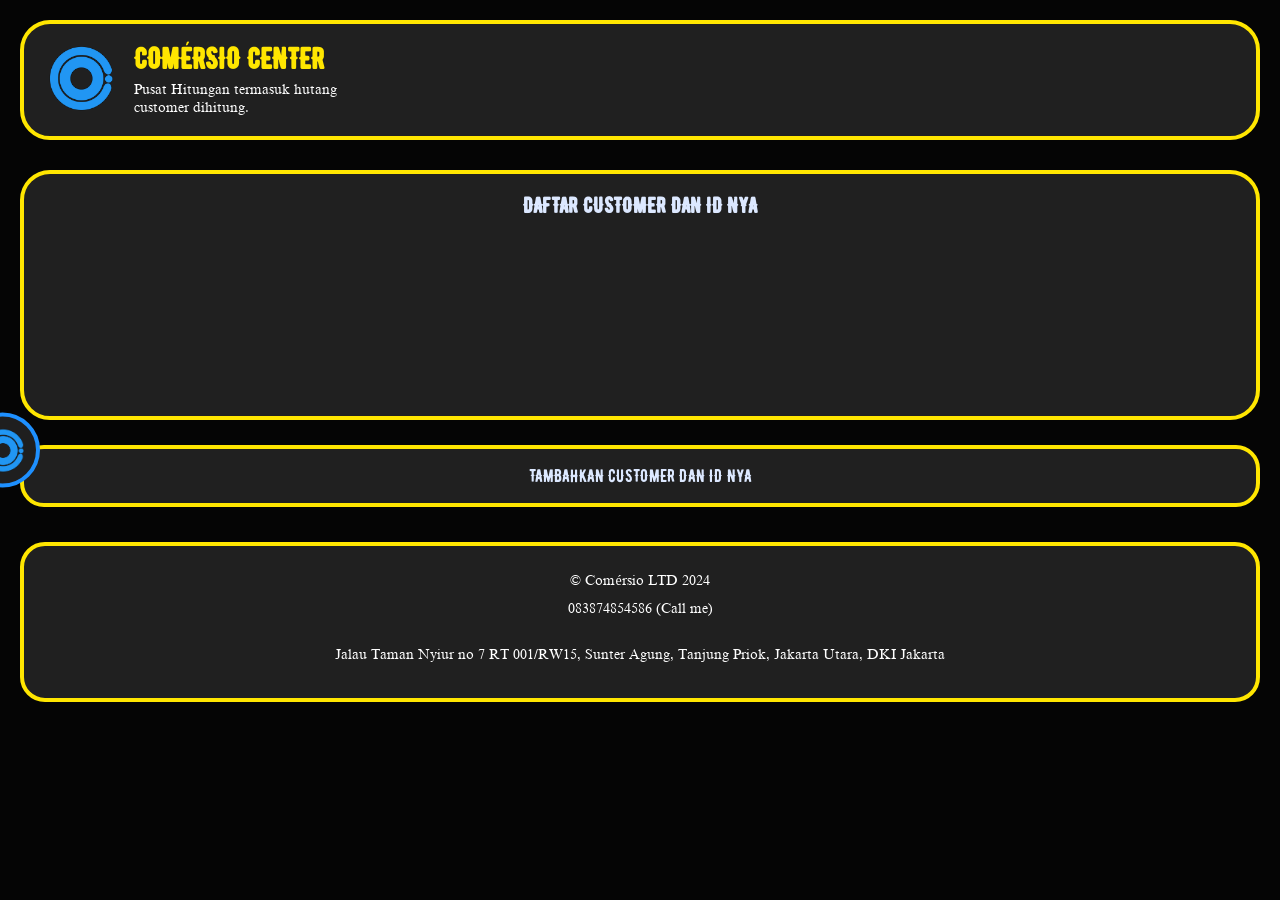
==== customer.html @ 6ff99691 "Add files via upload" ====
<!DOCTYPE html>
<html lang="id">

<head>

    <meta charset="UTF-8">

    <meta name="viewport"
    content="width=device-width, initial-scale=1.0">

    <title>Customer Comérsio</title>

    <link rel="stylesheet"
    href="style.css">

</head>

<body>

<!-- =========================
     NAVBAR
========================= -->

<div id="navbar"
class="navbar">

    <!-- CLOSE -->

    <div class="closeNavbar"
    onclick="toggleNavbar()">

        ✕

    </div>

    <!-- PROFILE -->

    <div class="navbarHeader">

        <img src="icon.png"
        class="navLogo">

        <div class="navText">

    <p id="navUsername"></p>
    <p id="navEmail"></p>
    <p id="navTitle"></p>

</div>

    </div>

    <!-- MENU -->

    <div class="navbarMenu">

        <a href="customer.html"
        class="navMenuBox">

            <img src="nama.png">

            <span>
                Nama & ID Customer
            </span>

        </a>

        <a href="produk.html"
        class="navMenuBox">

            <img src="voucher.png">

            <span>
                Produk
            </span>

        </a>

        <a href="debt.html"
        class="navMenuBox">

            <img src="debt.png">

            <span>
                Rekap Utang
                (Per Customer)
            </span>

        </a>

        <a href="monthly.html"
        class="navMenuBox">

            <img src="pembukuan.png">

            <span>
                Pembukuan Bulanan
            </span>

        </a>

        <a href="recap.html"
        class="navMenuBox">

            <img src="rekap.png">

            <span>
                Rekap Utang Total
            </span>

        </a>

    </div>

</div>

<!-- =========================
     OVERLAY
========================= -->

<div id="overlay"
class="overlay"
onclick="toggleNavbar()">

</div>

<!-- =========================
     NAV BUTTON
========================= -->

<div class="navTrigger"
onclick="toggleNavbar()">

    <img src="icon.png">

</div>

<!-- =========================
     HEADER
========================= -->

<div class="headerBox">

    <div class="headerLeft">

        <img src="icon.png"
        class="mainLogo">

    </div>

    <div class="headerRight">

        <h1>
            COMÉRSIO CENTER
        </h1>

        <p>
            Pusat Hitungan termasuk hutang
            <br>
            customer dihitung.
        </p>

    </div>

</div>

<!-- =========================
     CUSTOMER LIST
========================= -->

<div class="customerListBox">

    <h2>
        DAFTAR CUSTOMER DAN ID NYA
    </h2>

    <div id="customerList">

    </div>

</div>

<!-- =========================
     BUTTON TAMBAH
========================= -->

<div class="addCustomerButton"
onclick="openPopup()">

    TAMBAHKAN CUSTOMER DAN ID NYA

</div>

<!-- =========================
     POPUP
========================= -->

<div id="popupBox"
class="popupBox">

    <div class="popupContent">

        <h2>
            ID CUSTOMER
        </h2>

        <input type="text"
        id="customerId"
        placeholder="Masukkan ID Customer mu disini...">

        <h2>
            NAMA CUSTOMER
        </h2>

        <input type="text"
        id="customerName"
        placeholder="Masukkan nama customer disini...">

        <!-- BUTTON GROUP -->

        <div class="popupButtonGroup">

            <button class="cancelButton"
            onclick="closePopup()">

                Cancel

            </button>

            <button class="addButton"
            onclick="addCustomer()">

                Tambahkan

            </button>

        </div>

    </div>

</div>

<!-- =========================
     FOOTER
========================= -->

<div class="footerBox">

    <p>
        © Comérsio LTD 2024
    </p>

    <p>
        083874854586 (Call me)
    </p>

    <br>

    <p>
        Jalau Taman Nyiur no 7
        RT 001/RW15,
        Sunter Agung,
        Tanjung Priok,
        Jakarta Utara,
        DKI Jakarta
    </p>

</div>

<!-- =========================
     SCRIPT
========================= -->

<script>
	
	/* =========================
   LOAD USER DATA
========================= */

document
.getElementById("navUsername")
.innerText =

localStorage.getItem(
    "username"
) || "Unknown User";

document
.getElementById("navEmail")
.innerText =

localStorage.getItem(
    "email"
) || "No Email";

document
.getElementById("navTitle")
.innerText =

localStorage.getItem(
    "title"
) || "No Title";

function toggleNavbar(){

    const navbar =
    document.getElementById("navbar");

    const overlay =
    document.getElementById("overlay");

    navbar.classList.toggle("active");

    overlay.classList.toggle("active");

    document.body.classList.toggle("navActive");

}

/* OPEN POPUP */

function openPopup(){

    document
    .getElementById("popupBox")
    .classList.add("active");

}

/* CLOSE POPUP */

function closePopup(){

    document
    .getElementById("popupBox")
    .classList.remove("active");

}

/* LOAD CUSTOMER */

window.onload = function(){

    const customers =
    JSON.parse(localStorage.getItem("customers")) || [];

    const list =
    document.getElementById("customerList");

    customers.forEach(data => {

        const item =
        document.createElement("div");

        item.classList.add("customerItem");

        item.innerHTML = `

            <h3>ID : ${data.id}</h3>

            <p>${data.name}</p>

        `;

        list.appendChild(item);

    });

}

/* ADD CUSTOMER */

function addCustomer(){

    const id =
    document.getElementById("customerId").value;

    const name =
    document.getElementById("customerName").value;

    if(id === "" || name === ""){

        return;

    }

    const customerData = {

        id:id,
        name:name

    };

    const customers =
    JSON.parse(localStorage.getItem("customers")) || [];

    customers.push(customerData);

    localStorage.setItem(
        "customers",
        JSON.stringify(customers)
    );

    const list =
    document.getElementById("customerList");

    const item =
    document.createElement("div");

    item.classList.add("customerItem");

    item.innerHTML = `

        <h3>ID : ${id}</h3>

        <p>${name}</p>

    `;

    list.appendChild(item);

    document.getElementById("customerId").value = "";

    document.getElementById("customerName").value = "";

    closePopup();

}

</script>

</body>
</html>
---- style.css ----
@font-face {
    font-family:"Bernier";
    src:url("BERNIERRegular-Regular.otf");
}

@font-face {
    font-family:"TimesCustom";
    src:url("times new roman.ttf");
}

*{
    margin:0;
    padding:0;
    box-sizing:border-box;
}

html{
    scroll-behavior:smooth;
}

body{
    background:#050505;
    overflow-x:hidden;
    padding:20px;
    transition:0.3s;
}

/* =========================
   LOGIN
========================= */

.loginBody{
    display:flex;
    justify-content:center;
    align-items:center;
    min-height:100vh;
}

.loginContainer{
    width:340px;
    background:#1f1f1f;
    border:4px solid #ffe600;
    border-radius:28px;
    padding:25px;

    display:flex;
    flex-direction:column;

    gap:15px;

    box-shadow:
    0 0 25px rgba(255,230,0,0.18);
}

.loginLogo{
    width:90px;
    margin:auto;
}

.loginTitle{
    text-align:center;
    color:#ffe600;
    font-family:"Bernier";
    font-size:30px;
    letter-spacing:1px;
}

.loginContainer input{
    padding:14px;
    border-radius:14px;
    border:none;
    outline:none;

    background:#0e0e0e;
    color:white;

    font-size:15px;

    font-family:"TimesCustom";
}

.loginContainer button{
    padding:14px;
    border:none;
    border-radius:14px;

    background:#ffe600;
    color:black;

    font-size:16px;

    font-weight:bold;

    cursor:pointer;
}

/* ALERT */

.bubbleAlert{
    position:fixed;

    bottom:-100px;
    left:50%;

    transform:translateX(-50%);

    background:#ff2e2e;
    color:white;

    padding:14px 28px;

    border-radius:50px;

    transition:0.4s;

    font-weight:bold;

    z-index:999999;
}

.bubbleAlert.show{
    bottom:30px;
}

/* =========================
   NAV TRIGGER
========================= */

.navTrigger{
    position:fixed;

    left:-35px;
    top:50%;

    transform:translateY(-50%);

    width:75px;
    height:75px;

    background:#1f1f1f;

    border:4px solid #1e90ff;

    border-radius:50%;

    display:flex;
    justify-content:center;
    align-items:center;

    z-index:10002;

    cursor:pointer;

    transition:0.2s;
}

.navTrigger img{
    width:50px;
    height:50px;
    object-fit:contain;
}

body.navActive .navTrigger{
    opacity:0;
    pointer-events:none;
}

/* =========================
   OVERLAY
========================= */

.overlay{
    position:fixed;

    inset:0;

    background:rgba(0,0,0,0.18);

    opacity:0;
    visibility:hidden;

    transition:0.3s;

    z-index:9998;
}

.overlay.active{
    opacity:1;
    visibility:visible;
}

/* =========================
   NAVBAR
========================= */

.navbar{
    position:fixed;

    top:0;
    left:-320px;

    width:280px;
    height:100vh;

    background:#1f1f1f;

    border-right:4px solid #ffe600;

    border-radius:0 25px 25px 0;

    z-index:10001;

    transition:0.3s;

    overflow-y:auto;

    padding-bottom:20px;
}

.navbar.active{
    left:0;
}

/* CLOSE */

.closeNavbar{
    position:absolute;

    right:18px;
    top:12px;

    color:#ffe600;

    font-size:30px;

    cursor:pointer;

    font-weight:bold;
}

/* PROFILE */

.navbarHeader{
    display:flex;

    gap:12px;

    padding:25px 18px;

    align-items:center;
}

.navLogo{
    width:65px;
    height:65px;

    object-fit:contain;
}

.navText{
    color:white;

    font-family:"TimesCustom";

    font-size:13px;

    line-height:22px;
}

/* NAV MENU */

.navbarMenu{
    padding:10px;
}

.navMenuBox{
    width:100%;

    min-height:65px;

    background:#2a2a2a;

    border:3px solid #ffe600;

    border-radius:18px;

    display:flex;

    align-items:center;

    gap:12px;

    padding:10px 12px;

    margin-bottom:12px;

    cursor:pointer;

    text-decoration:none;

    transition:0.2s;
}

.navMenuBox img{
    width:45px;
    height:45px;

    border-radius:50%;

    object-fit:cover;
}

.navMenuBox span{
    color:#dce8ff;

    font-family:"Bernier";

    font-size:15px;

    line-height:17px;
}

.navbar.active ~ .navTrigger{

    opacity:0;

    pointer-events:none;

}

/* =========================
   HEADER
========================= */

.headerBox{
    width:100%;

    min-height:120px;

    background:#202020;

    border:4px solid #ffe600;

    border-radius:30px;

    display:flex;

    align-items:center;

    padding:15px 20px;

    margin-bottom:30px;

    transition:0.3s;
}

.mainLogo{
    width:75px;
}

.headerRight{
    margin-left:15px;
}

.headerRight h1{
    color:#ffe600;

    font-family:"Bernier";

    font-size:30px;

    line-height:32px;
}

.headerRight p{
    color:white;

    font-family:"TimesCustom";

    font-size:14px;

    line-height:18px;

    margin-top:6px;
}

/* OPSI */

.opsiTrack{
    text-align:center;

    color:#ffe600;

    font-family:"Bernier";

    font-size:28px;

    margin-bottom:25px;
}

/* MENU */

.menuBox{
    width:100%;

    background:#202020;

    border:4px solid #ffe600;

    border-radius:28px;

    display:flex;

    align-items:center;

    gap:15px;

    padding:14px;

    margin-bottom:18px;

    cursor:pointer;

    transition:0.2s;
}

.menuBox img{
    width:60px;
    height:60px;

    object-fit:cover;

    border-radius:50%;
}

.menuBox h3{
    color:#dce8ff;

    font-family:"Bernier";

    font-size:18px;

    line-height:22px;
}

/* BUTTON EFFECT */

.menuBox:hover,
.navMenuBox:hover,
.navTrigger:hover,
.loginContainer button:hover{
    transform:translateY(-3px);
}

.menuBox:active,
.navMenuBox:active,
.navTrigger:active,
.loginContainer button:active{
    transform:scale(0.97);
}

/* =========================
   CUSTOMER PAGE
========================= */

.customerListBox{
    width:100%;

    min-height:250px;

    background:#202020;

    border:4px solid #ffe600;

    border-radius:30px;

    padding:18px;
}

.customerListBox h2{
    text-align:center;

    color:#dce8ff;

    font-family:"Bernier";

    font-size:22px;

    margin-bottom:20px;
}

/* CUSTOMER DATA */

#customerList{
    width:100%;

    display:flex;

    flex-direction:column;

    gap:15px;
}

.customerItem{
    width:100%;

    min-height:65px;

    background:#2a2a2a;

    border:3px solid #ffe600;

    border-radius:18px;

    padding:12px;

    display:flex;

    flex-direction:column;

    justify-content:center;
}

.customerItem h3{
    color:#dce8ff;

    font-family:"Bernier";

    font-size:16px;

    margin-bottom:3px;
}

.customerItem p{
    color:white;

    font-family:"TimesCustom";

     font-size:15px;
}

.menuBox{

    text-decoration:none;

    color:white;

}

/* BUTTON TAMBAH */

.addCustomerButton{
    width:100%;

    background:#202020;

    border:4px solid #ffe600;

    border-radius:24px;

    margin-top:25px;

    padding:16px;

    text-align:center;

    color:#dce8ff;

    font-family:"Bernier";

    font-size:18px;

    cursor:pointer;

    transition:0.2s;
}

/* POPUP */

.popupBox{
    position:fixed;

    inset:0;

    background:rgba(0,0,0,0.45);

    display:none;

    justify-content:center;

    align-items:center;

    z-index:99999;
}

.popupBox.active{
    display:flex;
}

.popupContent{
    width:90%;
    max-width:380px;

    background:#1f1f1f;

    border:4px solid #ffe600;

    border-radius:28px;

    padding:22px;
}

.popupContent h2{
    text-align:center;

    color:#dce8ff;

    font-family:"Bernier";

    font-size:20px;

    margin-bottom:12px;
}

.popupContent input{
    width:100%;

    height:55px;

    border:none;
    outline:none;

    border-radius:18px;

    padding:15px;

    margin-bottom:15px;

    font-size:14px;

    border:4px solid #0057d8;

    font-family:"TimesCustom";
}

/* =========================
   BUTTON GROUP
========================= */

.popupButtonGroup{

    display:flex;

    flex-direction:column;

    gap:12px;

    margin-top:10px;

}

.cancelButton{

    width:100%;

    height:50px;

    border:none;

    border-radius:16px;

    background:#ff3b3b;

    color:white;

    font-size:16px;

    font-family:"TimesCustom";

    cursor:pointer;

    transition:0.2s;

}

.addButton{

    width:100%;

    height:50px;

    border:none;

    border-radius:16px;

    background:#4caf50;

    color:white;

    font-size:16px;

    font-family:"TimesCustom";

    cursor:pointer;

    transition:0.2s;

}

.cancelButton:hover,
.addButton:hover{

    transform:translateY(-2px);

}

.cancelButton:active,
.addButton:active{

    transform:scale(0.97);

}

/* FOOTER */

.footerBox{
    width:100%;

    background:#202020;

    border:4px solid #ffe600;

    border-radius:25px;

    padding:25px 15px;

    color:white;

    text-align:center;

    font-family:"TimesCustom";

    margin-top:35px;
}

.footerBox p{
    font-size:14px;

    line-height:20px;

    margin-bottom:8px;
}

/* BLUR */

body.navActive .headerBox,
body.navActive .opsiTrack,
body.navActive .menuBox,
body.navActive .footerBox,
body.navActive .customerListBox,
body.navActive .addCustomerButton{
    filter:blur(4px);
    opacity:0.6;
    pointer-events:none;
}

/* =========================
   POPUP FIX TOTAL
========================= */

.popupBox{

    position:fixed;

    inset:0;

    background:rgba(0,0,0,0.45);

    display:none;

    justify-content:center;

    align-items:center;

    padding:20px;

    z-index:99999;

}

.popupBox.active{

    display:flex;

}

.popupContent{

    width:100%;

    max-width:320px;

    background:#1f1f1f;

    border:4px solid #ffe600;

    border-radius:28px;

    padding:22px;

    margin:auto;

    display:flex;

    flex-direction:column;

    gap:12px;

}

.popupContent h2{

    text-align:center;

    color:#dce8ff;

    font-family:"Bernier";

    font-size:20px;

    margin:0;

}

.popupContent input{

    width:100%;

    height:50px;

    border:none;

    outline:none;

    border-radius:16px;

    padding:12px 15px;

    font-size:14px;

    border:4px solid #5d74d6;

    background:#3b3b3b;

    color:white;

    font-family:"TimesCustom";

}

.popupContent input::placeholder{

    color:rgba(255,255,255,0.45);

}

.cancelButton{

    width:100%;

    height:50px;

    border:none;

    border-radius:16px;

    background:#ff3b3b;

    color:white;

    font-size:16px;

    font-family:"TimesCustom";

    cursor:pointer;

    margin-top:5px;

}

.addButton{

    width:100%;

    height:50px;

    border:none;

    border-radius:16px;

    background:#4caf50;

    color:white;

    font-size:16px;

    font-family:"TimesCustom";

    cursor:pointer;

}

/* =========================
   DEBT PAGE
========================= */

.billTop{

    display:flex;

    justify-content:space-between;

    align-items:center;

    margin-bottom:20px;

}

.billTop h2{

    margin:0;

}

.billTop span{

    color:white;

    font-family:"TimesCustom";

    font-size:13px;

}

.sheetBox{

    width:100%;

    min-height:500px;

    background:white;

    border:3px solid #000;

    padding:10px;

    overflow:auto;

}

.sheetBox table{

    width:100%;

    border-collapse:collapse;

}

.sheetBox th{

    font-family:"TimesCustom";

    font-size:18px;

    color:black;

    padding:8px;

    text-align:left;

}

.sheetBox td{

    font-family:"TimesCustom";

    font-size:16px;

    color:black;

    padding:6px;

}

/* SELECT */

.popupContent select{

    width:100%;

    height:55px;

    border:none;

    outline:none;

    border-radius:16px;

    padding:12px;

    font-size:14px;

    border:4px solid #5d74d6;

    background:#3b3b3b;

    color:white;

    font-family:"TimesCustom";

    margin-bottom:15px;

}

.billTop{

    display:flex;

    justify-content:space-between;

    align-items:center;

    margin-bottom:15px;

}

.billTop span{

    color:white;

    font-size:13px;

    font-family:"TimesCustom";

}

.sheetBox{

    background:white;

    border-radius:10px;

    padding:10px;

    overflow-x:auto;

}

.sheetBox table{

    width:100%;

    border-collapse:collapse;

    color:black;

    font-family:"TimesCustom";

}

.sheetBox th{

    padding:10px;

    font-size:16px;

    border-bottom:2px solid black;

    text-align:center;

}

.sheetBox td{

    padding:10px;

    font-size:14px;

    border-bottom:1px solid #999;

    text-align:center;

}

.totalDebtBox{

    margin-top:15px;

    text-align:right;

    color:black;

    font-size:18px;

    font-family:"Bernier";

}

.popupContent select{

    width:100%;

    height:50px;

    border:none;

    outline:none;

    border-radius:16px;

    padding:10px;

    margin-bottom:15px;

    border:4px solid #5d74d6;

    background:#3b3b3b;

    color:white;

    font-family:"TimesCustom";

    font-size:14px;

}

/* =========================
   SELECT CUSTOMER
========================= */

.activeCustomerSelect{

    width:100%;

    margin-top:10px;

    height:45px;

    border:none;

    outline:none;

    border-radius:14px;

    padding:10px;

    background:#2a2a2a;

    color:white;

    border:3px solid #ffe600;

    font-family:"TimesCustom";

    font-size:13px;

}

/* =========================
   TABLE
========================= */

.sheetBox{

    width:100%;

    overflow-x:auto;

    margin-top:15px;

}

.sheetBox table{

    width:100%;

    border-collapse:collapse;

    font-size:9px;

}

.sheetBox th{

    background:#ffe600;

    color:black;

    padding:6px 3px;

    font-family:"Bernier";

    font-size:9px;

}

.sheetBox td{

    background:#2a2a2a;

    color:white;

    padding:6px 3px;

    text-align:center;

    border-bottom:2px solid #111;

    word-break:break-word;

    font-family:"TimesCustom";

    font-size:9px;

    line-height:11px;

}

.editableBayar{

    color:#ffe600;

    cursor:pointer;

    font-weight:bold;

}

/* =========================
   TOTAL
========================= */

.totalDebtBox{

    margin-top:18px;

    background:#2a2a2a;

    border:3px solid #ffe600;

    border-radius:18px;

    padding:15px;

    color:white;

    font-family:"Bernier";

    text-align:center;

    font-size:17px;

}

.paymentMethod{

    width:100%;

    min-height:60px;

    background:#2a2a2a;

    border:3px solid #ffe600;

    border-radius:18px;

    display:flex;

    justify-content:center;

    align-items:center;

    gap:10px;

    margin-bottom:12px;

    cursor:pointer;

    color:white;

    font-family:"Bernier";

    font-size:16px;

}

.paymentMethod img{

    width:40px;
    height:40px;

    object-fit:contain;

}

.qrisImage{

    width:100%;

    border-radius:20px;

    margin-top:20px;

}

.paymentList{

    margin-top:20px;

    display:flex;

    flex-direction:column;

    gap:15px;

}

.paymentList p{

    background:#2a2a2a;

    padding:15px;

    border-radius:18px;

    color:white;

    line-height:24px;

    font-size:14px;

}

.editableBayar{

    transition:0.2s;

}

.editableBayar:hover{

    background:#1a1a1a;

}
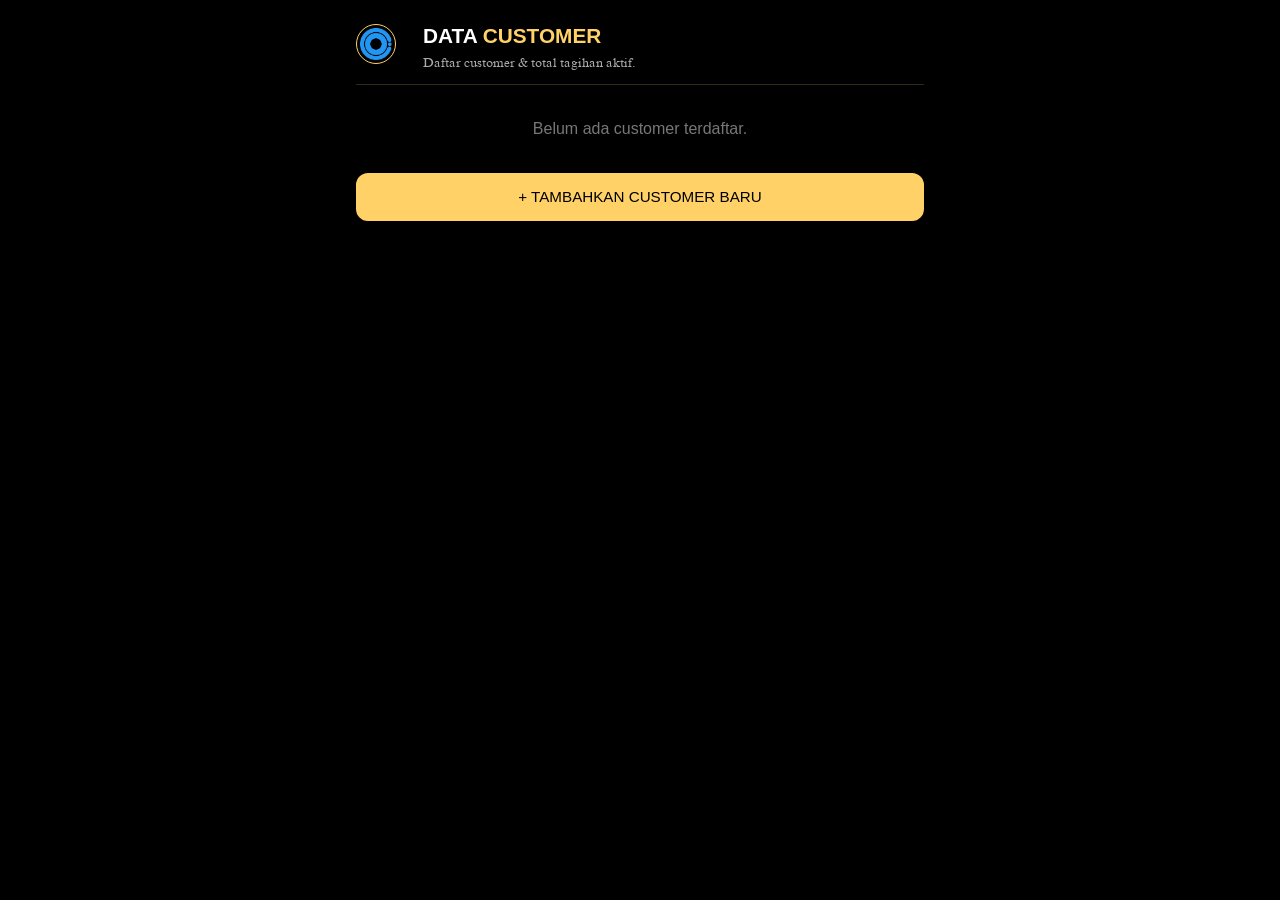
==== commit f4c55711: "Add files via upload" ====
--- a/customer.html
+++ b/customer.html
@@ -2,432 +2,548 @@
 <html lang="id">
 
 <head>
-
     <meta charset="UTF-8">
-
-    <meta name="viewport"
-    content="width=device-width, initial-scale=1.0">
-
+    <meta name="viewport" content="width=device-width, initial-scale=1.0, maximum-scale=1.0, user-scalable=no">
     <title>Customer Comérsio</title>
-
-    <link rel="stylesheet"
-    href="style.css">
-
+    <link rel="stylesheet" href="style.css">
+    <style>
+      @font-face{
+        font-family: 'OswaldBold';
+        src: url('oswald-bold.ttf') format('truetype');
+        font-weight: 700;
+        font-style: normal;
+      }
+      @font-face{
+        font-family: 'FiraCondBold';
+        src: url('firasanscondensed-bold.otf') format('opentype');
+        font-weight: 700;
+        font-style: normal;
+      }
+      @font-face{
+        font-family: 'FiraCondBook';
+        src: url('firasanscondensed-book.otf') format('opentype');
+        font-weight: 400;
+        font-style: normal;
+      }
+
+      :root{
+        --emas: #e8b13c;
+        --emas-terang: #ffd166;
+        --gelap: #000000;
+      }
+
+      *{
+        box-sizing: border-box;
+        -webkit-tap-highlight-color: transparent;
+      }
+
+      html, body{
+        margin: 0;
+        padding: 0;
+        width: 100%;
+        min-height: 100vh;
+        font-family: 'FiraCondBook', sans-serif;
+        background: var(--gelap) !important;
+        color: #ffffff;
+        overflow-x: hidden;
+      }
+
+      body{
+        background-color: var(--gelap) !important;
+      }
+
+      /* =========================
+         UI NAVBAR DRAWER & STYLING
+      ========================= */
+      .navbar {
+        position: fixed;
+        top: 0;
+        left: -300px;
+        width: 280px;
+        height: 100%;
+        background: #000000;
+        border-right: 2px solid var(--emas-terang);
+        z-index: 999999;
+        transition: left 0.3s ease;
+        padding: 20px;
+        display: flex;
+        flex-direction: column;
+      }
+
+      .navbar.active {
+        left: 0;
+      }
+
+      .closeNavbar {
+        align-self: flex-end;
+        font-size: 1.3rem;
+        color: var(--emas-terang);
+        cursor: pointer;
+        margin-bottom: 10px;
+        font-family: 'FiraCondBold', sans-serif;
+      }
+
+      .navbarHeader {
+        display: flex;
+        align-items: center;
+        gap: 12px;
+        padding-bottom: 15px;
+        border-bottom: 1px solid rgba(255, 209, 102, 0.2);
+        margin-bottom: 15px;
+      }
+
+      .navLogo {
+        width: 45px;
+        height: 45px;
+        object-fit: contain;
+        border-radius: 50%;
+        border: 1px solid var(--emas-terang);
+      }
+
+      .navText p {
+        margin: 0;
+        font-size: 0.85rem;
+      }
+
+      #navUsername {
+        font-family: 'FiraCondBold', sans-serif;
+        color: var(--emas-terang);
+        font-size: 1rem;
+      }
+
+      #navEmail, #navTitle {
+        color: #aaa;
+        font-size: 0.75rem;
+      }
+
+      .navbarMenu {
+        display: flex;
+        flex-direction: column;
+        gap: 8px;
+        overflow-y: auto;
+      }
+
+      .navMenuBox {
+        display: flex;
+        align-items: center;
+        gap: 12px;
+        background: #0b0f0c;
+        border: 1px solid rgba(255, 209, 102, 0.3);
+        padding: 12px 14px;
+        border-radius: 12px;
+        text-decoration: none;
+        color: #ffffff;
+        font-family: 'FiraCondBold', sans-serif;
+        font-size: 0.9rem;
+        transition: all 0.2s ease;
+      }
+
+      .navMenuBox:hover {
+        background: #151d16;
+        border-color: var(--emas-terang);
+      }
+
+      .navMenuBox img {
+        width: 24px;
+        height: 24px;
+        object-fit: contain;
+      }
+
+      /* OVERLAY */
+      .overlay {
+        position: fixed;
+        inset: 0;
+        background: rgba(0,0,0,0.7);
+        display: none;
+        z-index: 99999;
+      }
+
+      .overlay.active {
+        display: block;
+      }
+
+      /* =========================
+         HEADER BOX (PRESISI SEPERTI PAYMENT.HTML)
+      ========================= */
+      .content-wrap {
+        position: relative;
+        z-index: 5;
+        padding: 20px 16px 60px 16px;
+        max-width: 600px;
+        margin: 0 auto;
+      }
+
+      div.headerBox {
+        all: unset !important;
+        display: flex !important;
+        align-items: center !important;
+        gap: 12px !important;
+        width: 100% !important;
+        border-bottom: 1px solid rgba(255, 209, 102, 0.2) !important;
+        padding-bottom: 12px !important;
+        margin-bottom: 15px !important;
+        background: transparent !important;
+        box-shadow: none !important;
+      }
+
+      .mainLogo {
+        width: 40px !important;
+        height: 40px !important;
+        object-fit: contain !important;
+        border-radius: 50% !important;
+        border: 1px solid var(--emas-terang) !important;
+        margin: 0 !important;
+        cursor: pointer;
+        transition: transform 0.4s cubic-bezier(0.4, 0, 0.2, 1);
+      }
+
+      .headerRight h1 {
+        font-family: 'OswaldBold', sans-serif !important;
+        font-size: 1.3rem !important;
+        color: #ffffff !important;
+        margin: 0 !important;
+        padding: 0 !important;
+      }
+
+      .headerRight h1 span {
+        color: var(--emas-terang);
+      }
+
+      .headerRight p {
+        color: #aaa;
+        font-size: 0.8rem;
+        margin: 2px 0 0 0;
+      }
+
+      /* =========================
+         CUSTOMER LIST CONTAINER
+      ========================= */
+      .customer-list-container {
+        max-width: 600px;
+        margin: 0 auto;
+      }
+
+      .customer-card {
+        background: #000000;
+        border: 2px solid var(--emas-terang);
+        border-radius: 16px;
+        margin-bottom: 16px;
+        padding: 18px 20px;
+        display: flex;
+        justify-content: space-between;
+        align-items: center;
+        box-shadow: 0 4px 15px rgba(255, 209, 102, 0.15);
+      }
+
+      .customer-info h3 {
+        margin: 0 0 4px 0;
+        font-family: 'FiraCondBold', sans-serif;
+        font-size: 1.1rem;
+        color: var(--emas-terang);
+      }
+
+      .customer-info p {
+        margin: 0 0 4px 0;
+        font-size: 0.9rem;
+        color: #fff;
+      }
+
+      .customer-info small {
+        color: #aaa;
+        font-size: 0.8rem;
+      }
+
+      .customer-stats {
+        text-align: right;
+        font-family: 'FiraCondBold', sans-serif;
+      }
+
+      .customer-stats .total-tx {
+        font-size: 0.85rem;
+        color: #aaa;
+        margin-bottom: 4px;
+      }
+
+      .customer-stats .total-val {
+        font-size: 0.95rem;
+        color: var(--emas-terang);
+      }
+
+      .add-customer-btn {
+        display: block;
+        width: 100%;
+        margin: 15px auto 40px auto;
+        height: 48px;
+        background: var(--emas-terang);
+        color: #000000;
+        border: 2px solid var(--emas-terang);
+        border-radius: 12px;
+        font-family: 'FiraCondBold', sans-serif;
+        font-size: 0.95rem;
+        cursor: pointer;
+        text-align: center;
+        line-height: 44px;
+      }
+
+      .popupBox{
+        position: fixed;
+        inset: 0;
+        background: rgba(0,0,0,0.85);
+        display: none;
+        justify-content: center;
+        align-items: center;
+        z-index: 999999;
+        padding: 20px;
+      }
+
+      .popupBox.active{
+        display: flex;
+      }
+
+      .popupContent{
+        display: flex;
+        flex-direction: column;
+        width: 100%;
+        max-width: 400px;
+        background: #000;
+        border: 2px solid var(--emas-terang);
+        border-radius: 20px;
+        padding: 24px;
+      }
+
+      .popupContent h2 {
+        margin-top: 0;
+        margin-bottom: 6px;
+        font-family: 'FiraCondBold', sans-serif;
+        color: var(--emas-terang);
+        font-size: 1rem;
+      }
+
+      input{
+        width: 100%;
+        height: 50px;
+        background: #111;
+        border: 2px solid var(--emas-terang);
+        border-radius: 14px;
+        color: white;
+        padding: 0 16px;
+        box-sizing: border-box;
+        margin-bottom: 14px;
+        font-family: 'FiraCondBook', sans-serif;
+      }
+
+      .popupButtonGroup{
+        display: flex;
+        gap: 10px;
+        margin-top: 10px;
+      }
+
+      .cancelButton,
+      .addButton{
+        flex: 1;
+        height: 48px;
+        border: none;
+        border-radius: 12px;
+        cursor: pointer;
+        font-family: 'FiraCondBold', sans-serif;
+      }
+
+      .cancelButton{
+        background: #2a2a2a;
+        color: white;
+      }
+
+      .addButton{
+        background: var(--emas-terang);
+        color: black;
+      }
+    </style>
 </head>
 
 <body>
 
 <!-- =========================
-     NAVBAR
+     NAVBAR DRAWER
 ========================= -->
-
-<div id="navbar"
-class="navbar">
-
-    <!-- CLOSE -->
-
-    <div class="closeNavbar"
-    onclick="toggleNavbar()">
-
-        ✕
-
+<div id="navbar" class="navbar">
+    <div class="closeNavbar" onclick="toggleNavbar()">✕</div>
+    
+    <div class="navbarHeader">
+        <img src="icon.png" class="navLogo">
+        <div class="navText">
+            <p id="navUsername"></p>
+            <p id="navEmail"></p>
+            <p id="navTitle"></p>
+        </div>
     </div>
 
-    <!-- PROFILE -->
-
-    <div class="navbarHeader">
-
-        <img src="icon.png"
-        class="navLogo">
-
-        <div class="navText">
-
-    <p id="navUsername"></p>
-    <p id="navEmail"></p>
-    <p id="navTitle"></p>
-
+    <div class="navbarMenu">
+        <a href="index.html" class="navMenuBox"><img src="icon.png"><span>Home</span></a>
+        <a href="product.html" class="navMenuBox"><img src="voucher.png"><span>Produk</span></a>
+        <a href="debt.html" class="navMenuBox"><img src="debt.png"><span>Utang</span></a>
+        <a href="customer.html" class="navMenuBox"><img src="nama.png"><span>Customer</span></a>
+        <a href="recap.html" class="navMenuBox"><img src="rekap.png"><span>Rekap Utang</span></a>
+        <a href="monthly.html" class="navMenuBox"><img src="pembukuan.png"><span>Laporan Bulanan</span></a>
+    </div>
 </div>
 
+<div id="overlay" class="overlay" onclick="toggleNavbar()"></div>
+
+<div class="content-wrap">
+    <!-- HEADER BOX PRESISI PERSIS PAYMENT.HTML -->
+    <div class="headerBox">
+        <div class="headerLeft">
+            <img src="icon.png" class="mainLogo" id="rotatingLogo" onclick="handleNavbarTrigger()" title="Buka Menu Navbar">
+        </div>
+        <div class="headerRight">
+            <h1>DATA <span>CUSTOMER</span></h1>
+            <p>Daftar customer & total tagihan aktif.</p>
+        </div>
     </div>
 
-    <!-- MENU -->
-
-    <div class="navbarMenu">
-
-        <a href="customer.html"
-        class="navMenuBox">
-
-            <img src="nama.png">
-
-            <span>
-                Nama & ID Customer
-            </span>
-
-        </a>
-
-        <a href="produk.html"
-        class="navMenuBox">
-
-            <img src="voucher.png">
-
-            <span>
-                Produk
-            </span>
-
-        </a>
-
-        <a href="debt.html"
-        class="navMenuBox">
-
-            <img src="debt.png">
-
-            <span>
-                Rekap Utang
-                (Per Customer)
-            </span>
-
-        </a>
-
-        <a href="monthly.html"
-        class="navMenuBox">
-
-            <img src="pembukuan.png">
-
-            <span>
-                Pembukuan Bulanan
-            </span>
-
-        </a>
-
-        <a href="recap.html"
-        class="navMenuBox">
-
-            <img src="rekap.png">
-
-            <span>
-                Rekap Utang Total
-            </span>
-
-        </a>
-
+    <div class="customer-list-container">
+        <div id="customerList"></div>
+
+        <button class="add-customer-btn" onclick="openPopup()">
+            + TAMBAHKAN CUSTOMER BARU
+        </button>
     </div>
-
 </div>
 
-<!-- =========================
-     OVERLAY
-========================= -->
-
-<div id="overlay"
-class="overlay"
-onclick="toggleNavbar()">
-
+<div id="popupBox" class="popupBox">
+    <div class="popupContent">
+        <h2>ID CUSTOMER</h2>
+        <input type="text" id="customerId" placeholder="Masukkan ID Customer mu disini...">
+
+        <h2>NAMA CUSTOMER</h2>
+        <input type="text" id="customerName" placeholder="Masukkan nama customer disini...">
+
+        <div class="popupButtonGroup">
+            <button class="cancelButton" onclick="closePopup()">Cancel</button>
+            <button class="addButton" onclick="addCustomer()">Tambahkan</button>
+        </div>
+    </div>
 </div>
 
-<!-- =========================
-     NAV BUTTON
-========================= -->
-
-<div class="navTrigger"
-onclick="toggleNavbar()">
-
-    <img src="icon.png">
-
-</div>
-
-<!-- =========================
-     HEADER
-========================= -->
-
-<div class="headerBox">
-
-    <div class="headerLeft">
-
-        <img src="icon.png"
-        class="mainLogo">
-
-    </div>
-
-    <div class="headerRight">
-
-        <h1>
-            COMÉRSIO CENTER
-        </h1>
-
-        <p>
-            Pusat Hitungan termasuk hutang
-            <br>
-            customer dihitung.
-        </p>
-
-    </div>
-
-</div>
-
-<!-- =========================
-     CUSTOMER LIST
-========================= -->
-
-<div class="customerListBox">
-
-    <h2>
-        DAFTAR CUSTOMER DAN ID NYA
-    </h2>
-
-    <div id="customerList">
-
-    </div>
-
-</div>
-
-<!-- =========================
-     BUTTON TAMBAH
-========================= -->
-
-<div class="addCustomerButton"
-onclick="openPopup()">
-
-    TAMBAHKAN CUSTOMER DAN ID NYA
-
-</div>
-
-<!-- =========================
-     POPUP
-========================= -->
-
-<div id="popupBox"
-class="popupBox">
-
-    <div class="popupContent">
-
-        <h2>
-            ID CUSTOMER
-        </h2>
-
-        <input type="text"
-        id="customerId"
-        placeholder="Masukkan ID Customer mu disini...">
-
-        <h2>
-            NAMA CUSTOMER
-        </h2>
-
-        <input type="text"
-        id="customerName"
-        placeholder="Masukkan nama customer disini...">
-
-        <!-- BUTTON GROUP -->
-
-        <div class="popupButtonGroup">
-
-            <button class="cancelButton"
-            onclick="closePopup()">
-
-                Cancel
-
-            </button>
-
-            <button class="addButton"
-            onclick="addCustomer()">
-
-                Tambahkan
-
-            </button>
-
-        </div>
-
-    </div>
-
-</div>
-
-<!-- =========================
-     FOOTER
-========================= -->
-
-<div class="footerBox">
-
-    <p>
-        © Comérsio LTD 2024
-    </p>
-
-    <p>
-        083874854586 (Call me)
-    </p>
-
-    <br>
-
-    <p>
-        Jalau Taman Nyiur no 7
-        RT 001/RW15,
-        Sunter Agung,
-        Tanjung Priok,
-        Jakarta Utara,
-        DKI Jakarta
-    </p>
-
-</div>
-
-<!-- =========================
-     SCRIPT
-========================= -->
-
 <script>
-	
-	/* =========================
-   LOAD USER DATA
-========================= */
-
-document
-.getElementById("navUsername")
-.innerText =
-
-localStorage.getItem(
-    "username"
-) || "Unknown User";
-
-document
-.getElementById("navEmail")
-.innerText =
-
-localStorage.getItem(
-    "email"
-) || "No Email";
-
-document
-.getElementById("navTitle")
-.innerText =
-
-localStorage.getItem(
-    "title"
-) || "No Title";
+document.getElementById("navUsername").innerText = localStorage.getItem("username") || "Unknown User";
+document.getElementById("navEmail").innerText = localStorage.getItem("email") || "No Email";
+document.getElementById("navTitle").innerText = localStorage.getItem("title") || "No Title";
 
 function toggleNavbar(){
-
-    const navbar =
-    document.getElementById("navbar");
-
-    const overlay =
-    document.getElementById("overlay");
-
-    navbar.classList.toggle("active");
-
-    overlay.classList.toggle("active");
-
-    document.body.classList.toggle("navActive");
-
-}
-
-/* OPEN POPUP */
+    document.getElementById("navbar").classList.toggle("active");
+    document.getElementById("overlay").classList.toggle("active");
+}
+
+let clickState = 0;
+
+function handleNavbarTrigger(){
+    const logo = document.getElementById("rotatingLogo");
+    
+    if(clickState === 0){
+        clickState = 1;
+        logo.style.transform = "rotate(180deg)";
+    } else if(clickState === 1){
+        clickState = 2;
+        logo.style.transform = "rotate(360deg)";
+        
+        setTimeout(() => {
+            logo.style.transition = "none";
+            logo.style.transform = "rotate(0deg)";
+            clickState = 0;
+            setTimeout(() => { logo.style.transition = "transform 0.4s cubic-bezier(0.4, 0, 0.2, 1)"; }, 50);
+        }, 400);
+    }
+
+    toggleNavbar();
+}
 
 function openPopup(){
-
-    document
-    .getElementById("popupBox")
-    .classList.add("active");
-
-}
-
-/* CLOSE POPUP */
+    document.getElementById("popupBox").classList.add("active");
+}
 
 function closePopup(){
-
-    document
-    .getElementById("popupBox")
-    .classList.remove("active");
-
-}
-
-/* LOAD CUSTOMER */
+    document.getElementById("popupBox").classList.remove("active");
+}
 
 window.onload = function(){
-
-    const customers =
-    JSON.parse(localStorage.getItem("customers")) || [];
-
-    const list =
-    document.getElementById("customerList");
+    renderCustomerList();
+}
+
+function renderCustomerList(){
+    const customers = JSON.parse(localStorage.getItem("customers")) || [];
+    const debts = JSON.parse(localStorage.getItem("debts")) || {};
+    const list = document.getElementById("customerList");
+    list.innerHTML = "";
+
+    if(customers.length === 0){
+        list.innerHTML = `<p style="text-align:center; color:#777; padding: 20px;">Belum ada customer terdaftar.</p>`;
+        return;
+    }
 
     customers.forEach(data => {
-
-        const item =
-        document.createElement("div");
-
-        item.classList.add("customerItem");
-
-        item.innerHTML = `
-
-            <h3>ID : ${data.id}</h3>
-
-            <p>${data.name}</p>
-
+        const custId = data.id;
+        const custName = data.name;
+        const custDebts = debts[custId] || [];
+
+        let totalTxCount = custDebts.length;
+        let totalDebtAmount = 0;
+
+        custDebts.forEach(item => {
+            const harga = item.harga || 0;
+            const dibayar = item.dibayar || 0;
+            const sisa = harga - dibayar;
+            if(sisa > 0){
+                totalDebtAmount += sisa;
+            }
+        });
+
+        const card = document.createElement("div");
+        card.classList.add("customer-card");
+
+        card.innerHTML = `
+            <div class="customer-info">
+                <h3>ID : ${custId}</h3>
+                <p>${custName}</p>
+                <small>Jumlah Transaksi: ${totalTxCount} item</small>
+            </div>
+            <div class="customer-stats">
+                <div class="total-tx">Total Tagihan</div>
+                <div class="total-val">Rp ${totalDebtAmount.toLocaleString("id-ID")}</div>
+            </div>
         `;
 
-        list.appendChild(item);
-
+        list.appendChild(card);
     });
-
-}
-
-/* ADD CUSTOMER */
+}
 
 function addCustomer(){
-
-    const id =
-    document.getElementById("customerId").value;
-
-    const name =
-    document.getElementById("customerName").value;
+    const id = document.getElementById("customerId").value.trim();
+    const name = document.getElementById("customerName").value.trim();
 
     if(id === "" || name === ""){
-
+        alert("Lengkapi ID dan Nama Customer!");
         return;
-
     }
 
-    const customerData = {
-
-        id:id,
-        name:name
-
-    };
-
-    const customers =
-    JSON.parse(localStorage.getItem("customers")) || [];
-
-    customers.push(customerData);
-
-    localStorage.setItem(
-        "customers",
-        JSON.stringify(customers)
-    );
-
-    const list =
-    document.getElementById("customerList");
-
-    const item =
-    document.createElement("div");
-
-    item.classList.add("customerItem");
-
-    item.innerHTML = `
-
-        <h3>ID : ${id}</h3>
-
-        <p>${name}</p>
-
-    `;
-
-    list.appendChild(item);
+    const customers = JSON.parse(localStorage.getItem("customers")) || [];
+
+    if(customers.some(c => c.id === id)){
+        alert("ID Customer sudah terdaftar!");
+        return;
+    }
+
+    customers.push({ id: id, name: name });
+
+    localStorage.setItem("customers", JSON.stringify(customers));
 
     document.getElementById("customerId").value = "";
-
     document.getElementById("customerName").value = "";
 
     closePopup();
-
-}
-
+    renderCustomerList();
+}
 </script>
 
 </body>
-</html>+</html>
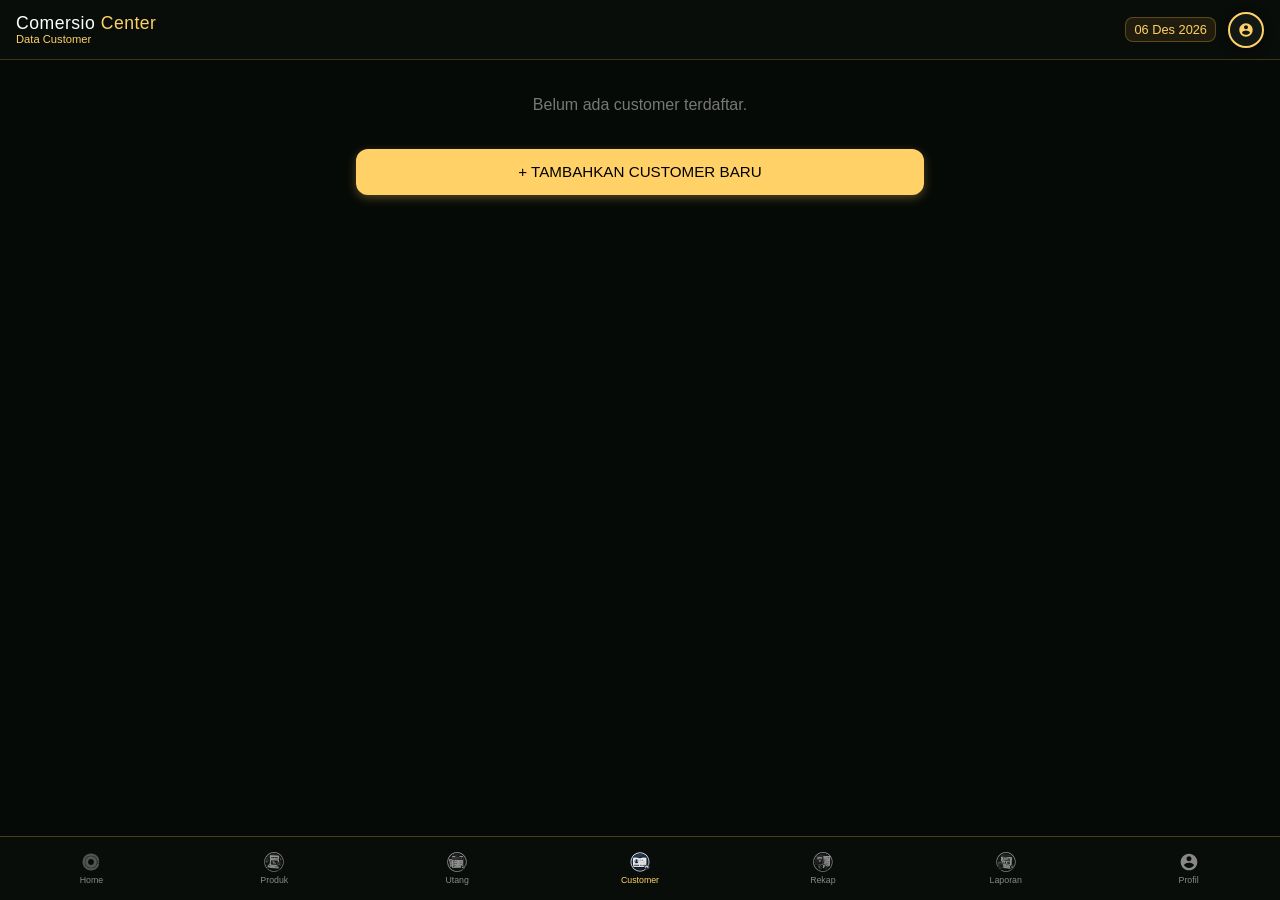
==== commit db62c989: "Add files via upload" ====
--- a/customer.html
+++ b/customer.html
@@ -29,7 +29,7 @@
       :root{
         --emas: #e8b13c;
         --emas-terang: #ffd166;
-        --gelap: #000000;
+        --gelap: #0a0a0a;
       }
 
       *{
@@ -43,176 +43,131 @@
         width: 100%;
         min-height: 100vh;
         font-family: 'FiraCondBook', sans-serif;
-        background: var(--gelap) !important;
+        background: #0a0a0a !important;
         color: #ffffff;
         overflow-x: hidden;
       }
 
-      body{
-        background-color: var(--gelap) !important;
-      }
-
-      /* =========================
-         UI NAVBAR DRAWER & STYLING
-      ========================= */
-      .navbar {
+      /* BACKGROUND LAYER & DIM EFFECT */
+      .bg-layer{
+        position: fixed;
+        inset: 0;
+        background-image: url('background.jpg');
+        background-size: cover;
+        background-position: center center;
+        background-repeat: no-repeat;
+        z-index: 0;
+      }
+
+      .bg-dim{
+        position: fixed;
+        inset: 0;
+        background: rgba(6, 10, 7, 0.82);
+        z-index: 1;
+      }
+
+      /* TOP BAR M-BANKING */
+      .mbanking-topbar {
         position: fixed;
         top: 0;
-        left: -300px;
-        width: 280px;
-        height: 100%;
-        background: #000000;
-        border-right: 2px solid var(--emas-terang);
-        z-index: 999999;
-        transition: left 0.3s ease;
-        padding: 20px;
+        left: 0;
+        right: 0;
+        height: 60px;
+        background: rgba(10, 14, 11, 0.95);
+        border-bottom: 1px solid rgba(232, 177, 60, 0.25);
+        display: flex;
+        align-items: center;
+        justify-content: space-between;
+        padding: 0 16px;
+        z-index: 20;
+        backdrop-filter: blur(8px);
+      }
+
+      .mbanking-brand-container {
         display: flex;
         flex-direction: column;
-      }
-
-      .navbar.active {
-        left: 0;
-      }
-
-      .closeNavbar {
-        align-self: flex-end;
-        font-size: 1.3rem;
-        color: var(--emas-terang);
-        cursor: pointer;
-        margin-bottom: 10px;
-        font-family: 'FiraCondBold', sans-serif;
-      }
-
-      .navbarHeader {
+        justify-content: center;
+      }
+
+      .mbanking-brand {
+        font-family: 'OswaldBold', sans-serif;
+        font-size: 1.1rem;
+        color: #ffffff;
+        letter-spacing: 0.5px;
+        line-height: 1.1;
+      }
+
+      .mbanking-brand span {
+        color: var(--emas-terang);
+      }
+
+      .mbanking-greeting-top {
+        font-size: 0.7rem;
+        color: var(--emas-terang);
+        font-family: 'FiraCondBold', sans-serif;
+        margin-top: 1px;
+        line-height: 1;
+      }
+
+      .topbar-right-box {
         display: flex;
         align-items: center;
         gap: 12px;
-        padding-bottom: 15px;
-        border-bottom: 1px solid rgba(255, 209, 102, 0.2);
-        margin-bottom: 15px;
-      }
-
-      .navLogo {
-        width: 45px;
-        height: 45px;
-        object-fit: contain;
+      }
+
+      .date-badge-top {
+        font-family: 'FiraCondBold', sans-serif;
+        font-size: 0.8rem;
+        color: var(--emas-terang);
+        background: rgba(232, 177, 60, 0.1);
+        border: 1px solid rgba(232, 177, 60, 0.3);
+        padding: 4px 8px;
+        border-radius: 8px;
+      }
+
+      .profile-circle-btn {
+        width: 36px;
+        height: 36px;
         border-radius: 50%;
-        border: 1px solid var(--emas-terang);
-      }
-
-      .navText p {
-        margin: 0;
-        font-size: 0.85rem;
-      }
-
-      #navUsername {
-        font-family: 'FiraCondBold', sans-serif;
-        color: var(--emas-terang);
-        font-size: 1rem;
-      }
-
-      #navEmail, #navTitle {
-        color: #aaa;
-        font-size: 0.75rem;
-      }
-
-      .navbarMenu {
-        display: flex;
-        flex-direction: column;
-        gap: 8px;
-        overflow-y: auto;
-      }
-
-      .navMenuBox {
+        border: 2px solid var(--emas-terang);
+        background: #121814;
+        overflow: hidden;
         display: flex;
         align-items: center;
-        gap: 12px;
-        background: #0b0f0c;
-        border: 1px solid rgba(255, 209, 102, 0.3);
-        padding: 12px 14px;
-        border-radius: 12px;
+        justify-content: center;
+        cursor: pointer;
         text-decoration: none;
-        color: #ffffff;
-        font-family: 'FiraCondBold', sans-serif;
-        font-size: 0.9rem;
-        transition: all 0.2s ease;
-      }
-
-      .navMenuBox:hover {
-        background: #151d16;
-        border-color: var(--emas-terang);
-      }
-
-      .navMenuBox img {
-        width: 24px;
-        height: 24px;
-        object-fit: contain;
-      }
-
-      /* OVERLAY */
-      .overlay {
-        position: fixed;
-        inset: 0;
-        background: rgba(0,0,0,0.7);
-        display: none;
-        z-index: 99999;
-      }
-
-      .overlay.active {
-        display: block;
+        transition: transform 0.2s, box-shadow 0.2s;
+        box-shadow: 0 2px 8px rgba(0,0,0,0.5);
+      }
+
+      .profile-circle-btn:hover {
+        transform: scale(1.08);
+        box-shadow: 0 0 12px rgba(255, 209, 102, 0.4);
+      }
+
+      .profile-circle-btn svg, .profile-circle-btn img {
+        width: 100%;
+        height: 100%;
+        object-fit: cover;
+      }
+
+      .profile-circle-btn svg {
+        width: 20px;
+        height: 20px;
+        fill: var(--emas-terang);
+        padding: 2px;
       }
 
       /* =========================
-         HEADER BOX (PRESISI SEPERTI PAYMENT.HTML)
+         CONTENT WRAP
       ========================= */
       .content-wrap {
         position: relative;
         z-index: 5;
-        padding: 20px 16px 60px 16px;
+        padding: 76px 16px 100px 16px;
         max-width: 600px;
         margin: 0 auto;
-      }
-
-      div.headerBox {
-        all: unset !important;
-        display: flex !important;
-        align-items: center !important;
-        gap: 12px !important;
-        width: 100% !important;
-        border-bottom: 1px solid rgba(255, 209, 102, 0.2) !important;
-        padding-bottom: 12px !important;
-        margin-bottom: 15px !important;
-        background: transparent !important;
-        box-shadow: none !important;
-      }
-
-      .mainLogo {
-        width: 40px !important;
-        height: 40px !important;
-        object-fit: contain !important;
-        border-radius: 50% !important;
-        border: 1px solid var(--emas-terang) !important;
-        margin: 0 !important;
-        cursor: pointer;
-        transition: transform 0.4s cubic-bezier(0.4, 0, 0.2, 1);
-      }
-
-      .headerRight h1 {
-        font-family: 'OswaldBold', sans-serif !important;
-        font-size: 1.3rem !important;
-        color: #ffffff !important;
-        margin: 0 !important;
-        padding: 0 !important;
-      }
-
-      .headerRight h1 span {
-        color: var(--emas-terang);
-      }
-
-      .headerRight p {
-        color: #aaa;
-        font-size: 0.8rem;
-        margin: 2px 0 0 0;
       }
 
       /* =========================
@@ -224,33 +179,38 @@
       }
 
       .customer-card {
-        background: #000000;
-        border: 2px solid var(--emas-terang);
+        background: rgba(12, 17, 13, 0.92);
+        border: 2px solid var(--emas);
         border-radius: 16px;
-        margin-bottom: 16px;
-        padding: 18px 20px;
+        margin-bottom: 14px;
+        padding: 16px 18px;
         display: flex;
         justify-content: space-between;
         align-items: center;
-        box-shadow: 0 4px 15px rgba(255, 209, 102, 0.15);
+        box-shadow: 0 4px 15px rgba(0,0,0,0.6);
+        transition: border-color 0.2s;
+      }
+
+      .customer-card:hover {
+        border-color: var(--emas-terang);
       }
 
       .customer-info h3 {
-        margin: 0 0 4px 0;
-        font-family: 'FiraCondBold', sans-serif;
-        font-size: 1.1rem;
+        margin: 0 0 3px 0;
+        font-family: 'FiraCondBold', sans-serif;
+        font-size: 1.05rem;
         color: var(--emas-terang);
       }
 
       .customer-info p {
-        margin: 0 0 4px 0;
+        margin: 0 0 3px 0;
         font-size: 0.9rem;
         color: #fff;
       }
 
       .customer-info small {
         color: #aaa;
-        font-size: 0.8rem;
+        font-size: 0.75rem;
       }
 
       .customer-stats {
@@ -259,21 +219,21 @@
       }
 
       .customer-stats .total-tx {
-        font-size: 0.85rem;
+        font-size: 0.75rem;
         color: #aaa;
-        margin-bottom: 4px;
+        margin-bottom: 2px;
       }
 
       .customer-stats .total-val {
-        font-size: 0.95rem;
+        font-size: 0.9rem;
         color: var(--emas-terang);
       }
 
       .add-customer-btn {
         display: block;
         width: 100%;
-        margin: 15px auto 40px auto;
-        height: 48px;
+        margin: 15px auto 20px auto;
+        height: 46px;
         background: var(--emas-terang);
         color: #000000;
         border: 2px solid var(--emas-terang);
@@ -282,7 +242,8 @@
         font-size: 0.95rem;
         cursor: pointer;
         text-align: center;
-        line-height: 44px;
+        line-height: 42px;
+        box-shadow: 0 3px 10px rgba(255, 209, 102, 0.3);
       }
 
       .popupBox{
@@ -294,6 +255,7 @@
         align-items: center;
         z-index: 999999;
         padding: 20px;
+        backdrop-filter: blur(5px);
       }
 
       .popupBox.active{
@@ -304,11 +266,12 @@
         display: flex;
         flex-direction: column;
         width: 100%;
-        max-width: 400px;
-        background: #000;
+        max-width: 360px;
+        background: #0d120f;
         border: 2px solid var(--emas-terang);
-        border-radius: 20px;
-        padding: 24px;
+        border-radius: 16px;
+        padding: 20px;
+        box-shadow: 0 10px 30px rgba(0,0,0,0.8);
       }
 
       .popupContent h2 {
@@ -316,91 +279,128 @@
         margin-bottom: 6px;
         font-family: 'FiraCondBold', sans-serif;
         color: var(--emas-terang);
-        font-size: 1rem;
+        font-size: 0.85rem;
+        text-transform: uppercase;
       }
 
       input{
         width: 100%;
-        height: 50px;
-        background: #111;
-        border: 2px solid var(--emas-terang);
-        border-radius: 14px;
+        height: 44px;
+        background: #000;
+        border: 1.5px solid var(--emas);
+        border-radius: 10px;
         color: white;
-        padding: 0 16px;
+        padding: 0 12px;
         box-sizing: border-box;
-        margin-bottom: 14px;
+        margin-bottom: 12px;
         font-family: 'FiraCondBook', sans-serif;
+        font-size: 0.95rem;
+        outline: none;
+      }
+
+      input:focus {
+        border-color: var(--emas-terang);
+        box-shadow: 0 0 8px rgba(255, 209, 102, 0.25);
       }
 
       .popupButtonGroup{
         display: flex;
-        gap: 10px;
-        margin-top: 10px;
+        gap: 8px;
+        margin-top: 8px;
       }
 
       .cancelButton,
       .addButton{
         flex: 1;
-        height: 48px;
+        height: 42px;
         border: none;
-        border-radius: 12px;
+        border-radius: 10px;
         cursor: pointer;
         font-family: 'FiraCondBold', sans-serif;
+        font-size: 0.9rem;
       }
 
       .cancelButton{
-        background: #2a2a2a;
-        color: white;
+        background: #222;
+        color: #aaa;
+        border: 1px solid #444;
       }
 
       .addButton{
         background: var(--emas-terang);
         color: black;
+        box-shadow: 0 3px 10px rgba(255, 209, 102, 0.3);
+      }
+
+      /* BOTTOM NAVBAR M-BANKING (7 TOMBOL) */
+      .mbanking-bottom-nav {
+        position: fixed;
+        bottom: 0;
+        left: 0;
+        right: 0;
+        height: 64px;
+        background: rgba(10, 14, 11, 0.96);
+        border-top: 1px solid rgba(232, 177, 60, 0.3);
+        display: grid;
+        grid-template-columns: repeat(7, 1fr);
+        z-index: 99999;
+        backdrop-filter: blur(8px);
+      }
+
+      .nav-item {
+        display: flex;
+        flex-direction: column;
+        align-items: center;
+        justify-content: center;
+        text-decoration: none;
+        color: #888;
+        font-family: 'FiraCondBold', sans-serif;
+        font-size: 0.55rem;
+        gap: 3px;
+        padding: 4px 0;
+        transition: color 0.2s;
+      }
+
+      .nav-item img {
+        width: 20px;
+        height: 20px;
+        object-fit: contain;
+        filter: grayscale(100%) opacity(0.6);
+        transition: filter 0.2s;
+      }
+
+      .nav-item.active, .nav-item:hover {
+        color: var(--emas-terang);
+      }
+
+      .nav-item.active img, .nav-item:hover img {
+        filter: none;
       }
     </style>
 </head>
 
 <body>
 
-<!-- =========================
-     NAVBAR DRAWER
-========================= -->
-<div id="navbar" class="navbar">
-    <div class="closeNavbar" onclick="toggleNavbar()">✕</div>
-    
-    <div class="navbarHeader">
-        <img src="icon.png" class="navLogo">
-        <div class="navText">
-            <p id="navUsername"></p>
-            <p id="navEmail"></p>
-            <p id="navTitle"></p>
-        </div>
+  <div class="bg-layer"></div>
+  <div class="bg-dim"></div>
+
+  <!-- TOP BAR M-BANKING -->
+  <div class="mbanking-topbar">
+    <div class="mbanking-brand-container">
+      <div class="mbanking-brand">Comersio <span>Center</span></div>
+      <div class="mbanking-greeting-top">Data Customer</div>
     </div>
-
-    <div class="navbarMenu">
-        <a href="index.html" class="navMenuBox"><img src="icon.png"><span>Home</span></a>
-        <a href="product.html" class="navMenuBox"><img src="voucher.png"><span>Produk</span></a>
-        <a href="debt.html" class="navMenuBox"><img src="debt.png"><span>Utang</span></a>
-        <a href="customer.html" class="navMenuBox"><img src="nama.png"><span>Customer</span></a>
-        <a href="recap.html" class="navMenuBox"><img src="rekap.png"><span>Rekap Utang</span></a>
-        <a href="monthly.html" class="navMenuBox"><img src="pembukuan.png"><span>Laporan Bulanan</span></a>
+    <div class="topbar-right-box">
+      <div class="date-badge-top" id="dateText">01 Jan 2026</div>
+      <a href="profile.html" class="profile-circle-btn" id="topProfileBtn" title="Pengaturan Profile">
+        <svg viewBox="0 0 24 24">
+          <path d="M12 2C6.48 2 2 6.48 2 12s4.48 10 10 10 10-4.48 10-10S17.52 2 12 2zm0 3c1.66 0 3 1.34 3 3s-1.34 3-3 3-3-1.34-3-3 1.34-3 3-3zm0 14.2c-2.5 0-4.71-1.28-6-3.22.03-1.99 4-3.08 6-3.08 1.99 0 5.97 1.09 6 3.08-1.29 1.94-3.5 3.22-6 3.22z"/>
+        </svg>
+      </a>
     </div>
-</div>
-
-<div id="overlay" class="overlay" onclick="toggleNavbar()"></div>
+  </div>
 
 <div class="content-wrap">
-    <!-- HEADER BOX PRESISI PERSIS PAYMENT.HTML -->
-    <div class="headerBox">
-        <div class="headerLeft">
-            <img src="icon.png" class="mainLogo" id="rotatingLogo" onclick="handleNavbarTrigger()" title="Buka Menu Navbar">
-        </div>
-        <div class="headerRight">
-            <h1>DATA <span>CUSTOMER</span></h1>
-            <p>Daftar customer & total tagihan aktif.</p>
-        </div>
-    </div>
-
     <div class="customer-list-container">
         <div id="customerList"></div>
 
@@ -419,45 +419,45 @@
         <input type="text" id="customerName" placeholder="Masukkan nama customer disini...">
 
         <div class="popupButtonGroup">
-            <button class="cancelButton" onclick="closePopup()">Cancel</button>
+            <button class="cancelButton" onclick="closePopup()">Batal</button>
             <button class="addButton" onclick="addCustomer()">Tambahkan</button>
         </div>
     </div>
 </div>
 
+<!-- BOTTOM NAVBAR M-BANKING (7 TOMBOL) -->
+<nav class="mbanking-bottom-nav">
+    <a href="index.html" class="nav-item">
+        <img src="icon.png" alt="Home">
+        <span>Home</span>
+    </a>
+    <a href="product.html" class="nav-item">
+        <img src="voucher.png" alt="Produk">
+        <span>Produk</span>
+    </a>
+    <a href="debt.html" class="nav-item">
+        <img src="debt.png" alt="Utang">
+        <span>Utang</span>
+    </a>
+    <a href="customer.html" class="nav-item active">
+        <img src="nama.png" alt="Customer">
+        <span>Customer</span>
+    </a>
+    <a href="recap.html" class="nav-item">
+        <img src="rekap.png" alt="Rekap">
+        <span>Rekap</span>
+    </a>
+    <a href="monthly.html" class="nav-item">
+        <img src="pembukuan.png" alt="Laporan">
+        <span>Laporan</span>
+    </a>
+    <a href="profile.html" class="nav-item" title="Pengaturan Profil">
+        <svg viewBox="0 0 24 24" style="width:20px; height:20px; fill:currentColor; filter:none;"><path d="M12 2C6.48 2 2 6.48 2 12s4.48 10 10 10 10-4.48 10-10S17.52 2 12 2zm0 3c1.66 0 3 1.34 3 3s-1.34 3-3 3-3-1.34-3-3 1.34-3 3-3zm0 14.2c-2.5 0-4.71-1.28-6-3.22.03-1.99 4-3.08 6-3.08 1.99 0 5.97 1.09 6 3.08-1.29 1.94-3.5 3.22-6 3.22z"/></svg>
+        <span>Profil</span>
+    </a>
+</nav>
+
 <script>
-document.getElementById("navUsername").innerText = localStorage.getItem("username") || "Unknown User";
-document.getElementById("navEmail").innerText = localStorage.getItem("email") || "No Email";
-document.getElementById("navTitle").innerText = localStorage.getItem("title") || "No Title";
-
-function toggleNavbar(){
-    document.getElementById("navbar").classList.toggle("active");
-    document.getElementById("overlay").classList.toggle("active");
-}
-
-let clickState = 0;
-
-function handleNavbarTrigger(){
-    const logo = document.getElementById("rotatingLogo");
-    
-    if(clickState === 0){
-        clickState = 1;
-        logo.style.transform = "rotate(180deg)";
-    } else if(clickState === 1){
-        clickState = 2;
-        logo.style.transform = "rotate(360deg)";
-        
-        setTimeout(() => {
-            logo.style.transition = "none";
-            logo.style.transform = "rotate(0deg)";
-            clickState = 0;
-            setTimeout(() => { logo.style.transition = "transform 0.4s cubic-bezier(0.4, 0, 0.2, 1)"; }, 50);
-        }, 400);
-    }
-
-    toggleNavbar();
-}
-
 function openPopup(){
     document.getElementById("popupBox").classList.add("active");
 }
@@ -467,7 +467,20 @@
 }
 
 window.onload = function(){
+    updateDateOnly();
     renderCustomerList();
+
+    const savedPic = localStorage.getItem("profile_picture") || localStorage.getItem("user_avatar");
+    if(savedPic) {
+      const topBtn = document.getElementById("topProfileBtn");
+      topBtn.innerHTML = `<img src="${savedPic}" alt="Profile">`;
+    }
+}
+
+function updateDateOnly(){
+    const now = new Date();
+    const optionsDate = { day: '2-digit', month: 'short', year: 'numeric' };
+    document.getElementById("dateText").innerText = now.toLocaleDateString('id-ID', optionsDate);
 }
 
 function renderCustomerList(){
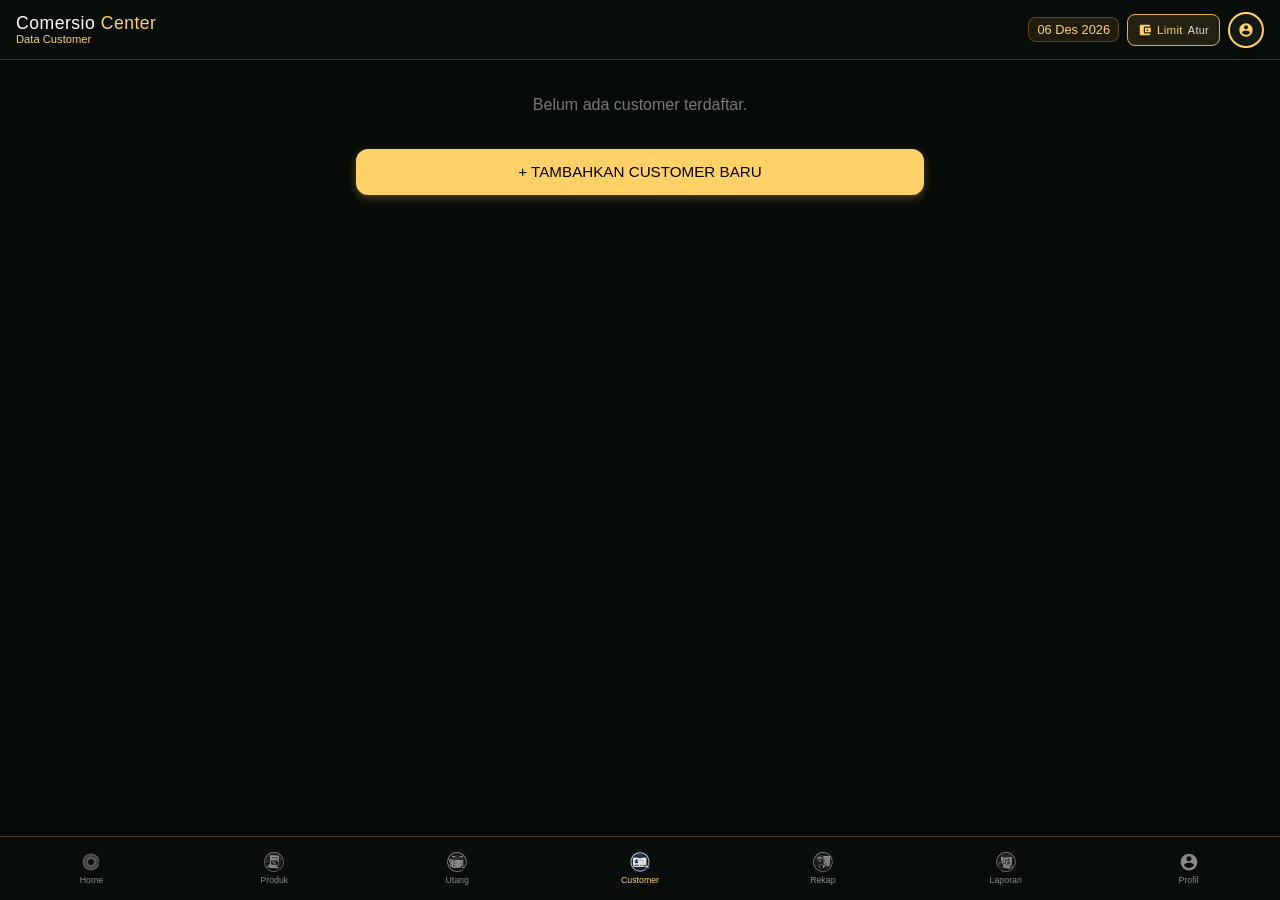
==== commit de819361: "Add files via upload" ====
--- a/customer.html
+++ b/customer.html
@@ -30,6 +30,10 @@
         --emas: #e8b13c;
         --emas-terang: #ffd166;
         --gelap: #0a0a0a;
+        --hijau: #3ddc84;
+        --kuning: #ffd166;
+        --oranye: #ff9f1a;
+        --merah: #ff4d4d;
       }
 
       *{
@@ -87,6 +91,7 @@
         display: flex;
         flex-direction: column;
         justify-content: center;
+        min-width: 0;
       }
 
       .mbanking-brand {
@@ -95,6 +100,7 @@
         color: #ffffff;
         letter-spacing: 0.5px;
         line-height: 1.1;
+        white-space: nowrap;
       }
 
       .mbanking-brand span {
@@ -112,7 +118,8 @@
       .topbar-right-box {
         display: flex;
         align-items: center;
-        gap: 12px;
+        gap: 8px;
+        flex-shrink: 0;
       }
 
       .date-badge-top {
@@ -123,6 +130,48 @@
         border: 1px solid rgba(232, 177, 60, 0.3);
         padding: 4px 8px;
         border-radius: 8px;
+        white-space: nowrap;
+      }
+
+      /* TOMBOL LIMIT GLOBAL (di samping kalender) */
+      .limit-global-btn {
+        display: flex;
+        align-items: center;
+        gap: 5px;
+        height: 32px;
+        padding: 0 10px;
+        border-radius: 8px;
+        background: rgba(232, 177, 60, 0.12);
+        border: 1.5px solid var(--emas);
+        color: var(--emas-terang);
+        font-family: 'FiraCondBold', sans-serif;
+        font-size: 0.72rem;
+        letter-spacing: 0.3px;
+        cursor: pointer;
+        transition: background 0.2s, box-shadow 0.2s, transform 0.15s;
+        white-space: nowrap;
+      }
+
+      .limit-global-btn:hover {
+        background: rgba(232, 177, 60, 0.22);
+        box-shadow: 0 0 12px rgba(255, 209, 102, 0.35);
+      }
+
+      .limit-global-btn:active {
+        transform: scale(0.96);
+      }
+
+      .limit-global-btn svg {
+        width: 14px;
+        height: 14px;
+        fill: var(--emas-terang);
+        flex-shrink: 0;
+      }
+
+      .limit-global-btn .limit-btn-value {
+        font-size: 0.68rem;
+        color: #fff;
+        opacity: 0.85;
       }
 
       .profile-circle-btn {
@@ -139,6 +188,7 @@
         text-decoration: none;
         transition: transform 0.2s, box-shadow 0.2s;
         box-shadow: 0 2px 8px rgba(0,0,0,0.5);
+        flex-shrink: 0;
       }
 
       .profile-circle-btn:hover {
@@ -184,15 +234,28 @@
         border-radius: 16px;
         margin-bottom: 14px;
         padding: 16px 18px;
+        box-shadow: 0 4px 15px rgba(0,0,0,0.6);
+        transition: border-color 0.2s;
+      }
+
+      .customer-card:hover {
+        border-color: var(--emas-terang);
+      }
+
+      .customer-card.over-limit {
+        border-color: rgba(255, 77, 77, 0.75);
+      }
+
+      .customer-top {
         display: flex;
         justify-content: space-between;
         align-items: center;
-        box-shadow: 0 4px 15px rgba(0,0,0,0.6);
-        transition: border-color 0.2s;
-      }
-
-      .customer-card:hover {
-        border-color: var(--emas-terang);
+        gap: 10px;
+      }
+
+      .customer-info {
+        min-width: 0;
+        flex: 1;
       }
 
       .customer-info h3 {
@@ -206,6 +269,9 @@
         margin: 0 0 3px 0;
         font-size: 0.9rem;
         color: #fff;
+        overflow: hidden;
+        text-overflow: ellipsis;
+        white-space: nowrap;
       }
 
       .customer-info small {
@@ -216,6 +282,7 @@
       .customer-stats {
         text-align: right;
         font-family: 'FiraCondBold', sans-serif;
+        flex-shrink: 0;
       }
 
       .customer-stats .total-tx {
@@ -226,6 +293,86 @@
 
       .customer-stats .total-val {
         font-size: 0.9rem;
+        color: var(--emas-terang);
+      }
+
+      /* =========================
+         LIMIT BAR PER CUSTOMER
+      ========================= */
+      .customer-limit {
+        margin-top: 12px;
+        padding-top: 12px;
+        border-top: 1px dashed rgba(232, 177, 60, 0.22);
+        cursor: pointer;
+        border-radius: 8px;
+        transition: background 0.2s;
+      }
+
+      .customer-limit:active {
+        background: rgba(232, 177, 60, 0.06);
+      }
+
+      .limit-head {
+        display: flex;
+        justify-content: space-between;
+        align-items: center;
+        font-family: 'FiraCondBold', sans-serif;
+        font-size: 0.72rem;
+        color: #9aa39c;
+        letter-spacing: 0.3px;
+        margin-bottom: 6px;
+      }
+
+      .limit-head .limit-pct {
+        font-size: 0.78rem;
+      }
+
+      .limit-track {
+        position: relative;
+        width: 100%;
+        height: 9px;
+        border-radius: 99px;
+        background: #1b221c;
+        border: 1px solid rgba(232, 177, 60, 0.22);
+        overflow: hidden;
+      }
+
+      .limit-fill {
+        height: 100%;
+        border-radius: 99px;
+        width: 0%;
+        transition: width 0.45s cubic-bezier(.4,0,.2,1), background 0.3s;
+        box-shadow: 0 0 8px rgba(0,0,0,0.4);
+      }
+
+      .limit-nominal {
+        display: flex;
+        justify-content: space-between;
+        align-items: center;
+        gap: 8px;
+        margin-top: 6px;
+        font-family: 'FiraCondBold', sans-serif;
+        font-size: 0.72rem;
+        color: #ddd;
+      }
+
+      .limit-nominal .limit-used {
+        color: #fff;
+      }
+
+      .limit-nominal .limit-total {
+        color: #9aa39c;
+      }
+
+      .limit-hint {
+        margin-top: 6px;
+        font-size: 0.65rem;
+        color: #6e7a70;
+        font-family: 'FiraCondBold', sans-serif;
+        letter-spacing: 0.2px;
+      }
+
+      .limit-hint b {
         color: var(--emas-terang);
       }
 
@@ -281,6 +428,42 @@
         color: var(--emas-terang);
         font-size: 0.85rem;
         text-transform: uppercase;
+      }
+
+      .popup-note {
+        margin: 0 0 12px 0;
+        font-size: 0.75rem;
+        color: #9aa39c;
+        line-height: 1.35;
+      }
+
+      .popup-note b {
+        color: #fff;
+      }
+
+      .preset-row {
+        display: flex;
+        flex-wrap: wrap;
+        gap: 6px;
+        margin-bottom: 12px;
+      }
+
+      .preset-chip {
+        flex: 1;
+        min-width: 64px;
+        height: 30px;
+        background: rgba(232, 177, 60, 0.1);
+        border: 1px solid rgba(232, 177, 60, 0.4);
+        border-radius: 8px;
+        color: var(--emas-terang);
+        font-family: 'FiraCondBold', sans-serif;
+        font-size: 0.72rem;
+        cursor: pointer;
+        transition: background 0.2s;
+      }
+
+      .preset-chip:hover {
+        background: rgba(232, 177, 60, 0.25);
       }
 
       input{
@@ -332,6 +515,18 @@
         box-shadow: 0 3px 10px rgba(255, 209, 102, 0.3);
       }
 
+      .dangerButton {
+        flex: 1;
+        height: 42px;
+        border-radius: 10px;
+        cursor: pointer;
+        font-family: 'FiraCondBold', sans-serif;
+        font-size: 0.9rem;
+        background: rgba(255, 77, 77, 0.12);
+        color: #ff8080;
+        border: 1px solid rgba(255, 77, 77, 0.5);
+      }
+
       /* BOTTOM NAVBAR M-BANKING (7 TOMBOL) */
       .mbanking-bottom-nav {
         position: fixed;
@@ -376,6 +571,12 @@
       .nav-item.active img, .nav-item:hover img {
         filter: none;
       }
+
+      @media (max-width: 400px){
+        .date-badge-top { display: none; }
+        .limit-global-btn .limit-btn-label { display: none; }
+        .limit-global-btn { padding: 0 9px; }
+      }
     </style>
 </head>
 
@@ -392,6 +593,16 @@
     </div>
     <div class="topbar-right-box">
       <div class="date-badge-top" id="dateText">01 Jan 2026</div>
+
+      <!-- TOMBOL SETTING LIMIT GLOBAL (SEMUA CUSTOMER) -->
+      <button class="limit-global-btn" id="globalLimitBtn" onclick="openGlobalLimit()" title="Atur limitasi untuk semua customer">
+        <svg viewBox="0 0 24 24">
+          <path d="M21 18v1a2 2 0 0 1-2 2H5a2 2 0 0 1-2-2V5a2 2 0 0 1 2-2h14a2 2 0 0 1 2 2v1h-9a2 2 0 0 0-2 2v8a2 2 0 0 0 2 2h9zm-9-2h10V8H12v8zm4-2.5a1.5 1.5 0 1 1 0-3 1.5 1.5 0 0 1 0 3z"/>
+        </svg>
+        <span class="limit-btn-label">Limit</span>
+        <span class="limit-btn-value" id="globalLimitValue">-</span>
+      </button>
+
       <a href="profile.html" class="profile-circle-btn" id="topProfileBtn" title="Pengaturan Profile">
         <svg viewBox="0 0 24 24">
           <path d="M12 2C6.48 2 2 6.48 2 12s4.48 10 10 10 10-4.48 10-10S17.52 2 12 2zm0 3c1.66 0 3 1.34 3 3s-1.34 3-3 3-3-1.34-3-3 1.34-3 3-3zm0 14.2c-2.5 0-4.71-1.28-6-3.22.03-1.99 4-3.08 6-3.08 1.99 0 5.97 1.09 6 3.08-1.29 1.94-3.5 3.22-6 3.22z"/>
@@ -410,6 +621,9 @@
     </div>
 </div>
 
+<!-- =========================
+     POPUP TAMBAH CUSTOMER
+========================= -->
 <div id="popupBox" class="popupBox">
     <div class="popupContent">
         <h2>ID CUSTOMER</h2>
@@ -418,9 +632,62 @@
         <h2>NAMA CUSTOMER</h2>
         <input type="text" id="customerName" placeholder="Masukkan nama customer disini...">
 
+        <p class="popup-note" id="addCustomerNote">Limitasi otomatis mengikuti limit global.</p>
+
         <div class="popupButtonGroup">
             <button class="cancelButton" onclick="closePopup()">Batal</button>
             <button class="addButton" onclick="addCustomer()">Tambahkan</button>
+        </div>
+    </div>
+</div>
+
+<!-- =========================
+     POPUP LIMIT GLOBAL (SEMUA CUSTOMER)
+========================= -->
+<div id="globalLimitPopup" class="popupBox">
+    <div class="popupContent">
+        <h2>Limitasi Global</h2>
+        <p class="popup-note">
+            Nominal ini berlaku untuk <b>semua customer</b> (termasuk customer baru yang ditambahkan nanti).
+            Customer yang limitasinya sudah diatur sendiri akan ikut tersamakan.
+        </p>
+
+        <input type="text" id="globalLimitInput" inputmode="numeric" placeholder="Contoh: 500.000" oninput="this.value = formatRibuan(this.value)">
+
+        <div class="preset-row">
+            <button class="preset-chip" onclick="setPreset('globalLimitInput', 100000)">100 Rb</button>
+            <button class="preset-chip" onclick="setPreset('globalLimitInput', 250000)">250 Rb</button>
+            <button class="preset-chip" onclick="setPreset('globalLimitInput', 500000)">500 Rb</button>
+            <button class="preset-chip" onclick="setPreset('globalLimitInput', 1000000)">1 Jt</button>
+        </div>
+
+        <div class="popupButtonGroup">
+            <button class="cancelButton" onclick="closeGlobalLimit()">Batal</button>
+            <button class="addButton" onclick="saveGlobalLimit()">Simpan</button>
+        </div>
+    </div>
+</div>
+
+<!-- =========================
+     POPUP LIMIT PER CUSTOMER
+========================= -->
+<div id="customerLimitPopup" class="popupBox">
+    <div class="popupContent">
+        <h2>Limitasi Customer</h2>
+        <p class="popup-note" id="custLimitName">-</p>
+
+        <input type="text" id="customerLimitInput" inputmode="numeric" placeholder="Contoh: 500.000" oninput="this.value = formatRibuan(this.value)">
+
+        <div class="preset-row">
+            <button class="preset-chip" onclick="setPreset('customerLimitInput', 100000)">100 Rb</button>
+            <button class="preset-chip" onclick="setPreset('customerLimitInput', 250000)">250 Rb</button>
+            <button class="preset-chip" onclick="setPreset('customerLimitInput', 500000)">500 Rb</button>
+            <button class="preset-chip" onclick="setPreset('customerLimitInput', 1000000)">1 Jt</button>
+        </div>
+
+        <div class="popupButtonGroup">
+            <button class="cancelButton" onclick="closeCustomerLimit()">Batal</button>
+            <button class="addButton" onclick="saveCustomerLimit()">Simpan</button>
         </div>
     </div>
 </div>
@@ -458,24 +725,84 @@
 </nav>
 
 <script>
-function openPopup(){
-    document.getElementById("popupBox").classList.add("active");
-}
-
-function closePopup(){
-    document.getElementById("popupBox").classList.remove("active");
-}
-
+/* =========================================================
+   KONFIGURASI STORAGE
+   - customers            : [{ id, name, limit }]
+   - debts                : { [customerId]: [ {harga, dibayar, ...} ] }
+   - global_customer_limit: number (limit default semua customer)
+========================================================= */
+
+const KEY_CUSTOMERS   = "customers";
+const KEY_DEBTS       = "debts";
+const KEY_GLOBAL_LIMIT = "global_customer_limit";
+
+let activeLimitCustomerId = null;
+
+/* ---------- HELPER FORMAT ---------- */
+function formatRibuan(val){
+    const digits = String(val).replace(/\D/g, "");
+    if(!digits) return "";
+    return Number(digits).toLocaleString("id-ID");
+}
+
+function parseRibuan(val){
+    const digits = String(val).replace(/\D/g, "");
+    return digits ? parseInt(digits, 10) : 0;
+}
+
+function rupiah(n){
+    return "Rp " + Number(n || 0).toLocaleString("id-ID");
+}
+
+function rupiahShort(n){
+    n = Number(n || 0);
+    if(n >= 1000000) return (n / 1000000).toLocaleString("id-ID", {maximumFractionDigits: 1}) + " Jt";
+    if(n >= 1000)    return (n / 1000).toLocaleString("id-ID", {maximumFractionDigits: 0}) + " Rb";
+    return n.toLocaleString("id-ID");
+}
+
+function setPreset(inputId, value){
+    document.getElementById(inputId).value = Number(value).toLocaleString("id-ID");
+}
+
+/* ---------- STORAGE ACCESS ---------- */
+function getCustomers(){
+    return JSON.parse(localStorage.getItem(KEY_CUSTOMERS)) || [];
+}
+
+function saveCustomers(list){
+    localStorage.setItem(KEY_CUSTOMERS, JSON.stringify(list));
+}
+
+function getGlobalLimit(){
+    const v = parseInt(localStorage.getItem(KEY_GLOBAL_LIMIT) || "0", 10);
+    return isNaN(v) ? 0 : v;
+}
+
+function setGlobalLimit(val){
+    localStorage.setItem(KEY_GLOBAL_LIMIT, String(val));
+}
+
+/* ---------- INIT ---------- */
 window.onload = function(){
     updateDateOnly();
+    migrateLimits();
     renderCustomerList();
+    renderGlobalLimitBadge();
 
     const savedPic = localStorage.getItem("profile_picture") || localStorage.getItem("user_avatar");
     if(savedPic) {
       const topBtn = document.getElementById("topProfileBtn");
       topBtn.innerHTML = `<img src="${savedPic}" alt="Profile">`;
     }
-}
+
+    // tutup popup kalau klik area gelap
+    document.querySelectorAll(".popupBox").forEach(box => {
+        box.addEventListener("click", e => {
+            if(e.target === box) box.classList.remove("active");
+        });
+    });
+};
 
 function updateDateOnly(){
     const now = new Date();
@@ -483,9 +810,38 @@
     document.getElementById("dateText").innerText = now.toLocaleDateString('id-ID', optionsDate);
 }
 
+/* Pastikan semua customer punya field limit (data lama ikut disamakan) */
+function migrateLimits(){
+    const customers = getCustomers();
+    const globalLimit = getGlobalLimit();
+    let changed = false;
+
+    customers.forEach(c => {
+        if(typeof c.limit !== "number" || isNaN(c.limit)){
+            c.limit = globalLimit;
+            changed = true;
+        }
+    });
+
+    if(changed) saveCustomers(customers);
+}
+
+function renderGlobalLimitBadge(){
+    const val = getGlobalLimit();
+    document.getElementById("globalLimitValue").innerText = val > 0 ? rupiahShort(val) : "Atur";
+    document.getElementById("addCustomerNote").innerHTML =
+        val > 0
+        ? `Limitasi otomatis mengikuti limit global: <b>${rupiah(val)}</b>.`
+        : `Belum ada limit global. Customer baru akan dibuat tanpa limitasi.`;
+}
+
+/* =========================================================
+   RENDER LIST CUSTOMER
+========================================================= */
 function renderCustomerList(){
-    const customers = JSON.parse(localStorage.getItem("customers")) || [];
-    const debts = JSON.parse(localStorage.getItem("debts")) || {};
+    const customers = getCustomers();
+    const debts = JSON.parse(localStorage.getItem(KEY_DEBTS)) || {};
+    const globalLimit = getGlobalLimit();
     const list = document.getElementById("customerList");
     list.innerHTML = "";
 
@@ -497,37 +853,95 @@
     customers.forEach(data => {
         const custId = data.id;
         const custName = data.name;
+        const limit = (typeof data.limit === "number" && !isNaN(data.limit)) ? data.limit : globalLimit;
         const custDebts = debts[custId] || [];
 
-        let totalTxCount = custDebts.length;
+        const totalTxCount = custDebts.length;
         let totalDebtAmount = 0;
 
         custDebts.forEach(item => {
             const harga = item.harga || 0;
             const dibayar = item.dibayar || 0;
             const sisa = harga - dibayar;
-            if(sisa > 0){
-                totalDebtAmount += sisa;
-            }
+            if(sisa > 0) totalDebtAmount += sisa;
         });
+
+        /* --- hitung limitasi --- */
+        let pct = 0;
+        if(limit > 0) pct = (totalDebtAmount / limit) * 100;
+        const pctRounded = Math.round(pct * 10) / 10;
+        const barWidth = Math.min(pct, 100);
+        const over = limit > 0 && totalDebtAmount > limit;
+
+        let barColor = "var(--hijau)";
+        if(limit === 0)          barColor = "#4a554d";
+        else if(pct >= 100)      barColor = "var(--merah)";
+        else if(pct >= 80)       barColor = "var(--oranye)";
+        else if(pct >= 50)       barColor = "var(--kuning)";
+        else                     barColor = "var(--hijau)";
+
+        let pctLabel;
+        if(limit === 0){
+            pctLabel = `<span class="limit-pct" style="color:#7c877e;">Limit belum diatur</span>`;
+        } else {
+            pctLabel = `<span class="limit-pct" style="color:${barColor};">${pctRounded}%${over ? " • OVER" : ""}</span>`;
+        }
+
+        const nominalKiri = limit === 0
+            ? `<span class="limit-used">${rupiah(totalDebtAmount)} terpakai</span>`
+            : `<span class="limit-used">${rupiah(totalDebtAmount)}</span>`;
+
+        const nominalKanan = limit === 0
+            ? `<span class="limit-total">Tanpa limit</span>`
+            : `<span class="limit-total">dari ${rupiah(limit)}</span>`;
 
         const card = document.createElement("div");
         card.classList.add("customer-card");
+        if(over) card.classList.add("over-limit");
 
         card.innerHTML = `
-            <div class="customer-info">
-                <h3>ID : ${custId}</h3>
-                <p>${custName}</p>
-                <small>Jumlah Transaksi: ${totalTxCount} item</small>
+            <div class="customer-top">
+                <div class="customer-info">
+                    <h3>ID : ${custId}</h3>
+                    <p>${custName}</p>
+                    <small>Jumlah Transaksi: ${totalTxCount} item</small>
+                </div>
+                <div class="customer-stats">
+                    <div class="total-tx">Total Tagihan</div>
+                    <div class="total-val">${rupiah(totalDebtAmount)}</div>
+                </div>
             </div>
-            <div class="customer-stats">
-                <div class="total-tx">Total Tagihan</div>
-                <div class="total-val">Rp ${totalDebtAmount.toLocaleString("id-ID")}</div>
+
+            <div class="customer-limit" onclick="openCustomerLimit('${custId}')" title="Ketuk untuk ubah limitasi customer ini">
+                <div class="limit-head">
+                    <span>Limitasi Tagihan</span>
+                    ${pctLabel}
+                </div>
+                <div class="limit-track">
+                    <div class="limit-fill" style="width:${barWidth}%; background:${barColor};"></div>
+                </div>
+                <div class="limit-nominal">
+                    ${nominalKiri}
+                    ${nominalKanan}
+                </div>
+                <div class="limit-hint">Ketuk untuk <b>edit limitasi</b> customer ini</div>
             </div>
         `;
 
         list.appendChild(card);
     });
+}
+
+/* =========================================================
+   POPUP TAMBAH CUSTOMER
+========================================================= */
+function openPopup(){
+    renderGlobalLimitBadge();
+    document.getElementById("popupBox").classList.add("active");
+}
+
+function closePopup(){
+    document.getElementById("popupBox").classList.remove("active");
 }
 
 function addCustomer(){
@@ -539,16 +953,17 @@
         return;
     }
 
-    const customers = JSON.parse(localStorage.getItem("customers")) || [];
+    const customers = getCustomers();
 
     if(customers.some(c => c.id === id)){
         alert("ID Customer sudah terdaftar!");
         return;
     }
 
-    customers.push({ id: id, name: name });
-
-    localStorage.setItem("customers", JSON.stringify(customers));
+    // customer baru otomatis memakai limit global
+    customers.push({ id: id, name: name, limit: getGlobalLimit() });
+
+    saveCustomers(customers);
 
     document.getElementById("customerId").value = "";
     document.getElementById("customerName").value = "";
@@ -556,7 +971,100 @@
     closePopup();
     renderCustomerList();
 }
+
+/* =========================================================
+   POPUP LIMIT GLOBAL (SEMUA CUSTOMER)
+========================================================= */
+function openGlobalLimit(){
+    const val = getGlobalLimit();
+    document.getElementById("globalLimitInput").value = val > 0 ? val.toLocaleString("id-ID") : "";
+    document.getElementById("globalLimitPopup").classList.add("active");
+}
+
+function closeGlobalLimit(){
+    document.getElementById("globalLimitPopup").classList.remove("active");
+}
+
+function saveGlobalLimit(){
+    const val = parseRibuan(document.getElementById("globalLimitInput").value);
+
+    if(val <= 0){
+        alert("Masukkan nominal limit yang valid!");
+        return;
+    }
+
+    const customers = getCustomers();
+
+    if(customers.length > 0){
+        const ok = confirm(
+            "Limitasi " + customers.length + " customer akan disamakan menjadi " + rupiah(val) + ".\n" +
+            "Limitasi custom per customer akan tertimpa. Lanjutkan?"
+        );
+        if(!ok) return;
+    }
+
+    setGlobalLimit(val);
+
+    // terapkan ke SEMUA customer (termasuk yang sudah ada)
+    customers.forEach(c => { c.limit = val; });
+    saveCustomers(customers);
+
+    closeGlobalLimit();
+    renderGlobalLimitBadge();
+    renderCustomerList();
+}
+
+/* =========================================================
+   POPUP LIMIT PER CUSTOMER (SATU-SATU)
+========================================================= */
+function openCustomerLimit(custId){
+    const customers = getCustomers();
+    const cust = customers.find(c => c.id === custId);
+    if(!cust) return;
+
+    activeLimitCustomerId = custId;
+
+    const limit = (typeof cust.limit === "number") ? cust.limit : 0;
+
+    document.getElementById("custLimitName").innerHTML =
+        `<b>${cust.name}</b> • ID: ${cust.id}<br>Limit saat ini: <b>${limit > 0 ? rupiah(limit) : "belum diatur"}</b>`;
+    document.getElementById("customerLimitInput").value = limit > 0 ? limit.toLocaleString("id-ID") : "";
+
+    document.getElementById("customerLimitPopup").classList.add("active");
+}
+
+function closeCustomerLimit(){
+    document.getElementById("customerLimitPopup").classList.remove("active");
+    activeLimitCustomerId = null;
+}
+
+function saveCustomerLimit(){
+    if(!activeLimitCustomerId){
+        alert("Customer tidak ditemukan!");
+        return;
+    }
+
+    const val = parseRibuan(document.getElementById("customerLimitInput").value);
+    if(val <= 0){
+        alert("Masukkan nominal limit yang valid!");
+        return;
+    }
+
+    const customers = getCustomers();
+    const cust = customers.find(c => c.id === activeLimitCustomerId);
+    if(!cust){
+        alert("Customer tidak ditemukan!");
+        return;
+    }
+
+    // hanya customer ini yang berubah
+    cust.limit = val;
+    saveCustomers(customers);
+
+    closeCustomerLimit();
+    renderCustomerList();
+}
 </script>
 
 </body>
-</html>
+</html>
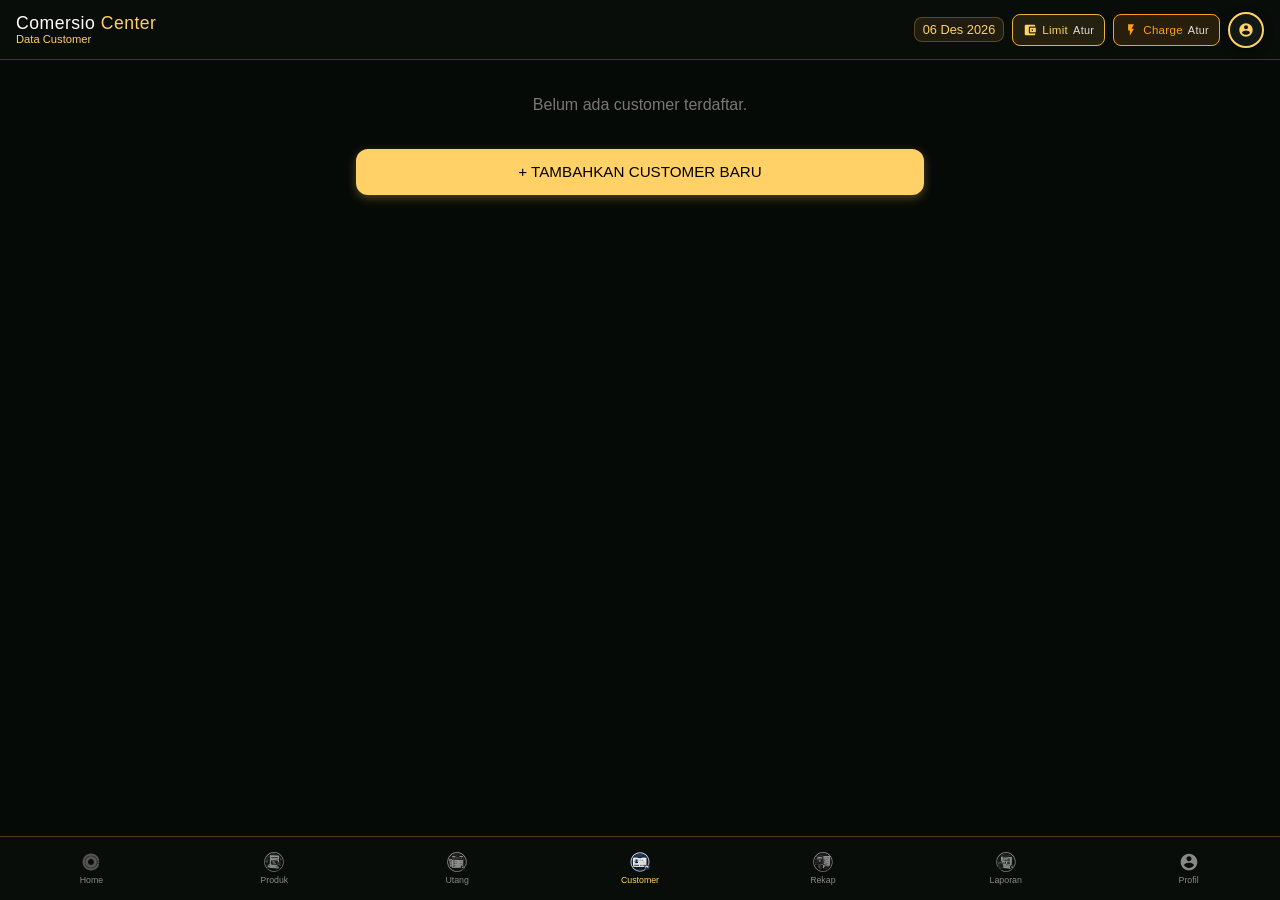
==== commit b69e6c60: "Add files via upload" ====
--- a/customer.html
+++ b/customer.html
@@ -11,19 +11,16 @@
         font-family: 'OswaldBold';
         src: url('oswald-bold.ttf') format('truetype');
         font-weight: 700;
-        font-style: normal;
       }
       @font-face{
         font-family: 'FiraCondBold';
         src: url('firasanscondensed-bold.otf') format('opentype');
         font-weight: 700;
-        font-style: normal;
       }
       @font-face{
         font-family: 'FiraCondBook';
         src: url('firasanscondensed-book.otf') format('opentype');
         font-weight: 400;
-        font-style: normal;
       }
 
       :root{
@@ -36,546 +33,543 @@
         --merah: #ff4d4d;
       }
 
-      *{
-        box-sizing: border-box;
-        -webkit-tap-highlight-color: transparent;
-      }
+      *{ box-sizing: border-box; -webkit-tap-highlight-color: transparent; }
 
       html, body{
-        margin: 0;
-        padding: 0;
-        width: 100%;
-        min-height: 100vh;
+        margin: 0; padding: 0; width: 100%; min-height: 100vh;
         font-family: 'FiraCondBook', sans-serif;
         background: #0a0a0a !important;
         color: #ffffff;
         overflow-x: hidden;
       }
 
-      /* BACKGROUND LAYER & DIM EFFECT */
       .bg-layer{
-        position: fixed;
-        inset: 0;
+        position: fixed; inset: 0;
         background-image: url('background.jpg');
-        background-size: cover;
-        background-position: center center;
-        background-repeat: no-repeat;
+        background-size: cover; background-position: center; background-repeat: no-repeat;
         z-index: 0;
       }
-
       .bg-dim{
-        position: fixed;
-        inset: 0;
+        position: fixed; inset: 0;
         background: rgba(6, 10, 7, 0.82);
         z-index: 1;
       }
 
-      /* TOP BAR M-BANKING */
       .mbanking-topbar {
-        position: fixed;
-        top: 0;
-        left: 0;
-        right: 0;
-        height: 60px;
+        position: fixed; top: 0; left: 0; right: 0; height: 60px;
         background: rgba(10, 14, 11, 0.95);
         border-bottom: 1px solid rgba(232, 177, 60, 0.25);
-        display: flex;
-        align-items: center;
-        justify-content: space-between;
-        padding: 0 16px;
-        z-index: 20;
-        backdrop-filter: blur(8px);
-      }
-
+        display: flex; align-items: center; justify-content: space-between;
+        padding: 0 16px; z-index: 20; backdrop-filter: blur(8px);
+      }
       .mbanking-brand-container {
-        display: flex;
-        flex-direction: column;
-        justify-content: center;
-        min-width: 0;
-      }
-
+        display: flex; flex-direction: column; justify-content: center; min-width: 0;
+      }
       .mbanking-brand {
         font-family: 'OswaldBold', sans-serif;
-        font-size: 1.1rem;
-        color: #ffffff;
-        letter-spacing: 0.5px;
-        line-height: 1.1;
-        white-space: nowrap;
-      }
-
-      .mbanking-brand span {
-        color: var(--emas-terang);
-      }
-
-      .mbanking-greeting-top {
-        font-size: 0.7rem;
-        color: var(--emas-terang);
-        font-family: 'FiraCondBold', sans-serif;
-        margin-top: 1px;
-        line-height: 1;
+        font-size: 1.1rem; color: #ffffff; letter-spacing: 0.5px;
+        line-height: 1.1; white-space: nowrap;
+      }
+      .mbanking-brand span{ color: var(--emas-terang); }
+      .mbanking-greeting-top{
+        font-size: 0.7rem; color: var(--emas-terang);
+        font-family: 'FiraCondBold', sans-serif; margin-top: 1px; line-height: 1;
       }
 
       .topbar-right-box {
-        display: flex;
-        align-items: center;
-        gap: 8px;
-        flex-shrink: 0;
+        display: flex; align-items: center; gap: 8px; flex-shrink: 0;
       }
 
       .date-badge-top {
         font-family: 'FiraCondBold', sans-serif;
-        font-size: 0.8rem;
-        color: var(--emas-terang);
+        font-size: 0.8rem; color: var(--emas-terang);
         background: rgba(232, 177, 60, 0.1);
         border: 1px solid rgba(232, 177, 60, 0.3);
-        padding: 4px 8px;
-        border-radius: 8px;
-        white-space: nowrap;
-      }
-
-      /* TOMBOL LIMIT GLOBAL (di samping kalender) */
+        padding: 4px 8px; border-radius: 8px; white-space: nowrap;
+      }
+
       .limit-global-btn {
-        display: flex;
-        align-items: center;
-        gap: 5px;
-        height: 32px;
-        padding: 0 10px;
-        border-radius: 8px;
+        display: flex; align-items: center; gap: 5px;
+        height: 32px; padding: 0 10px; border-radius: 8px;
         background: rgba(232, 177, 60, 0.12);
         border: 1.5px solid var(--emas);
         color: var(--emas-terang);
         font-family: 'FiraCondBold', sans-serif;
-        font-size: 0.72rem;
-        letter-spacing: 0.3px;
+        font-size: 0.72rem; letter-spacing: 0.3px;
         cursor: pointer;
         transition: background 0.2s, box-shadow 0.2s, transform 0.15s;
         white-space: nowrap;
       }
-
       .limit-global-btn:hover {
         background: rgba(232, 177, 60, 0.22);
         box-shadow: 0 0 12px rgba(255, 209, 102, 0.35);
       }
-
-      .limit-global-btn:active {
-        transform: scale(0.96);
-      }
-
+      .limit-global-btn:active { transform: scale(0.96); }
       .limit-global-btn svg {
-        width: 14px;
-        height: 14px;
-        fill: var(--emas-terang);
-        flex-shrink: 0;
-      }
-
-      .limit-global-btn .limit-btn-value {
-        font-size: 0.68rem;
-        color: #fff;
-        opacity: 0.85;
-      }
+        width: 14px; height: 14px; fill: var(--emas-terang); flex-shrink: 0;
+      }
+      .limit-global-btn .limit-btn-value { font-size: 0.68rem; color: #fff; opacity: 0.85; }
+
+      .charge-global-btn {
+        display: flex; align-items: center; gap: 5px;
+        height: 32px; padding: 0 10px; border-radius: 8px;
+        background: rgba(255, 159, 26, 0.12);
+        border: 1.5px solid var(--oranye);
+        color: var(--oranye);
+        font-family: 'FiraCondBold', sans-serif;
+        font-size: 0.72rem; letter-spacing: 0.3px;
+        cursor: pointer;
+        transition: background 0.2s, box-shadow 0.2s, transform 0.15s;
+        white-space: nowrap;
+      }
+      .charge-global-btn:hover {
+        background: rgba(255, 159, 26, 0.22);
+        box-shadow: 0 0 12px rgba(255, 159, 26, 0.4);
+      }
+      .charge-global-btn:active { transform: scale(0.96); }
+      .charge-global-btn svg {
+        width: 14px; height: 14px; fill: var(--oranye); flex-shrink: 0;
+      }
+      .charge-global-btn .charge-btn-value { font-size: 0.68rem; color: #fff; opacity: 0.85; }
 
       .profile-circle-btn {
-        width: 36px;
-        height: 36px;
-        border-radius: 50%;
+        width: 36px; height: 36px; border-radius: 50%;
         border: 2px solid var(--emas-terang);
-        background: #121814;
-        overflow: hidden;
-        display: flex;
-        align-items: center;
-        justify-content: center;
-        cursor: pointer;
-        text-decoration: none;
+        background: #121814; overflow: hidden;
+        display: flex; align-items: center; justify-content: center;
+        cursor: pointer; text-decoration: none;
         transition: transform 0.2s, box-shadow 0.2s;
-        box-shadow: 0 2px 8px rgba(0,0,0,0.5);
-        flex-shrink: 0;
-      }
-
+        box-shadow: 0 2px 8px rgba(0,0,0,0.5); flex-shrink: 0;
+      }
       .profile-circle-btn:hover {
-        transform: scale(1.08);
-        box-shadow: 0 0 12px rgba(255, 209, 102, 0.4);
-      }
-
+        transform: scale(1.08); box-shadow: 0 0 12px rgba(255, 209, 102, 0.4);
+      }
       .profile-circle-btn svg, .profile-circle-btn img {
-        width: 100%;
-        height: 100%;
-        object-fit: cover;
-      }
-
+        width: 100%; height: 100%; object-fit: cover;
+      }
       .profile-circle-btn svg {
-        width: 20px;
-        height: 20px;
-        fill: var(--emas-terang);
-        padding: 2px;
-      }
-
-      /* =========================
-         CONTENT WRAP
-      ========================= */
+        width: 20px; height: 20px; fill: var(--emas-terang); padding: 2px;
+      }
+
       .content-wrap {
-        position: relative;
-        z-index: 5;
+        position: relative; z-index: 5;
         padding: 76px 16px 100px 16px;
-        max-width: 600px;
-        margin: 0 auto;
-      }
-
-      /* =========================
-         CUSTOMER LIST CONTAINER
-      ========================= */
-      .customer-list-container {
-        max-width: 600px;
-        margin: 0 auto;
-      }
+        max-width: 600px; margin: 0 auto;
+      }
+      .customer-list-container { max-width: 600px; margin: 0 auto; }
 
       .customer-card {
         background: rgba(12, 17, 13, 0.92);
         border: 2px solid var(--emas);
-        border-radius: 16px;
-        margin-bottom: 14px;
+        border-radius: 16px; margin-bottom: 14px;
         padding: 16px 18px;
         box-shadow: 0 4px 15px rgba(0,0,0,0.6);
         transition: border-color 0.2s;
       }
-
-      .customer-card:hover {
-        border-color: var(--emas-terang);
-      }
-
-      .customer-card.over-limit {
-        border-color: rgba(255, 77, 77, 0.75);
-      }
+      .customer-card:hover { border-color: var(--emas-terang); }
+      .customer-card.over-limit { border-color: rgba(255, 77, 77, 0.75); }
 
       .customer-top {
+        display: flex; justify-content: space-between; align-items: center; gap: 10px;
+      }
+      .customer-info { min-width: 0; flex: 1; }
+      .customer-info h3 {
+        margin: 0 0 3px 0; font-family: 'FiraCondBold', sans-serif;
+        font-size: 1.05rem; color: var(--emas-terang);
+      }
+      .customer-info p {
+        margin: 0 0 3px 0; font-size: 0.9rem; color: #fff;
+        overflow: hidden; text-overflow: ellipsis; white-space: nowrap;
+      }
+      .customer-info small { color: #aaa; font-size: 0.75rem; }
+
+      .customer-meta-row {
         display: flex;
-        justify-content: space-between;
+        flex-wrap: wrap;
         align-items: center;
-        gap: 10px;
-      }
-
-      .customer-info {
-        min-width: 0;
-        flex: 1;
-      }
-
-      .customer-info h3 {
-        margin: 0 0 3px 0;
-        font-family: 'FiraCondBold', sans-serif;
-        font-size: 1.05rem;
-        color: var(--emas-terang);
-      }
-
-      .customer-info p {
-        margin: 0 0 3px 0;
-        font-size: 0.9rem;
-        color: #fff;
-        overflow: hidden;
-        text-overflow: ellipsis;
+        gap: 4px 12px;
+        margin-top: 2px;
+      }
+      .customer-meta-row small {
         white-space: nowrap;
       }
-
-      .customer-info small {
-        color: #aaa;
-        font-size: 0.75rem;
+      .spending-badge {
+        color: var(--hijau) !important;
+        font-family: 'FiraCondBold', sans-serif;
+        letter-spacing: 0.2px;
       }
 
       .customer-stats {
-        text-align: right;
-        font-family: 'FiraCondBold', sans-serif;
-        flex-shrink: 0;
-      }
-
-      .customer-stats .total-tx {
-        font-size: 0.75rem;
-        color: #aaa;
-        margin-bottom: 2px;
-      }
-
-      .customer-stats .total-val {
-        font-size: 0.9rem;
-        color: var(--emas-terang);
-      }
-
-      /* =========================
-         LIMIT BAR PER CUSTOMER
-      ========================= */
+        text-align: right; font-family: 'FiraCondBold', sans-serif; flex-shrink: 0;
+      }
+      .customer-stats .total-tx { font-size: 0.75rem; color: #aaa; margin-bottom: 2px; }
+      .customer-stats .total-val { font-size: 0.9rem; color: var(--emas-terang); }
+
       .customer-limit {
-        margin-top: 12px;
-        padding-top: 12px;
+        margin-top: 12px; padding-top: 12px;
         border-top: 1px dashed rgba(232, 177, 60, 0.22);
-        cursor: pointer;
-        border-radius: 8px;
+        cursor: pointer; border-radius: 8px;
         transition: background 0.2s;
       }
-
-      .customer-limit:active {
-        background: rgba(232, 177, 60, 0.06);
-      }
+      .customer-limit:active { background: rgba(232, 177, 60, 0.06); }
 
       .limit-head {
-        display: flex;
-        justify-content: space-between;
-        align-items: center;
-        font-family: 'FiraCondBold', sans-serif;
-        font-size: 0.72rem;
-        color: #9aa39c;
-        letter-spacing: 0.3px;
-        margin-bottom: 6px;
-      }
-
-      .limit-head .limit-pct {
-        font-size: 0.78rem;
-      }
+        display: flex; justify-content: space-between; align-items: center;
+        font-family: 'FiraCondBold', sans-serif;
+        font-size: 0.72rem; color: #9aa39c;
+        letter-spacing: 0.3px; margin-bottom: 6px;
+      }
+      .limit-head .limit-pct { font-size: 0.78rem; }
 
       .limit-track {
-        position: relative;
-        width: 100%;
-        height: 9px;
-        border-radius: 99px;
-        background: #1b221c;
+        position: relative; width: 100%; height: 9px;
+        border-radius: 99px; background: #1b221c;
         border: 1px solid rgba(232, 177, 60, 0.22);
         overflow: hidden;
       }
-
       .limit-fill {
-        height: 100%;
-        border-radius: 99px;
-        width: 0%;
+        height: 100%; border-radius: 99px; width: 0%;
         transition: width 0.45s cubic-bezier(.4,0,.2,1), background 0.3s;
         box-shadow: 0 0 8px rgba(0,0,0,0.4);
       }
-
       .limit-nominal {
-        display: flex;
-        justify-content: space-between;
-        align-items: center;
-        gap: 8px;
+        display: flex; justify-content: space-between; align-items: center;
+        gap: 8px; margin-top: 6px;
+        font-family: 'FiraCondBold', sans-serif;
+        font-size: 0.72rem; color: #ddd;
+      }
+      .limit-nominal .limit-used { color: #fff; }
+      .limit-nominal .limit-total { color: #9aa39c; }
+      .limit-hint {
+        margin-top: 6px; font-size: 0.65rem; color: #6e7a70;
+        font-family: 'FiraCondBold', sans-serif; letter-spacing: 0.2px;
+      }
+      .limit-hint b { color: var(--emas-terang); }
+
+      .customer-charge-row {
+        display: flex; justify-content: space-between; align-items: center;
+        margin-top: 8px; padding-top: 8px;
+        border-top: 1px dashed rgba(255, 159, 26, 0.2);
+        font-family: 'FiraCondBold', sans-serif;
+        font-size: 0.75rem;
+      }
+      .charge-label {
+        color: #9aa39c;
+        display: flex; align-items: center; gap: 6px;
+      }
+      .charge-label svg {
+        width: 12px; height: 12px; fill: var(--oranye);
+        filter: drop-shadow(0 0 4px rgba(255, 159, 26, 0.5));
+      }
+      .charge-label b { color: var(--oranye); font-size: 0.72rem; }
+
+      .charge-toggle {
+        background: rgba(255, 159, 26, 0.1);
+        border: 1px solid rgba(255, 159, 26, 0.4);
+        color: #ffb566;
+        padding: 4px 10px; border-radius: 6px;
+        font-family: 'FiraCondBold', sans-serif;
+        font-size: 0.7rem; letter-spacing: 0.3px;
+        cursor: pointer;
+        transition: background 0.2s, color 0.2s, box-shadow 0.2s, transform 0.15s;
+      }
+      .charge-toggle.active {
+        background: var(--oranye); color: #000;
+        border-color: var(--oranye);
+        box-shadow: 0 2px 10px rgba(255, 159, 26, 0.45);
+      }
+      .charge-toggle:active { transform: scale(0.95); }
+
+      .charge-info-text {
         margin-top: 6px;
         font-family: 'FiraCondBold', sans-serif;
-        font-size: 0.72rem;
-        color: #ddd;
-      }
-
-      .limit-nominal .limit-used {
-        color: #fff;
-      }
-
-      .limit-nominal .limit-total {
-        color: #9aa39c;
-      }
-
-      .limit-hint {
-        margin-top: 6px;
-        font-size: 0.65rem;
-        color: #6e7a70;
-        font-family: 'FiraCondBold', sans-serif;
+        font-size: 0.68rem;
+        color: #ffb566;
+        text-align: right;
         letter-spacing: 0.2px;
       }
-
-      .limit-hint b {
-        color: var(--emas-terang);
-      }
+      .charge-info-text b { color: var(--oranye); }
 
       .add-customer-btn {
-        display: block;
-        width: 100%;
-        margin: 15px auto 20px auto;
+        display: block; width: 100%; margin: 15px auto 20px auto;
         height: 46px;
-        background: var(--emas-terang);
-        color: #000000;
+        background: var(--emas-terang); color: #000000;
         border: 2px solid var(--emas-terang);
         border-radius: 12px;
         font-family: 'FiraCondBold', sans-serif;
-        font-size: 0.95rem;
-        cursor: pointer;
-        text-align: center;
-        line-height: 42px;
+        font-size: 0.95rem; cursor: pointer;
+        text-align: center; line-height: 42px;
         box-shadow: 0 3px 10px rgba(255, 209, 102, 0.3);
       }
 
-      .popupBox{
-        position: fixed;
-        inset: 0;
+      .popupBox {
+        position: fixed; inset: 0;
         background: rgba(0,0,0,0.85);
-        display: none;
-        justify-content: center;
-        align-items: center;
-        z-index: 999999;
-        padding: 20px;
-        backdrop-filter: blur(5px);
-      }
-
-      .popupBox.active{
-        display: flex;
-      }
-
-      .popupContent{
-        display: flex;
-        flex-direction: column;
-        width: 100%;
-        max-width: 360px;
+        display: none; justify-content: center; align-items: center;
+        z-index: 999999; padding: 20px; backdrop-filter: blur(5px);
+      }
+      .popupBox.active { display: flex; }
+
+      .popupContent {
+        display: flex; flex-direction: column;
+        width: 100%; max-width: 360px;
         background: #0d120f;
         border: 2px solid var(--emas-terang);
         border-radius: 16px;
         padding: 20px;
         box-shadow: 0 10px 30px rgba(0,0,0,0.8);
+        animation: popIn 0.2s ease-out;
+      }
+      .popupContent.charge-theme { border-color: var(--oranye); }
+
+      @keyframes popIn {
+        from { transform: scale(0.9); opacity: 0; }
+        to { transform: scale(1); opacity: 1; }
       }
 
       .popupContent h2 {
-        margin-top: 0;
-        margin-bottom: 6px;
+        margin-top: 0; margin-bottom: 6px;
         font-family: 'FiraCondBold', sans-serif;
         color: var(--emas-terang);
-        font-size: 0.85rem;
-        text-transform: uppercase;
+        font-size: 0.85rem; text-transform: uppercase;
+        display: flex; align-items: center; gap: 6px;
+      }
+      .popupContent.charge-theme h2 { color: var(--oranye); }
+
+      .charge-title-icon {
+        width: 14px; height: 14px;
+        fill: var(--oranye);
+        flex-shrink: 0;
+        filter: drop-shadow(0 0 4px rgba(255, 159, 26, 0.6));
       }
 
       .popup-note {
-        margin: 0 0 12px 0;
-        font-size: 0.75rem;
-        color: #9aa39c;
-        line-height: 1.35;
-      }
-
-      .popup-note b {
-        color: #fff;
-      }
+        margin: 0 0 12px 0; font-size: 0.75rem;
+        color: #9aa39c; line-height: 1.35;
+      }
+      .popup-note b { color: #fff; }
 
       .preset-row {
-        display: flex;
-        flex-wrap: wrap;
-        gap: 6px;
-        margin-bottom: 12px;
-      }
-
+        display: flex; flex-wrap: wrap; gap: 6px; margin-bottom: 12px;
+      }
       .preset-chip {
-        flex: 1;
-        min-width: 64px;
-        height: 30px;
+        flex: 1; min-width: 64px; height: 30px;
         background: rgba(232, 177, 60, 0.1);
         border: 1px solid rgba(232, 177, 60, 0.4);
-        border-radius: 8px;
-        color: var(--emas-terang);
-        font-family: 'FiraCondBold', sans-serif;
-        font-size: 0.72rem;
-        cursor: pointer;
+        border-radius: 8px; color: var(--emas-terang);
+        font-family: 'FiraCondBold', sans-serif;
+        font-size: 0.72rem; cursor: pointer;
         transition: background 0.2s;
       }
-
-      .preset-chip:hover {
-        background: rgba(232, 177, 60, 0.25);
-      }
-
-      input{
-        width: 100%;
-        height: 44px;
-        background: #000;
-        border: 1.5px solid var(--emas);
-        border-radius: 10px;
-        color: white;
-        padding: 0 12px;
-        box-sizing: border-box;
+      .preset-chip:hover { background: rgba(232, 177, 60, 0.25); }
+      .preset-chip.orange-chip {
+        background: rgba(255, 159, 26, 0.1);
+        border-color: rgba(255, 159, 26, 0.4);
+        color: #ffb566;
+      }
+      .preset-chip.orange-chip:hover { background: rgba(255, 159, 26, 0.25); }
+
+      input {
+        width: 100%; height: 44px;
+        background: #000; border: 1.5px solid var(--emas);
+        border-radius: 10px; color: white;
+        padding: 0 12px; box-sizing: border-box;
         margin-bottom: 12px;
         font-family: 'FiraCondBook', sans-serif;
-        font-size: 0.95rem;
-        outline: none;
-      }
-
+        font-size: 0.95rem; outline: none;
+      }
       input:focus {
         border-color: var(--emas-terang);
         box-shadow: 0 0 8px rgba(255, 209, 102, 0.25);
       }
-
-      .popupButtonGroup{
-        display: flex;
-        gap: 8px;
-        margin-top: 8px;
-      }
-
-      .cancelButton,
-      .addButton{
-        flex: 1;
-        height: 42px;
-        border: none;
-        border-radius: 10px;
+      input.orange-input:focus {
+        border-color: var(--oranye);
+        box-shadow: 0 0 8px rgba(255, 159, 26, 0.3);
+      }
+
+      .popupButtonGroup { display: flex; gap: 8px; margin-top: 8px; }
+      .cancelButton, .addButton {
+        flex: 1; height: 42px; border: none; border-radius: 10px;
+        cursor: pointer; font-family: 'FiraCondBold', sans-serif;
+        font-size: 0.9rem;
+      }
+      .cancelButton { background: #222; color: #aaa; border: 1px solid #444; }
+      .addButton {
+        background: var(--emas-terang); color: black;
+        box-shadow: 0 3px 10px rgba(255, 209, 102, 0.3);
+      }
+      .addButton.orange-btn {
+        background: var(--oranye); color: #000;
+        box-shadow: 0 3px 10px rgba(255, 159, 26, 0.35);
+      }
+
+      .customModalBox {
+        position: fixed; inset: 0;
+        background: rgba(0,0,0,0.85);
+        display: none; justify-content: center; align-items: center;
+        z-index: 1000000; padding: 20px;
+        backdrop-filter: blur(6px);
+      }
+      .customModalBox.active { display: flex; }
+
+      .customModalContent {
+        display: flex; flex-direction: column; align-items: center;
+        width: 100%; max-width: 340px;
+        background: linear-gradient(180deg, #0d120f 0%, #090e0b 100%);
+        border: 2px solid var(--emas-terang);
+        border-radius: 18px;
+        padding: 22px 20px 18px;
+        box-shadow: 0 10px 40px rgba(0,0,0,0.85), 0 0 30px rgba(255, 209, 102, 0.08);
+        text-align: center;
+        animation: modalIn 0.22s ease-out;
+      }
+      .customModalContent.warning {
+        border-color: var(--oranye);
+        box-shadow: 0 10px 40px rgba(0,0,0,0.85), 0 0 30px rgba(255, 159, 26, 0.12);
+      }
+      .customModalContent.danger {
+        border-color: var(--merah);
+        box-shadow: 0 10px 40px rgba(0,0,0,0.85), 0 0 30px rgba(255, 77, 77, 0.15);
+      }
+
+      @keyframes modalIn {
+        from { transform: scale(0.9) translateY(10px); opacity: 0; }
+        to { transform: scale(1) translateY(0); opacity: 1; }
+      }
+
+      .modalIcon {
+        width: 52px; height: 52px;
+        border-radius: 50%;
+        display: flex; align-items: center; justify-content: center;
+        margin-bottom: 12px;
+        border: 2px solid;
+      }
+      .modalIcon svg {
+        width: 26px; height: 26px;
+        fill: currentColor;
+      }
+      .modalIcon.info {
+        color: var(--emas-terang);
+        border-color: var(--emas-terang);
+        background: rgba(255, 209, 102, 0.1);
+        box-shadow: 0 0 22px rgba(255, 209, 102, 0.28);
+      }
+      .modalIcon.warning {
+        color: var(--oranye);
+        border-color: var(--oranye);
+        background: rgba(255, 159, 26, 0.1);
+        box-shadow: 0 0 22px rgba(255, 159, 26, 0.3);
+      }
+      .modalIcon.danger {
+        color: var(--merah);
+        border-color: var(--merah);
+        background: rgba(255, 77, 77, 0.1);
+        box-shadow: 0 0 22px rgba(255, 77, 77, 0.3);
+      }
+
+      .customModalContent h3 {
+        font-family: 'FiraCondBold', sans-serif;
+        color: var(--emas-terang);
+        font-size: 0.92rem;
+        margin: 0 0 8px 0;
+        letter-spacing: 0.6px;
+        text-transform: uppercase;
+      }
+      .customModalContent.warning h3 { color: var(--oranye); }
+      .customModalContent.danger h3 { color: var(--merah); }
+
+      .customModalContent p {
+        font-family: 'FiraCondBook', sans-serif;
+        color: #cfd6d1;
+        font-size: 0.85rem;
+        line-height: 1.55;
+        margin: 0 0 18px 0;
+        white-space: pre-line;
+        width: 100%;
+      }
+
+      .modalBtnGroup {
+        display: flex; gap: 8px; width: 100%;
+      }
+      .modalBtnGroup button {
+        flex: 1; height: 44px;
+        border: none; border-radius: 10px;
+        font-family: 'FiraCondBold', sans-serif;
+        font-size: 0.88rem;
         cursor: pointer;
-        font-family: 'FiraCondBold', sans-serif;
-        font-size: 0.9rem;
-      }
-
-      .cancelButton{
-        background: #222;
-        color: #aaa;
-        border: 1px solid #444;
-      }
-
-      .addButton{
+        transition: transform 0.15s, box-shadow 0.2s, filter 0.2s;
+        letter-spacing: 0.4px;
+      }
+      .modalBtnGroup button:active { transform: scale(0.97); }
+
+      .modalOkBtn {
         background: var(--emas-terang);
-        color: black;
-        box-shadow: 0 3px 10px rgba(255, 209, 102, 0.3);
-      }
-
-      .dangerButton {
-        flex: 1;
-        height: 42px;
-        border-radius: 10px;
-        cursor: pointer;
-        font-family: 'FiraCondBold', sans-serif;
-        font-size: 0.9rem;
-        background: rgba(255, 77, 77, 0.12);
-        color: #ff8080;
-        border: 1px solid rgba(255, 77, 77, 0.5);
-      }
-
-      /* BOTTOM NAVBAR M-BANKING (7 TOMBOL) */
+        color: #000;
+        box-shadow: 0 3px 12px rgba(255, 209, 102, 0.35);
+      }
+      .modalOkBtn.warning {
+        background: var(--oranye);
+        box-shadow: 0 3px 12px rgba(255, 159, 26, 0.4);
+      }
+      .modalOkBtn.danger {
+        background: var(--merah);
+        color: #fff;
+        box-shadow: 0 3px 12px rgba(255, 77, 77, 0.4);
+      }
+      .modalCancelBtn {
+        background: #1c221e;
+        color: #aab2ab;
+        border: 1px solid #394039 !important;
+      }
+
+      .dot-sep {
+        display: inline-block;
+        width: 3px;
+        height: 3px;
+        background: currentColor;
+        border-radius: 50%;
+        vertical-align: middle;
+        margin: 0 6px;
+        opacity: 0.45;
+      }
+
+      .charge-tiny-icon {
+        width: 10px;
+        height: 10px;
+        fill: var(--oranye);
+        vertical-align: -1px;
+        margin-right: 4px;
+        filter: drop-shadow(0 0 3px rgba(255, 159, 26, 0.5));
+      }
+
       .mbanking-bottom-nav {
-        position: fixed;
-        bottom: 0;
-        left: 0;
-        right: 0;
-        height: 64px;
+        position: fixed; bottom: 0; left: 0; right: 0; height: 64px;
         background: rgba(10, 14, 11, 0.96);
         border-top: 1px solid rgba(232, 177, 60, 0.3);
-        display: grid;
-        grid-template-columns: repeat(7, 1fr);
-        z-index: 99999;
-        backdrop-filter: blur(8px);
-      }
-
+        display: grid; grid-template-columns: repeat(7, 1fr);
+        z-index: 99999; backdrop-filter: blur(8px);
+      }
       .nav-item {
-        display: flex;
-        flex-direction: column;
-        align-items: center;
-        justify-content: center;
-        text-decoration: none;
-        color: #888;
-        font-family: 'FiraCondBold', sans-serif;
-        font-size: 0.55rem;
-        gap: 3px;
-        padding: 4px 0;
+        display: flex; flex-direction: column;
+        align-items: center; justify-content: center;
+        text-decoration: none; color: #888;
+        font-family: 'FiraCondBold', sans-serif;
+        font-size: 0.55rem; gap: 3px; padding: 4px 0;
         transition: color 0.2s;
       }
-
       .nav-item img {
-        width: 20px;
-        height: 20px;
-        object-fit: contain;
+        width: 20px; height: 20px; object-fit: contain;
         filter: grayscale(100%) opacity(0.6);
         transition: filter 0.2s;
       }
-
-      .nav-item.active, .nav-item:hover {
-        color: var(--emas-terang);
-      }
-
-      .nav-item.active img, .nav-item:hover img {
-        filter: none;
-      }
-
-      @media (max-width: 400px){
+      .nav-item.active, .nav-item:hover { color: var(--emas-terang); }
+      .nav-item.active img, .nav-item:hover img { filter: none; }
+
+      @media (max-width: 420px){
         .date-badge-top { display: none; }
         .limit-global-btn .limit-btn-label { display: none; }
-        .limit-global-btn { padding: 0 9px; }
+        .charge-global-btn .charge-btn-label { display: none; }
+        .limit-global-btn, .charge-global-btn { padding: 0 9px; }
       }
     </style>
 </head>
@@ -585,7 +579,6 @@
   <div class="bg-layer"></div>
   <div class="bg-dim"></div>
 
-  <!-- TOP BAR M-BANKING -->
   <div class="mbanking-topbar">
     <div class="mbanking-brand-container">
       <div class="mbanking-brand">Comersio <span>Center</span></div>
@@ -594,7 +587,6 @@
     <div class="topbar-right-box">
       <div class="date-badge-top" id="dateText">01 Jan 2026</div>
 
-      <!-- TOMBOL SETTING LIMIT GLOBAL (SEMUA CUSTOMER) -->
       <button class="limit-global-btn" id="globalLimitBtn" onclick="openGlobalLimit()" title="Atur limitasi untuk semua customer">
         <svg viewBox="0 0 24 24">
           <path d="M21 18v1a2 2 0 0 1-2 2H5a2 2 0 0 1-2-2V5a2 2 0 0 1 2-2h14a2 2 0 0 1 2 2v1h-9a2 2 0 0 0-2 2v8a2 2 0 0 0 2 2h9zm-9-2h10V8H12v8zm4-2.5a1.5 1.5 0 1 1 0-3 1.5 1.5 0 0 1 0 3z"/>
@@ -603,6 +595,14 @@
         <span class="limit-btn-value" id="globalLimitValue">-</span>
       </button>
 
+      <button class="charge-global-btn" id="globalChargeBtn" onclick="openGlobalCharge()" title="Atur biaya charge over-limit">
+        <svg viewBox="0 0 24 24">
+          <path d="M7 2v11h3v9l7-12h-4l4-8z"/>
+        </svg>
+        <span class="charge-btn-label">Charge</span>
+        <span class="charge-btn-value" id="globalChargeValue">-</span>
+      </button>
+
       <a href="profile.html" class="profile-circle-btn" id="topProfileBtn" title="Pengaturan Profile">
         <svg viewBox="0 0 24 24">
           <path d="M12 2C6.48 2 2 6.48 2 12s4.48 10 10 10 10-4.48 10-10S17.52 2 12 2zm0 3c1.66 0 3 1.34 3 3s-1.34 3-3 3-3-1.34-3-3 1.34-3 3-3zm0 14.2c-2.5 0-4.71-1.28-6-3.22.03-1.99 4-3.08 6-3.08 1.99 0 5.97 1.09 6 3.08-1.29 1.94-3.5 3.22-6 3.22z"/>
@@ -621,9 +621,6 @@
     </div>
 </div>
 
-<!-- =========================
-     POPUP TAMBAH CUSTOMER
-========================= -->
 <div id="popupBox" class="popupBox">
     <div class="popupContent">
         <h2>ID CUSTOMER</h2>
@@ -641,15 +638,11 @@
     </div>
 </div>
 
-<!-- =========================
-     POPUP LIMIT GLOBAL (SEMUA CUSTOMER)
-========================= -->
 <div id="globalLimitPopup" class="popupBox">
     <div class="popupContent">
         <h2>Limitasi Global</h2>
         <p class="popup-note">
-            Nominal ini berlaku untuk <b>semua customer</b> (termasuk customer baru yang ditambahkan nanti).
-            Customer yang limitasinya sudah diatur sendiri akan ikut tersamakan.
+            Nominal ini berlaku untuk <b>semua customer</b>. Customer yang limitasinya sudah diatur sendiri akan ikut tersamakan.
         </p>
 
         <input type="text" id="globalLimitInput" inputmode="numeric" placeholder="Contoh: 500.000" oninput="this.value = formatRibuan(this.value)">
@@ -668,9 +661,34 @@
     </div>
 </div>
 
-<!-- =========================
-     POPUP LIMIT PER CUSTOMER
-========================= -->
+<div id="globalChargePopup" class="popupBox">
+    <div class="popupContent charge-theme">
+        <h2>
+            <svg class="charge-title-icon" viewBox="0 0 24 24"><path d="M7 2v11h3v9l7-12h-4l4-8z"/></svg>
+            Biaya Charge Over-Limit
+        </h2>
+        <p class="popup-note">
+            Nominal ini akan <b>otomatis ditambahkan</b> ke setiap transaksi customer
+            yang <b>melebihi limit</b>. Charge aktif otomatis untuk customer baru &amp;
+            lama, tapi tetap bisa di-on/off per customer. Isi <b>0</b> untuk menonaktifkan seluruh charge.
+        </p>
+
+        <input type="text" id="globalChargeInput" class="orange-input" inputmode="numeric" placeholder="Contoh: 5.000" oninput="this.value = formatRibuan(this.value)">
+
+        <div class="preset-row">
+            <button class="preset-chip orange-chip" onclick="setPreset('globalChargeInput', 1000)">1 Rb</button>
+            <button class="preset-chip orange-chip" onclick="setPreset('globalChargeInput', 5000)">5 Rb</button>
+            <button class="preset-chip orange-chip" onclick="setPreset('globalChargeInput', 10000)">10 Rb</button>
+            <button class="preset-chip orange-chip" onclick="setPreset('globalChargeInput', 25000)">25 Rb</button>
+        </div>
+
+        <div class="popupButtonGroup">
+            <button class="cancelButton" onclick="closeGlobalCharge()">Batal</button>
+            <button class="addButton orange-btn" onclick="saveGlobalCharge()">Simpan</button>
+        </div>
+    </div>
+</div>
+
 <div id="customerLimitPopup" class="popupBox">
     <div class="popupContent">
         <h2>Limitasi Customer</h2>
@@ -692,7 +710,15 @@
     </div>
 </div>
 
-<!-- BOTTOM NAVBAR M-BANKING (7 TOMBOL) -->
+<div id="customModal" class="customModalBox">
+    <div class="customModalContent" id="customModalContent">
+        <div class="modalIcon info" id="modalIcon"></div>
+        <h3 id="modalTitle">Informasi</h3>
+        <p id="modalMessage">-</p>
+        <div class="modalBtnGroup" id="modalBtnGroup"></div>
+    </div>
+</div>
+
 <nav class="mbanking-bottom-nav">
     <a href="index.html" class="nav-item">
         <img src="icon.png" alt="Home">
@@ -725,78 +751,136 @@
 </nav>
 
 <script>
-/* =========================================================
-   KONFIGURASI STORAGE
-   - customers            : [{ id, name, limit }]
-   - debts                : { [customerId]: [ {harga, dibayar, ...} ] }
-   - global_customer_limit: number (limit default semua customer)
-========================================================= */
-
-const KEY_CUSTOMERS   = "customers";
-const KEY_DEBTS       = "debts";
-const KEY_GLOBAL_LIMIT = "global_customer_limit";
+const KEY_CUSTOMERS     = "customers";
+const KEY_DEBTS         = "debts";
+const KEY_ARCHIVED      = "archivedDebts";
+const KEY_GLOBAL_LIMIT  = "global_customer_limit";
+const KEY_CHARGE_VALUE  = "global_charge_value";
+const KEY_CHARGE_MIGRATED = "charge_default_on_migrated_v1";
 
 let activeLimitCustomerId = null;
 
-/* ---------- HELPER FORMAT ---------- */
+const ICON_LIGHTNING = '<svg viewBox="0 0 24 24" fill="currentColor"><path d="M7 2v11h3v9l7-12h-4l4-8z"/></svg>';
+const ICON_INFO = '<svg viewBox="0 0 24 24" fill="currentColor"><path d="M12 2C6.48 2 2 6.48 2 12s4.48 10 10 10 10-4.48 10-10S17.52 2 12 2zm1 15h-2v-6h2v6zm0-8h-2V7h2v2z"/></svg>';
+const ICON_WARNING = '<svg viewBox="0 0 24 24" fill="currentColor"><path d="M1 21h22L12 2 1 21zm12-3h-2v-2h2v2zm0-4h-2v-4h2v4z"/></svg>';
+const ICON_DANGER = '<svg viewBox="0 0 24 24" fill="currentColor"><path d="M19 6.41L17.59 5 12 10.59 6.41 5 5 6.41 10.59 12 5 17.59 6.41 19 12 13.41 17.59 19 19 17.59 13.41 12z"/></svg>';
+
+const DOT_SEP = '<span class="dot-sep"></span>';
+
 function formatRibuan(val){
     const digits = String(val).replace(/\D/g, "");
     if(!digits) return "";
     return Number(digits).toLocaleString("id-ID");
 }
-
 function parseRibuan(val){
     const digits = String(val).replace(/\D/g, "");
     return digits ? parseInt(digits, 10) : 0;
 }
-
-function rupiah(n){
-    return "Rp " + Number(n || 0).toLocaleString("id-ID");
-}
-
+function rupiah(n){ return "Rp " + Number(n || 0).toLocaleString("id-ID"); }
 function rupiahShort(n){
     n = Number(n || 0);
     if(n >= 1000000) return (n / 1000000).toLocaleString("id-ID", {maximumFractionDigits: 1}) + " Jt";
     if(n >= 1000)    return (n / 1000).toLocaleString("id-ID", {maximumFractionDigits: 0}) + " Rb";
     return n.toLocaleString("id-ID");
 }
-
 function setPreset(inputId, value){
     document.getElementById(inputId).value = Number(value).toLocaleString("id-ID");
 }
 
-/* ---------- STORAGE ACCESS ---------- */
-function getCustomers(){
-    return JSON.parse(localStorage.getItem(KEY_CUSTOMERS)) || [];
-}
-
-function saveCustomers(list){
-    localStorage.setItem(KEY_CUSTOMERS, JSON.stringify(list));
-}
+function showAlert(message, title = "Informasi", type = "info"){
+    return new Promise(resolve => {
+        const modal   = document.getElementById("customModal");
+        const content = document.getElementById("customModalContent");
+        const icon    = document.getElementById("modalIcon");
+
+        content.className = "customModalContent";
+        if(type === "warning") content.classList.add("warning");
+        else if(type === "danger") content.classList.add("danger");
+
+        icon.className = "modalIcon " + type;
+        if(type === "danger")        icon.innerHTML = ICON_DANGER;
+        else if(type === "warning")  icon.innerHTML = ICON_WARNING;
+        else                         icon.innerHTML = ICON_INFO;
+
+        document.getElementById("modalTitle").innerText = title;
+        document.getElementById("modalMessage").innerText = message;
+
+        const okBtnClass = type === "danger" ? "modalOkBtn danger" : type === "warning" ? "modalOkBtn warning" : "modalOkBtn";
+        document.getElementById("modalBtnGroup").innerHTML =
+            `<button class="${okBtnClass}" id="modalOk">OK</button>`;
+
+        document.getElementById("modalOk").onclick = () => {
+            modal.classList.remove("active");
+            resolve(true);
+        };
+        modal.classList.add("active");
+    });
+}
+
+function showConfirm(message, title = "Konfirmasi", type = "warning", okText = "Ya, Lanjut", cancelText = "Batal"){
+    return new Promise(resolve => {
+        const modal   = document.getElementById("customModal");
+        const content = document.getElementById("customModalContent");
+        const icon    = document.getElementById("modalIcon");
+
+        content.className = "customModalContent";
+        if(type === "danger") content.classList.add("danger");
+        else if(type === "warning") content.classList.add("warning");
+
+        icon.className = "modalIcon " + type;
+        if(type === "danger")        icon.innerHTML = ICON_DANGER;
+        else if(type === "warning")  icon.innerHTML = ICON_WARNING;
+        else                         icon.innerHTML = ICON_INFO;
+
+        document.getElementById("modalTitle").innerText = title;
+        document.getElementById("modalMessage").innerText = message;
+
+        const okBtnClass = type === "danger" ? "modalOkBtn danger" : type === "warning" ? "modalOkBtn warning" : "modalOkBtn";
+        document.getElementById("modalBtnGroup").innerHTML = `
+            <button class="modalCancelBtn" id="modalCancel">${cancelText}</button>
+            <button class="${okBtnClass}" id="modalOk">${okText}</button>
+        `;
+
+        document.getElementById("modalOk").onclick = () => {
+            modal.classList.remove("active");
+            resolve(true);
+        };
+        document.getElementById("modalCancel").onclick = () => {
+            modal.classList.remove("active");
+            resolve(false);
+        };
+        modal.classList.add("active");
+    });
+}
+
+function getCustomers(){ return JSON.parse(localStorage.getItem(KEY_CUSTOMERS)) || []; }
+function saveCustomers(list){ localStorage.setItem(KEY_CUSTOMERS, JSON.stringify(list)); }
 
 function getGlobalLimit(){
     const v = parseInt(localStorage.getItem(KEY_GLOBAL_LIMIT) || "0", 10);
     return isNaN(v) ? 0 : v;
 }
-
-function setGlobalLimit(val){
-    localStorage.setItem(KEY_GLOBAL_LIMIT, String(val));
-}
-
-/* ---------- INIT ---------- */
+function setGlobalLimit(val){ localStorage.setItem(KEY_GLOBAL_LIMIT, String(val)); }
+
+function getGlobalCharge(){
+    const v = parseInt(localStorage.getItem(KEY_CHARGE_VALUE) || "0", 10);
+    return isNaN(v) ? 0 : v;
+}
+function setGlobalCharge(val){ localStorage.setItem(KEY_CHARGE_VALUE, String(val)); }
+
 window.onload = function(){
     updateDateOnly();
-    migrateLimits();
+    migrateData();
     renderCustomerList();
     renderGlobalLimitBadge();
+    renderGlobalChargeBadge();
 
     const savedPic = localStorage.getItem("profile_picture") || localStorage.getItem("user_avatar");
-    if(savedPic) {
+    if(savedPic){
       const topBtn = document.getElementById("topProfileBtn");
       topBtn.innerHTML = `<img src="${savedPic}" alt="Profile">`;
     }
 
-    // tutup popup kalau klik area gelap
     document.querySelectorAll(".popupBox").forEach(box => {
         box.addEventListener("click", e => {
             if(e.target === box) box.classList.remove("active");
@@ -810,10 +894,10 @@
     document.getElementById("dateText").innerText = now.toLocaleDateString('id-ID', optionsDate);
 }
 
-/* Pastikan semua customer punya field limit (data lama ikut disamakan) */
-function migrateLimits(){
+function migrateData(){
     const customers = getCustomers();
     const globalLimit = getGlobalLimit();
+    const alreadyMigrated = localStorage.getItem(KEY_CHARGE_MIGRATED) === "1";
     let changed = false;
 
     customers.forEach(c => {
@@ -821,9 +905,30 @@
             c.limit = globalLimit;
             changed = true;
         }
+        if(!alreadyMigrated){
+            c.chargeEnabled = true;
+            changed = true;
+        }
+        if(typeof c.chargeEnabled !== "boolean"){
+            c.chargeEnabled = true;
+            changed = true;
+        }
     });
 
     if(changed) saveCustomers(customers);
+    if(!alreadyMigrated) localStorage.setItem(KEY_CHARGE_MIGRATED, "1");
+
+    const debts = JSON.parse(localStorage.getItem(KEY_DEBTS)) || {};
+    let debtChanged = false;
+    Object.keys(debts).forEach(custId => {
+        debts[custId].forEach(d => {
+            if(typeof d.charge !== "number"){
+                d.charge = 0;
+                debtChanged = true;
+            }
+        });
+    });
+    if(debtChanged) localStorage.setItem(KEY_DEBTS, JSON.stringify(debts));
 }
 
 function renderGlobalLimitBadge(){
@@ -831,17 +936,46 @@
     document.getElementById("globalLimitValue").innerText = val > 0 ? rupiahShort(val) : "Atur";
     document.getElementById("addCustomerNote").innerHTML =
         val > 0
-        ? `Limitasi otomatis mengikuti limit global: <b>${rupiah(val)}</b>.`
-        : `Belum ada limit global. Customer baru akan dibuat tanpa limitasi.`;
-}
-
-/* =========================================================
-   RENDER LIST CUSTOMER
-========================================================= */
+        ? `Limitasi otomatis mengikuti limit global: <b>${rupiah(val)}</b>. Charge over-limit default <b>AKTIF</b>.`
+        : `Belum ada limit global. Customer baru dibuat tanpa limitasi (charge default tetap <b>AKTIF</b> jika limit diisi nanti).`;
+}
+
+function renderGlobalChargeBadge(){
+    const val = getGlobalCharge();
+    document.getElementById("globalChargeValue").innerText = val > 0 ? rupiahShort(val) : "Atur";
+}
+
+function recomputeCharges(custId){
+    const customers = getCustomers();
+    const cust = customers.find(c => c.id === custId);
+    if(!cust) return;
+
+    const debts = JSON.parse(localStorage.getItem(KEY_DEBTS)) || {};
+    const custDebts = debts[custId] || [];
+    const limit = cust.limit || 0;
+    const chargeVal = getGlobalCharge();
+
+    if(!cust.chargeEnabled || chargeVal <= 0 || limit <= 0){
+        custDebts.forEach(d => { d.charge = 0; });
+    } else {
+        let cumulative = 0;
+        custDebts.forEach(d => {
+            const harga = d.harga || 0;
+            cumulative += harga;
+            d.charge = (cumulative > limit) ? chargeVal : 0;
+        });
+    }
+
+    debts[custId] = custDebts;
+    localStorage.setItem(KEY_DEBTS, JSON.stringify(debts));
+}
+
 function renderCustomerList(){
     const customers = getCustomers();
     const debts = JSON.parse(localStorage.getItem(KEY_DEBTS)) || {};
+    const archivedDebts = JSON.parse(localStorage.getItem(KEY_ARCHIVED)) || {};
     const globalLimit = getGlobalLimit();
+    const chargeVal = getGlobalCharge();
     const list = document.getElementById("customerList");
     list.innerHTML = "";
 
@@ -854,19 +988,33 @@
         const custId = data.id;
         const custName = data.name;
         const limit = (typeof data.limit === "number" && !isNaN(data.limit)) ? data.limit : globalLimit;
+        const chargeEnabled = !!data.chargeEnabled;
         const custDebts = debts[custId] || [];
-
-        const totalTxCount = custDebts.length;
+        const archivedCustDebts = archivedDebts[custId] || [];
+
+        const totalTxCount = custDebts.length + archivedCustDebts.length;
+
         let totalDebtAmount = 0;
+        let totalChargeApplied = 0;
+        let chargedTxCount = 0;
+        let totalSpent = 0;
 
         custDebts.forEach(item => {
             const harga = item.harga || 0;
+            const charge = item.charge || 0;
             const dibayar = item.dibayar || 0;
-            const sisa = harga - dibayar;
+            const tip = item.tip || 0;
+            const total = harga + charge;
+            const sisa = total - dibayar;
             if(sisa > 0) totalDebtAmount += sisa;
+            if(charge > 0){ totalChargeApplied += charge; chargedTxCount++; }
+            totalSpent += dibayar + tip;
         });
 
-        /* --- hitung limitasi --- */
+        archivedCustDebts.forEach(item => {
+            totalSpent += (item.dibayar || 0) + (item.tip || 0);
+        });
+
         let pct = 0;
         if(limit > 0) pct = (totalDebtAmount / limit) * 100;
         const pctRounded = Math.round(pct * 10) / 10;
@@ -884,13 +1032,12 @@
         if(limit === 0){
             pctLabel = `<span class="limit-pct" style="color:#7c877e;">Limit belum diatur</span>`;
         } else {
-            pctLabel = `<span class="limit-pct" style="color:${barColor};">${pctRounded}%${over ? " • OVER" : ""}</span>`;
+            pctLabel = `<span class="limit-pct" style="color:${barColor};">${pctRounded}%${over ? DOT_SEP + "OVER" : ""}</span>`;
         }
 
         const nominalKiri = limit === 0
             ? `<span class="limit-used">${rupiah(totalDebtAmount)} terpakai</span>`
             : `<span class="limit-used">${rupiah(totalDebtAmount)}</span>`;
-
         const nominalKanan = limit === 0
             ? `<span class="limit-total">Tanpa limit</span>`
             : `<span class="limit-total">dari ${rupiah(limit)}</span>`;
@@ -898,13 +1045,24 @@
         const card = document.createElement("div");
         card.classList.add("customer-card");
         if(over) card.classList.add("over-limit");
+
+        const chargeLabelText = chargeVal > 0
+            ? `Over-Limit <b>(x ${rupiah(chargeVal)})</b>`
+            : `Over-Limit <b>(belum diset)</b>`;
+
+        const chargeInfoHtml = totalChargeApplied > 0
+            ? `<div class="charge-info-text">${ICON_LIGHTNING.replace('<svg ', '<svg class="charge-tiny-icon" ')}Total charge diterapkan: <b>${rupiah(totalChargeApplied)}</b>${DOT_SEP}${chargedTxCount} transaksi</div>`
+            : "";
 
         card.innerHTML = `
             <div class="customer-top">
                 <div class="customer-info">
                     <h3>ID : ${custId}</h3>
                     <p>${custName}</p>
-                    <small>Jumlah Transaksi: ${totalTxCount} item</small>
+                    <div class="customer-meta-row">
+                        <small>Jumlah Transaksi: ${totalTxCount} item</small>
+                        <small class="spending-badge">Total Spending: ${rupiah(totalSpent)}</small>
+                    </div>
                 </div>
                 <div class="customer-stats">
                     <div class="total-tx">Total Tagihan</div>
@@ -926,43 +1084,47 @@
                 </div>
                 <div class="limit-hint">Ketuk untuk <b>edit limitasi</b> customer ini</div>
             </div>
+
+            <div class="customer-charge-row">
+                <div class="charge-label">
+                    ${ICON_LIGHTNING.replace('<svg ', '<svg style="width:12px;height:12px;fill:var(--oranye);" ')}
+                    <span>${chargeLabelText}</span>
+                </div>
+                <button class="charge-toggle ${chargeEnabled ? 'active' : ''}"
+                        onclick="event.stopPropagation(); toggleCharge('${custId}')">
+                    ${chargeEnabled ? 'AKTIF' : 'NONAKTIF'}
+                </button>
+            </div>
+
+            ${chargeInfoHtml}
         `;
 
         list.appendChild(card);
     });
 }
 
-/* =========================================================
-   POPUP TAMBAH CUSTOMER
-========================================================= */
 function openPopup(){
     renderGlobalLimitBadge();
     document.getElementById("popupBox").classList.add("active");
 }
-
 function closePopup(){
     document.getElementById("popupBox").classList.remove("active");
 }
-
-function addCustomer(){
+async function addCustomer(){
     const id = document.getElementById("customerId").value.trim();
     const name = document.getElementById("customerName").value.trim();
 
     if(id === "" || name === ""){
-        alert("Lengkapi ID dan Nama Customer!");
+        await showAlert("Lengkapi ID dan Nama Customer terlebih dahulu.", "Data Belum Lengkap", "warning");
         return;
     }
-
     const customers = getCustomers();
-
     if(customers.some(c => c.id === id)){
-        alert("ID Customer sudah terdaftar!");
+        await showAlert("ID Customer tersebut sudah terdaftar. Gunakan ID lain.", "ID Duplikat", "danger");
         return;
     }
 
-    // customer baru otomatis memakai limit global
-    customers.push({ id: id, name: name, limit: getGlobalLimit() });
-
+    customers.push({ id, name, limit: getGlobalLimit(), chargeEnabled: true });
     saveCustomers(customers);
 
     document.getElementById("customerId").value = "";
@@ -972,95 +1134,160 @@
     renderCustomerList();
 }
 
-/* =========================================================
-   POPUP LIMIT GLOBAL (SEMUA CUSTOMER)
-========================================================= */
 function openGlobalLimit(){
     const val = getGlobalLimit();
     document.getElementById("globalLimitInput").value = val > 0 ? val.toLocaleString("id-ID") : "";
     document.getElementById("globalLimitPopup").classList.add("active");
 }
-
 function closeGlobalLimit(){
     document.getElementById("globalLimitPopup").classList.remove("active");
 }
-
-function saveGlobalLimit(){
+async function saveGlobalLimit(){
     const val = parseRibuan(document.getElementById("globalLimitInput").value);
-
     if(val <= 0){
-        alert("Masukkan nominal limit yang valid!");
+        await showAlert("Masukkan nominal limit yang valid (lebih dari 0).", "Nominal Tidak Valid", "warning");
         return;
     }
-
     const customers = getCustomers();
-
     if(customers.length > 0){
-        const ok = confirm(
-            "Limitasi " + customers.length + " customer akan disamakan menjadi " + rupiah(val) + ".\n" +
-            "Limitasi custom per customer akan tertimpa. Lanjutkan?"
+        const ok = await showConfirm(
+            `Limitasi ${customers.length} customer akan disamakan menjadi ${rupiah(val)}.\n\n` +
+            `Limitasi custom per customer akan tertimpa. Lanjutkan?`,
+            "Samakan Limit Semua Customer",
+            "warning",
+            "Ya, Terapkan",
+            "Batal"
         );
         if(!ok) return;
     }
-
     setGlobalLimit(val);
-
-    // terapkan ke SEMUA customer (termasuk yang sudah ada)
     customers.forEach(c => { c.limit = val; });
     saveCustomers(customers);
+
+    customers.forEach(c => { if(c.chargeEnabled) recomputeCharges(c.id); });
 
     closeGlobalLimit();
     renderGlobalLimitBadge();
     renderCustomerList();
 }
 
-/* =========================================================
-   POPUP LIMIT PER CUSTOMER (SATU-SATU)
-========================================================= */
+function openGlobalCharge(){
+    const val = getGlobalCharge();
+    document.getElementById("globalChargeInput").value = val > 0 ? val.toLocaleString("id-ID") : "";
+    document.getElementById("globalChargePopup").classList.add("active");
+}
+function closeGlobalCharge(){
+    document.getElementById("globalChargePopup").classList.remove("active");
+}
+async function saveGlobalCharge(){
+    const val = parseRibuan(document.getElementById("globalChargeInput").value);
+    if(val < 0){
+        await showAlert("Nominal charge tidak valid.", "Nominal Tidak Valid", "warning");
+        return;
+    }
+    setGlobalCharge(val);
+
+    const customers = getCustomers();
+    customers.forEach(c => { if(c.chargeEnabled) recomputeCharges(c.id); });
+
+    closeGlobalCharge();
+    renderGlobalChargeBadge();
+    renderCustomerList();
+}
+
+async function toggleCharge(custId){
+    const customers = getCustomers();
+    const cust = customers.find(c => c.id === custId);
+    if(!cust) return;
+
+    const debts = JSON.parse(localStorage.getItem(KEY_DEBTS)) || {};
+    const custDebts = debts[custId] || [];
+    const hasActiveDebts = custDebts.some(d => ((d.harga || 0) - (d.dibayar || 0)) > 0);
+
+    const chargeVal = getGlobalCharge();
+    const willEnable = !cust.chargeEnabled;
+
+    if(willEnable){
+        if(chargeVal <= 0){
+            await showAlert("Atur dulu nominal biaya charge lewat ikon petir di topbar.", "Charge Belum Diset", "warning");
+            return;
+        }
+        if(!cust.limit || cust.limit <= 0){
+            await showAlert("Customer ini belum punya limitasi. Atur limit dulu sebelum mengaktifkan charge.", "Limit Belum Diset", "warning");
+            return;
+        }
+        if(hasActiveDebts){
+            const ok = await showConfirm(
+                `Aktifkan charge ${rupiah(chargeVal)}?\n\n` +
+                `Setiap transaksi yang melebihi limit ${rupiah(cust.limit)} akan otomatis kena charge. Total tagihan akan bertambah.`,
+                "Aktifkan Charge",
+                "warning",
+                "Ya, Aktifkan",
+                "Batal"
+            );
+            if(!ok) return;
+        }
+    } else {
+        if(custDebts.some(d => (d.charge || 0) > 0)){
+            const ok = await showConfirm(
+                "Nonaktifkan charge untuk customer ini?\n\n" +
+                "Semua transaksi akan kembali ke harga normal (tanpa charge).",
+                "Nonaktifkan Charge",
+                "danger",
+                "Ya, Nonaktifkan",
+                "Batal"
+            );
+            if(!ok) return;
+        }
+    }
+
+    cust.chargeEnabled = willEnable;
+    saveCustomers(customers);
+
+    recomputeCharges(custId);
+    renderCustomerList();
+}
+
 function openCustomerLimit(custId){
     const customers = getCustomers();
     const cust = customers.find(c => c.id === custId);
     if(!cust) return;
 
     activeLimitCustomerId = custId;
-
     const limit = (typeof cust.limit === "number") ? cust.limit : 0;
 
     document.getElementById("custLimitName").innerHTML =
-        `<b>${cust.name}</b> • ID: ${cust.id}<br>Limit saat ini: <b>${limit > 0 ? rupiah(limit) : "belum diatur"}</b>`;
+        `<b>${cust.name}</b>${DOT_SEP}ID: ${cust.id}<br>Limit saat ini: <b>${limit > 0 ? rupiah(limit) : "belum diatur"}</b>`;
     document.getElementById("customerLimitInput").value = limit > 0 ? limit.toLocaleString("id-ID") : "";
 
     document.getElementById("customerLimitPopup").classList.add("active");
 }
-
 function closeCustomerLimit(){
     document.getElementById("customerLimitPopup").classList.remove("active");
     activeLimitCustomerId = null;
 }
-
-function saveCustomerLimit(){
+async function saveCustomerLimit(){
     if(!activeLimitCustomerId){
-        alert("Customer tidak ditemukan!");
+        await showAlert("Customer tidak ditemukan.", "Error", "danger");
         return;
     }
-
     const val = parseRibuan(document.getElementById("customerLimitInput").value);
     if(val <= 0){
-        alert("Masukkan nominal limit yang valid!");
+        await showAlert("Masukkan nominal limit yang valid (lebih dari 0).", "Nominal Tidak Valid", "warning");
         return;
     }
-
     const customers = getCustomers();
     const cust = customers.find(c => c.id === activeLimitCustomerId);
     if(!cust){
-        alert("Customer tidak ditemukan!");
+        await showAlert("Customer tidak ditemukan.", "Error", "danger");
         return;
     }
 
-    // hanya customer ini yang berubah
     cust.limit = val;
     saveCustomers(customers);
 
+    if(cust.chargeEnabled) recomputeCharges(cust.id);
+
     closeCustomerLimit();
     renderCustomerList();
 }
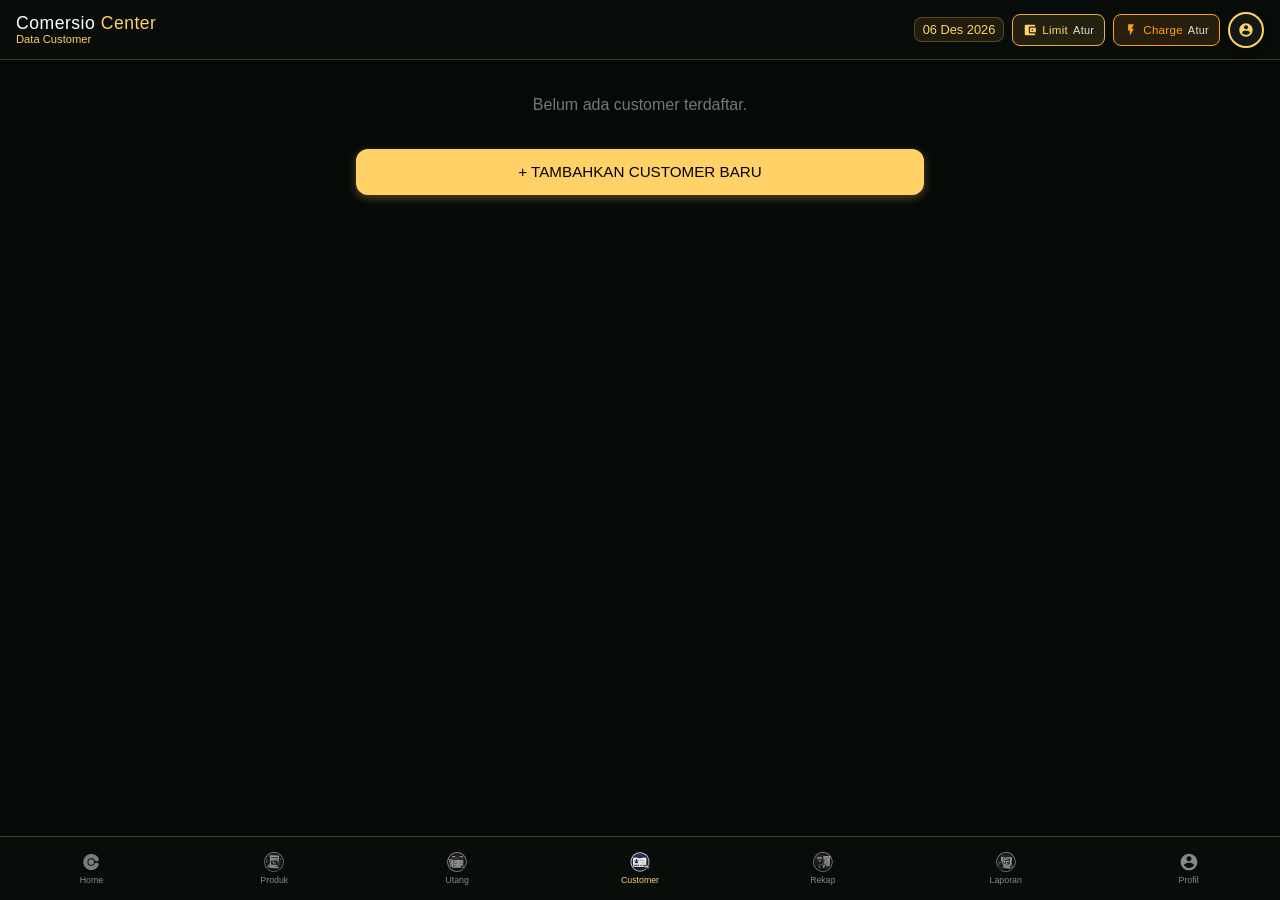
==== commit ed51a884: "Add files via upload" ====
--- a/customer.html
+++ b/customer.html
@@ -570,6 +570,34 @@
         .limit-global-btn .limit-btn-label { display: none; }
         .charge-global-btn .charge-btn-label { display: none; }
         .limit-global-btn, .charge-global-btn { padding: 0 9px; }
+      }
+
+      /* ================= PAGE LOADING OVERLAY (RINGAN) ================= */
+      .page-loading-overlay {
+        position: fixed;
+        inset: 0;
+        background: rgba(5, 8, 6, 0.92);
+        z-index: 2147483647;
+        display: none;
+        flex-direction: column;
+        align-items: center;
+        justify-content: center;
+        gap: 14px;
+        pointer-events: all;
+      }
+      .page-loading-overlay.active { display: flex; }
+      .page-loading-overlay img {
+        width: 80px;
+        height: 80px;
+        object-fit: contain;
+      }
+      .page-loading-overlay .loading-text {
+        color: var(--emas-terang);
+        font-family: 'FiraCondBold', sans-serif;
+        font-size: 0.8rem;
+        letter-spacing: 1px;
+        text-transform: uppercase;
+        opacity: 0.85;
       }
     </style>
 </head>
@@ -750,6 +778,12 @@
     </a>
 </nav>
 
+<!-- ================= PAGE LOADING OVERLAY ================= -->
+<div id="pageLoadingOverlay" class="page-loading-overlay">
+    <img src="loading.webp" alt="Loading...">
+    <div class="loading-text">Memuat Halaman...</div>
+</div>
+
 <script>
 const KEY_CUSTOMERS     = "customers";
 const KEY_DEBTS         = "debts";
@@ -766,6 +800,51 @@
 const ICON_DANGER = '<svg viewBox="0 0 24 24" fill="currentColor"><path d="M19 6.41L17.59 5 12 10.59 6.41 5 5 6.41 10.59 12 5 17.59 6.41 19 12 13.41 17.59 19 19 17.59 13.41 12z"/></svg>';
 
 const DOT_SEP = '<span class="dot-sep"></span>';
+
+/* ================= PAGE LOADING OVERLAY ================= */
+(function preloadLoadingGif(){
+    const img = new Image();
+    img.src = 'loading.webp';
+})();
+
+function showPageLoading(){
+    const ov = document.getElementById('pageLoadingOverlay');
+    if (ov) ov.classList.add('active');
+}
+
+function navigateWithLoading(url){
+    if (!url) return;
+    showPageLoading();
+    setTimeout(() => { window.location.href = url; }, 450);
+}
+
+/* Handler global untuk semua <a href="*.html"> */
+document.addEventListener('click', function(e){
+    const link = e.target.closest('a[href]');
+    if (!link) return;
+    if (link.classList.contains('nav-item')) return;
+
+    const href = link.getAttribute('href');
+    if (!href) return;
+    if (href.startsWith('http') || href.startsWith('javascript') ||
+        href.startsWith('#') || href.startsWith('mailto') ||
+        href.startsWith('tel') || href.startsWith('blob')) return;
+    if (!href.endsWith('.html')) return;
+
+    e.preventDefault();
+    navigateWithLoading(href);
+});
+
+/* Bottom nav: loading */
+document.querySelectorAll('.nav-item').forEach(item => {
+  const href = item.getAttribute('href');
+  if (item.tagName === 'A' && href && href.endsWith('.html')){
+    item.addEventListener('click', function(e){
+      e.preventDefault();
+      navigateWithLoading(href);
+    });
+  }
+});
 
 function formatRibuan(val){
     const digits = String(val).replace(/\D/g, "");
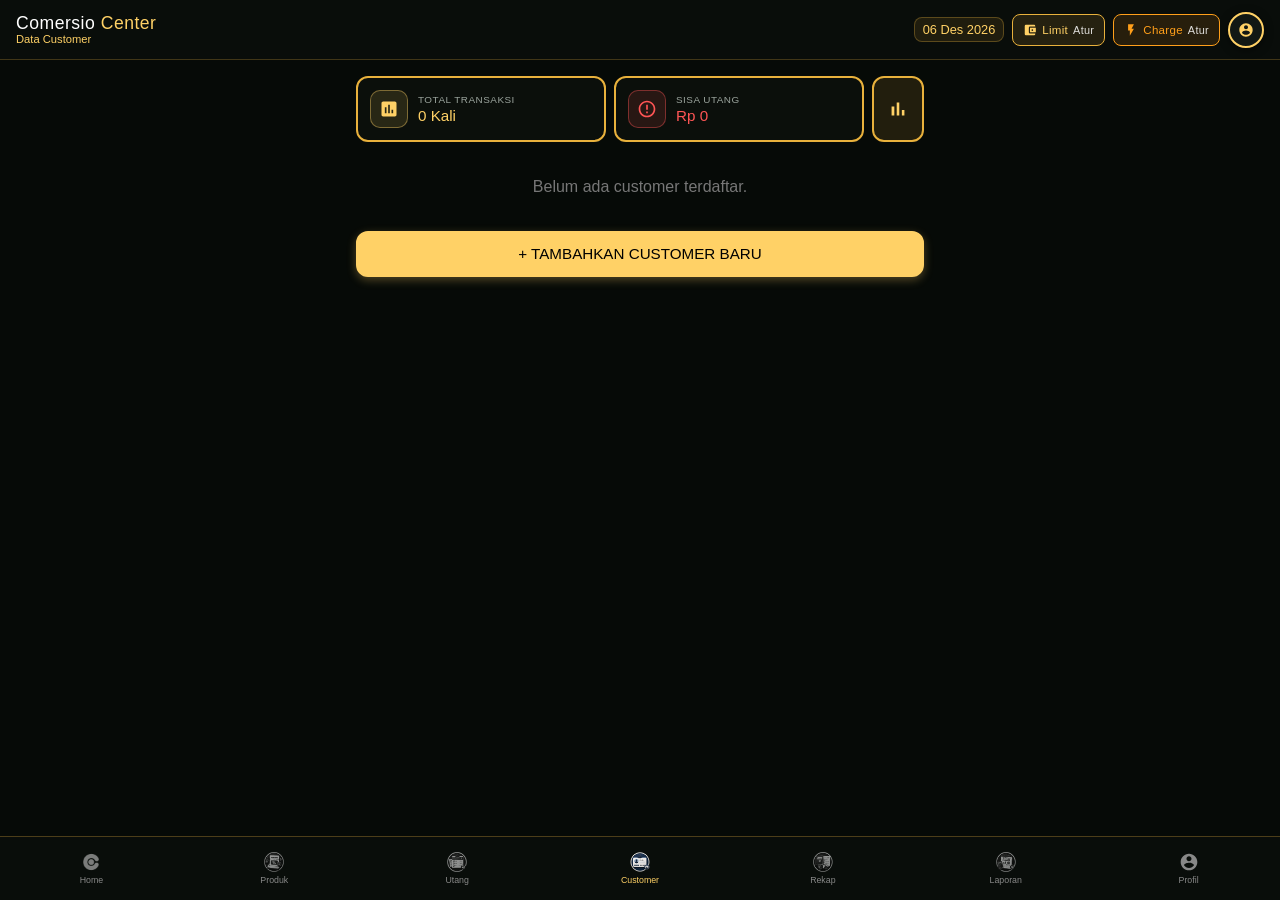
==== commit 23813384: "Add files via upload" ====
--- a/customer.html
+++ b/customer.html
@@ -1,36 +1,18 @@
 <!DOCTYPE html>
 <html lang="id">
-
 <head>
     <meta charset="UTF-8">
     <meta name="viewport" content="width=device-width, initial-scale=1.0, maximum-scale=1.0, user-scalable=no">
     <title>Customer Comérsio</title>
     <link rel="stylesheet" href="style.css">
     <style>
-      @font-face{
-        font-family: 'OswaldBold';
-        src: url('oswald-bold.ttf') format('truetype');
-        font-weight: 700;
-      }
-      @font-face{
-        font-family: 'FiraCondBold';
-        src: url('firasanscondensed-bold.otf') format('opentype');
-        font-weight: 700;
-      }
-      @font-face{
-        font-family: 'FiraCondBook';
-        src: url('firasanscondensed-book.otf') format('opentype');
-        font-weight: 400;
-      }
+      @font-face{ font-family: 'OswaldBold'; src: url('oswald-bold.ttf') format('truetype'); font-weight: 700; }
+      @font-face{ font-family: 'FiraCondBold'; src: url('firasanscondensed-bold.otf') format('opentype'); font-weight: 700; }
+      @font-face{ font-family: 'FiraCondBook'; src: url('firasanscondensed-book.otf') format('opentype'); font-weight: 400; }
 
       :root{
-        --emas: #e8b13c;
-        --emas-terang: #ffd166;
-        --gelap: #0a0a0a;
-        --hijau: #3ddc84;
-        --kuning: #ffd166;
-        --oranye: #ff9f1a;
-        --merah: #ff4d4d;
+        --emas: #e8b13c; --emas-terang: #ffd166; --gelap: #0a0a0a;
+        --hijau: #3ddc84; --kuning: #ffd166; --oranye: #ff9f1a; --merah: #ff4d4d;
       }
 
       *{ box-sizing: border-box; -webkit-tap-highlight-color: transparent; }
@@ -38,22 +20,11 @@
       html, body{
         margin: 0; padding: 0; width: 100%; min-height: 100vh;
         font-family: 'FiraCondBook', sans-serif;
-        background: #0a0a0a !important;
-        color: #ffffff;
-        overflow-x: hidden;
-      }
-
-      .bg-layer{
-        position: fixed; inset: 0;
-        background-image: url('background.jpg');
-        background-size: cover; background-position: center; background-repeat: no-repeat;
-        z-index: 0;
-      }
-      .bg-dim{
-        position: fixed; inset: 0;
-        background: rgba(6, 10, 7, 0.82);
-        z-index: 1;
-      }
+        background: #0a0a0a !important; color: #ffffff; overflow-x: hidden;
+      }
+
+      .bg-layer{ position: fixed; inset: 0; background-image: url('background.jpg'); background-size: cover; background-position: center; background-repeat: no-repeat; z-index: 0; }
+      .bg-dim{ position: fixed; inset: 0; background: rgba(6, 10, 7, 0.82); z-index: 1; }
 
       .mbanking-topbar {
         position: fixed; top: 0; left: 0; right: 0; height: 60px;
@@ -62,249 +33,230 @@
         display: flex; align-items: center; justify-content: space-between;
         padding: 0 16px; z-index: 20; backdrop-filter: blur(8px);
       }
-      .mbanking-brand-container {
-        display: flex; flex-direction: column; justify-content: center; min-width: 0;
-      }
-      .mbanking-brand {
-        font-family: 'OswaldBold', sans-serif;
-        font-size: 1.1rem; color: #ffffff; letter-spacing: 0.5px;
-        line-height: 1.1; white-space: nowrap;
-      }
+      .mbanking-brand-container { display: flex; flex-direction: column; justify-content: center; min-width: 0; }
+      .mbanking-brand { font-family: 'OswaldBold', sans-serif; font-size: 1.1rem; color: #ffffff; letter-spacing: 0.5px; line-height: 1.1; white-space: nowrap; }
       .mbanking-brand span{ color: var(--emas-terang); }
-      .mbanking-greeting-top{
-        font-size: 0.7rem; color: var(--emas-terang);
-        font-family: 'FiraCondBold', sans-serif; margin-top: 1px; line-height: 1;
-      }
-
-      .topbar-right-box {
-        display: flex; align-items: center; gap: 8px; flex-shrink: 0;
-      }
+      .mbanking-greeting-top{ font-size: 0.7rem; color: var(--emas-terang); font-family: 'FiraCondBold', sans-serif; margin-top: 1px; line-height: 1; }
+
+      .topbar-right-box { display: flex; align-items: center; gap: 8px; flex-shrink: 0; }
 
       .date-badge-top {
-        font-family: 'FiraCondBold', sans-serif;
-        font-size: 0.8rem; color: var(--emas-terang);
-        background: rgba(232, 177, 60, 0.1);
-        border: 1px solid rgba(232, 177, 60, 0.3);
+        font-family: 'FiraCondBold', sans-serif; font-size: 0.8rem; color: var(--emas-terang);
+        background: rgba(232, 177, 60, 0.1); border: 1px solid rgba(232, 177, 60, 0.3);
         padding: 4px 8px; border-radius: 8px; white-space: nowrap;
       }
 
       .limit-global-btn {
         display: flex; align-items: center; gap: 5px;
         height: 32px; padding: 0 10px; border-radius: 8px;
-        background: rgba(232, 177, 60, 0.12);
-        border: 1.5px solid var(--emas);
-        color: var(--emas-terang);
-        font-family: 'FiraCondBold', sans-serif;
-        font-size: 0.72rem; letter-spacing: 0.3px;
-        cursor: pointer;
-        transition: background 0.2s, box-shadow 0.2s, transform 0.15s;
-        white-space: nowrap;
-      }
-      .limit-global-btn:hover {
-        background: rgba(232, 177, 60, 0.22);
-        box-shadow: 0 0 12px rgba(255, 209, 102, 0.35);
-      }
+        background: rgba(232, 177, 60, 0.12); border: 1.5px solid var(--emas);
+        color: var(--emas-terang); font-family: 'FiraCondBold', sans-serif;
+        font-size: 0.72rem; letter-spacing: 0.3px; cursor: pointer;
+        transition: background 0.2s, box-shadow 0.2s, transform 0.15s; white-space: nowrap;
+      }
+      .limit-global-btn:hover { background: rgba(232, 177, 60, 0.22); box-shadow: 0 0 12px rgba(255, 209, 102, 0.35); }
       .limit-global-btn:active { transform: scale(0.96); }
-      .limit-global-btn svg {
-        width: 14px; height: 14px; fill: var(--emas-terang); flex-shrink: 0;
-      }
+      .limit-global-btn svg { width: 14px; height: 14px; fill: var(--emas-terang); flex-shrink: 0; }
       .limit-global-btn .limit-btn-value { font-size: 0.68rem; color: #fff; opacity: 0.85; }
 
       .charge-global-btn {
         display: flex; align-items: center; gap: 5px;
         height: 32px; padding: 0 10px; border-radius: 8px;
-        background: rgba(255, 159, 26, 0.12);
-        border: 1.5px solid var(--oranye);
-        color: var(--oranye);
-        font-family: 'FiraCondBold', sans-serif;
-        font-size: 0.72rem; letter-spacing: 0.3px;
-        cursor: pointer;
-        transition: background 0.2s, box-shadow 0.2s, transform 0.15s;
-        white-space: nowrap;
-      }
-      .charge-global-btn:hover {
-        background: rgba(255, 159, 26, 0.22);
-        box-shadow: 0 0 12px rgba(255, 159, 26, 0.4);
-      }
+        background: rgba(255, 159, 26, 0.12); border: 1.5px solid var(--oranye);
+        color: var(--oranye); font-family: 'FiraCondBold', sans-serif;
+        font-size: 0.72rem; letter-spacing: 0.3px; cursor: pointer;
+        transition: background 0.2s, box-shadow 0.2s, transform 0.15s; white-space: nowrap;
+      }
+      .charge-global-btn:hover { background: rgba(255, 159, 26, 0.22); box-shadow: 0 0 12px rgba(255, 159, 26, 0.4); }
       .charge-global-btn:active { transform: scale(0.96); }
-      .charge-global-btn svg {
-        width: 14px; height: 14px; fill: var(--oranye); flex-shrink: 0;
-      }
+      .charge-global-btn svg { width: 14px; height: 14px; fill: var(--oranye); flex-shrink: 0; }
       .charge-global-btn .charge-btn-value { font-size: 0.68rem; color: #fff; opacity: 0.85; }
 
       .profile-circle-btn {
         width: 36px; height: 36px; border-radius: 50%;
-        border: 2px solid var(--emas-terang);
-        background: #121814; overflow: hidden;
-        display: flex; align-items: center; justify-content: center;
-        cursor: pointer; text-decoration: none;
-        transition: transform 0.2s, box-shadow 0.2s;
+        border: 2px solid var(--emas-terang); background: #121814;
+        overflow: hidden; display: flex; align-items: center; justify-content: center;
+        cursor: pointer; text-decoration: none; transition: transform 0.2s, box-shadow 0.2s;
         box-shadow: 0 2px 8px rgba(0,0,0,0.5); flex-shrink: 0;
       }
-      .profile-circle-btn:hover {
-        transform: scale(1.08); box-shadow: 0 0 12px rgba(255, 209, 102, 0.4);
-      }
-      .profile-circle-btn svg, .profile-circle-btn img {
-        width: 100%; height: 100%; object-fit: cover;
-      }
-      .profile-circle-btn svg {
-        width: 20px; height: 20px; fill: var(--emas-terang); padding: 2px;
-      }
-
-      .content-wrap {
-        position: relative; z-index: 5;
-        padding: 76px 16px 100px 16px;
-        max-width: 600px; margin: 0 auto;
-      }
+      .profile-circle-btn:hover { transform: scale(1.08); box-shadow: 0 0 12px rgba(255, 209, 102, 0.4); }
+      .profile-circle-btn svg, .profile-circle-btn img { width: 100%; height: 100%; object-fit: cover; }
+      .profile-circle-btn svg { width: 20px; height: 20px; fill: var(--emas-terang); padding: 2px; }
+
+      .content-wrap { position: relative; z-index: 5; padding: 76px 16px 100px 16px; max-width: 600px; margin: 0 auto; }
       .customer-list-container { max-width: 600px; margin: 0 auto; }
 
+      /* ================= DASHBOARD STATS ================= */
+      .dashboard-stat-wrap { margin-bottom: 16px; }
+      .dashboard-stat-row { display: flex; gap: 8px; align-items: stretch; }
+      .dash-stat-box {
+        flex: 1; background: rgba(12, 17, 13, 0.92);
+        border: 2px solid var(--emas); border-radius: 12px;
+        padding: 12px; display: flex; align-items: center; gap: 10px; min-width: 0;
+      }
+      .dash-stat-icon {
+        width: 38px; height: 38px; border-radius: 10px;
+        display: flex; align-items: center; justify-content: center; flex-shrink: 0;
+        background: rgba(255, 209, 102, 0.12); border: 1.5px solid rgba(255, 209, 102, 0.4);
+        color: var(--emas-terang);
+      }
+      .dash-stat-icon svg { width: 20px; height: 20px; fill: currentColor; }
+      .dash-stat-info { min-width: 0; flex: 1; }
+      .dash-stat-label {
+        font-family: 'FiraCondBold', sans-serif; font-size: 0.62rem; color: #9aa39c;
+        text-transform: uppercase; letter-spacing: 0.5px; margin-bottom: 2px;
+      }
+      .dash-stat-value {
+        font-family: 'FiraCondBold', sans-serif; font-size: 0.95rem; color: var(--emas-terang);
+        white-space: nowrap; overflow: hidden; text-overflow: ellipsis;
+      }
+      .dash-stat-btn {
+        width: 52px; flex-shrink: 0; background: rgba(232, 177, 60, 0.12);
+        border: 2px solid var(--emas); border-radius: 12px;
+        color: var(--emas-terang); cursor: pointer;
+        display: flex; align-items: center; justify-content: center; transition: all 0.2s;
+      }
+      .dash-stat-btn:hover { background: rgba(232, 177, 60, 0.25); box-shadow: 0 0 12px rgba(255, 209, 102, 0.35); transform: scale(1.03); }
+      .dash-stat-btn:active { transform: scale(0.96); }
+      .dash-stat-btn svg { width: 22px; height: 22px; fill: currentColor; }
+
+      /* ================= STATS MODAL ================= */
+      .stats-section-title {
+        font-family: 'FiraCondBold', sans-serif; font-size: 0.78rem; color: var(--emas-terang);
+        text-transform: uppercase; letter-spacing: 1px;
+        padding-bottom: 8px; margin-bottom: 10px;
+        border-bottom: 1px dashed rgba(232, 177, 60, 0.3);
+        display: flex; align-items: center; gap: 6px;
+      }
+      .stats-section-title svg { width: 14px; height: 14px; fill: currentColor; }
+      .stats-product-item {
+        display: flex; align-items: center; gap: 10px;
+        padding: 8px 10px; background: #0a100c;
+        border: 1px solid rgba(232, 177, 60, 0.2);
+        border-radius: 8px; margin-bottom: 6px;
+      }
+      .stats-rank {
+        font-family: 'OswaldBold', sans-serif; font-size: 0.9rem; color: var(--emas-terang);
+        width: 28px; flex-shrink: 0; text-align: center;
+      }
+      .stats-product-name {
+        flex: 1; font-family: 'FiraCondBold', sans-serif; font-size: 0.82rem; color: #fff;
+        overflow: hidden; text-overflow: ellipsis; white-space: nowrap;
+      }
+      .stats-product-count {
+        font-family: 'FiraCondBold', sans-serif; font-size: 0.75rem; color: var(--emas-terang);
+        background: rgba(232, 177, 60, 0.15); padding: 2px 8px; border-radius: 4px; flex-shrink: 0;
+      }
+      .stats-cust-item {
+        background: #0a100c; border: 1px solid rgba(232, 177, 60, 0.2);
+        border-radius: 8px; padding: 10px 12px; margin-bottom: 8px;
+      }
+      .stats-cust-head { display: flex; justify-content: space-between; align-items: flex-start; gap: 8px; }
+      .stats-cust-name { font-family: 'FiraCondBold', sans-serif; font-size: 0.85rem; color: var(--emas-terang); margin-bottom: 2px; }
+      .stats-cust-id { font-family: 'FiraCondBold', sans-serif; font-size: 0.68rem; color: #888; }
+      .stats-cust-tx {
+        font-family: 'FiraCondBold', sans-serif; font-size: 0.72rem; color: #4caf5e;
+        background: rgba(76, 175, 94, 0.12); padding: 2px 8px; border-radius: 4px; flex-shrink: 0;
+      }
+      .stats-cust-products {
+        display: flex; flex-wrap: wrap; gap: 4px;
+        margin-top: 8px; padding-top: 8px;
+        border-top: 1px dashed rgba(232, 177, 60, 0.15);
+      }
+      .stats-cust-product-tag {
+        display: inline-flex; align-items: center; gap: 5px;
+        background: rgba(232, 177, 60, 0.08); border: 1px solid rgba(232, 177, 60, 0.25);
+        padding: 3px 8px; border-radius: 4px;
+        font-family: 'FiraCondBold', sans-serif; font-size: 0.68rem; color: #ddd;
+      }
+      .stats-cust-product-tag b { color: var(--emas-terang); margin-left: 2px; }
+
+      /* ================= CUSTOMER CARD ================= */
       .customer-card {
         background: rgba(12, 17, 13, 0.92);
-        border: 2px solid var(--emas);
-        border-radius: 16px; margin-bottom: 14px;
-        padding: 16px 18px;
-        box-shadow: 0 4px 15px rgba(0,0,0,0.6);
-        transition: border-color 0.2s;
-      }
-      .customer-card:hover { border-color: var(--emas-terang); }
+        border: 2px solid var(--emas); border-radius: 16px;
+        margin-bottom: 14px; padding: 16px 18px;
+        box-shadow: 0 4px 15px rgba(0,0,0,0.6); transition: border-color 0.2s, transform 0.2s;
+        cursor: pointer;
+      }
+      .customer-card:hover { border-color: var(--emas-terang); transform: translateY(-2px); }
       .customer-card.over-limit { border-color: rgba(255, 77, 77, 0.75); }
 
-      .customer-top {
-        display: flex; justify-content: space-between; align-items: center; gap: 10px;
-      }
+      .customer-top { display: flex; justify-content: space-between; align-items: center; gap: 10px; }
       .customer-info { min-width: 0; flex: 1; }
-      .customer-info h3 {
-        margin: 0 0 3px 0; font-family: 'FiraCondBold', sans-serif;
-        font-size: 1.05rem; color: var(--emas-terang);
-      }
-      .customer-info p {
-        margin: 0 0 3px 0; font-size: 0.9rem; color: #fff;
-        overflow: hidden; text-overflow: ellipsis; white-space: nowrap;
-      }
+      .customer-info h3 { margin: 0 0 3px 0; font-family: 'FiraCondBold', sans-serif; font-size: 1.05rem; color: var(--emas-terang); }
+      .customer-info p { margin: 0 0 3px 0; font-size: 0.9rem; color: #fff; overflow: hidden; text-overflow: ellipsis; white-space: nowrap; }
       .customer-info small { color: #aaa; font-size: 0.75rem; }
 
-      .customer-meta-row {
-        display: flex;
-        flex-wrap: wrap;
-        align-items: center;
-        gap: 4px 12px;
-        margin-top: 2px;
-      }
-      .customer-meta-row small {
-        white-space: nowrap;
-      }
-      .spending-badge {
-        color: var(--hijau) !important;
-        font-family: 'FiraCondBold', sans-serif;
-        letter-spacing: 0.2px;
-      }
-
-      .customer-stats {
-        text-align: right; font-family: 'FiraCondBold', sans-serif; flex-shrink: 0;
-      }
+      .customer-meta-row { display: flex; flex-wrap: wrap; align-items: center; gap: 4px 12px; margin-top: 2px; }
+      .customer-meta-row small { white-space: nowrap; }
+      .spending-badge { color: var(--hijau) !important; font-family: 'FiraCondBold', sans-serif; letter-spacing: 0.2px; }
+
+      /* STYLE NOMOR TELEPON */
+      .phone-badge {
+        display: inline-flex; align-items: center; gap: 4px;
+        background: rgba(232, 177, 60, 0.1); border: 1px solid rgba(232, 177, 60, 0.3);
+        padding: 2px 6px; border-radius: 4px; cursor: pointer; color: var(--emas-terang);
+        font-family: 'FiraCondBold', sans-serif; font-size: 0.7rem; transition: background 0.2s;
+      }
+      .phone-badge:hover { background: rgba(232, 177, 60, 0.25); }
+      .phone-badge svg { width: 10px; height: 10px; fill: currentColor; }
+
+      .customer-stats { text-align: right; font-family: 'FiraCondBold', sans-serif; flex-shrink: 0; }
       .customer-stats .total-tx { font-size: 0.75rem; color: #aaa; margin-bottom: 2px; }
       .customer-stats .total-val { font-size: 0.9rem; color: var(--emas-terang); }
 
       .customer-limit {
         margin-top: 12px; padding-top: 12px;
         border-top: 1px dashed rgba(232, 177, 60, 0.22);
-        cursor: pointer; border-radius: 8px;
-        transition: background 0.2s;
+        cursor: pointer; border-radius: 8px; transition: background 0.2s;
       }
       .customer-limit:active { background: rgba(232, 177, 60, 0.06); }
 
-      .limit-head {
-        display: flex; justify-content: space-between; align-items: center;
-        font-family: 'FiraCondBold', sans-serif;
-        font-size: 0.72rem; color: #9aa39c;
-        letter-spacing: 0.3px; margin-bottom: 6px;
-      }
+      .limit-head { display: flex; justify-content: space-between; align-items: center; font-family: 'FiraCondBold', sans-serif; font-size: 0.72rem; color: #9aa39c; letter-spacing: 0.3px; margin-bottom: 6px; }
       .limit-head .limit-pct { font-size: 0.78rem; }
 
-      .limit-track {
-        position: relative; width: 100%; height: 9px;
-        border-radius: 99px; background: #1b221c;
-        border: 1px solid rgba(232, 177, 60, 0.22);
-        overflow: hidden;
-      }
-      .limit-fill {
-        height: 100%; border-radius: 99px; width: 0%;
-        transition: width 0.45s cubic-bezier(.4,0,.2,1), background 0.3s;
-        box-shadow: 0 0 8px rgba(0,0,0,0.4);
-      }
-      .limit-nominal {
-        display: flex; justify-content: space-between; align-items: center;
-        gap: 8px; margin-top: 6px;
-        font-family: 'FiraCondBold', sans-serif;
-        font-size: 0.72rem; color: #ddd;
-      }
+      .limit-track { position: relative; width: 100%; height: 9px; border-radius: 99px; background: #1b221c; border: 1px solid rgba(232, 177, 60, 0.22); overflow: hidden; }
+      .limit-fill { height: 100%; border-radius: 99px; width: 0%; transition: width 0.45s cubic-bezier(.4,0,.2,1), background 0.3s; box-shadow: 0 0 8px rgba(0,0,0,0.4); }
+      .limit-nominal { display: flex; justify-content: space-between; align-items: center; gap: 8px; margin-top: 6px; font-family: 'FiraCondBold', sans-serif; font-size: 0.72rem; color: #ddd; }
       .limit-nominal .limit-used { color: #fff; }
       .limit-nominal .limit-total { color: #9aa39c; }
-      .limit-hint {
-        margin-top: 6px; font-size: 0.65rem; color: #6e7a70;
-        font-family: 'FiraCondBold', sans-serif; letter-spacing: 0.2px;
-      }
+      .limit-hint { margin-top: 6px; font-size: 0.65rem; color: #6e7a70; font-family: 'FiraCondBold', sans-serif; letter-spacing: 0.2px; }
       .limit-hint b { color: var(--emas-terang); }
 
       .customer-charge-row {
         display: flex; justify-content: space-between; align-items: center;
         margin-top: 8px; padding-top: 8px;
         border-top: 1px dashed rgba(255, 159, 26, 0.2);
-        font-family: 'FiraCondBold', sans-serif;
-        font-size: 0.75rem;
-      }
-      .charge-label {
-        color: #9aa39c;
-        display: flex; align-items: center; gap: 6px;
-      }
-      .charge-label svg {
-        width: 12px; height: 12px; fill: var(--oranye);
-        filter: drop-shadow(0 0 4px rgba(255, 159, 26, 0.5));
-      }
+        font-family: 'FiraCondBold', sans-serif; font-size: 0.75rem;
+      }
+      .charge-label { color: #9aa39c; display: flex; align-items: center; gap: 6px; }
+      .charge-label svg { width: 12px; height: 12px; fill: var(--oranye); filter: drop-shadow(0 0 4px rgba(255, 159, 26, 0.5)); }
       .charge-label b { color: var(--oranye); font-size: 0.72rem; }
 
       .charge-toggle {
-        background: rgba(255, 159, 26, 0.1);
-        border: 1px solid rgba(255, 159, 26, 0.4);
-        color: #ffb566;
-        padding: 4px 10px; border-radius: 6px;
-        font-family: 'FiraCondBold', sans-serif;
-        font-size: 0.7rem; letter-spacing: 0.3px;
-        cursor: pointer;
-        transition: background 0.2s, color 0.2s, box-shadow 0.2s, transform 0.15s;
-      }
-      .charge-toggle.active {
-        background: var(--oranye); color: #000;
-        border-color: var(--oranye);
-        box-shadow: 0 2px 10px rgba(255, 159, 26, 0.45);
-      }
+        background: rgba(255, 159, 26, 0.1); border: 1px solid rgba(255, 159, 26, 0.4);
+        color: #ffb566; padding: 4px 10px; border-radius: 6px;
+        font-family: 'FiraCondBold', sans-serif; font-size: 0.7rem; letter-spacing: 0.3px;
+        cursor: pointer; transition: background 0.2s, color 0.2s, box-shadow 0.2s, transform 0.15s;
+      }
+      .charge-toggle.active { background: var(--oranye); color: #000; border-color: var(--oranye); box-shadow: 0 2px 10px rgba(255, 159, 26, 0.45); }
       .charge-toggle:active { transform: scale(0.95); }
 
-      .charge-info-text {
-        margin-top: 6px;
-        font-family: 'FiraCondBold', sans-serif;
-        font-size: 0.68rem;
-        color: #ffb566;
-        text-align: right;
-        letter-spacing: 0.2px;
-      }
+      .charge-info-text { margin-top: 6px; font-family: 'FiraCondBold', sans-serif; font-size: 0.68rem; color: #ffb566; text-align: right; letter-spacing: 0.2px; }
       .charge-info-text b { color: var(--oranye); }
 
       .add-customer-btn {
-        display: block; width: 100%; margin: 15px auto 20px auto;
-        height: 46px;
+        display: block; width: 100%; margin: 15px auto 20px auto; height: 46px;
         background: var(--emas-terang); color: #000000;
-        border: 2px solid var(--emas-terang);
-        border-radius: 12px;
-        font-family: 'FiraCondBold', sans-serif;
-        font-size: 0.95rem; cursor: pointer;
-        text-align: center; line-height: 42px;
+        border: 2px solid var(--emas-terang); border-radius: 12px;
+        font-family: 'FiraCondBold', sans-serif; font-size: 0.95rem;
+        cursor: pointer; text-align: center; line-height: 42px;
         box-shadow: 0 3px 10px rgba(255, 209, 102, 0.3);
       }
 
       .popupBox {
-        position: fixed; inset: 0;
-        background: rgba(0,0,0,0.85);
+        position: fixed; inset: 0; background: rgba(0,0,0,0.85);
         display: none; justify-content: center; align-items: center;
         z-index: 999999; padding: 20px; backdrop-filter: blur(5px);
       }
@@ -312,103 +264,88 @@
 
       .popupContent {
         display: flex; flex-direction: column;
-        width: 100%; max-width: 360px;
-        background: #0d120f;
-        border: 2px solid var(--emas-terang);
-        border-radius: 16px;
-        padding: 20px;
-        box-shadow: 0 10px 30px rgba(0,0,0,0.8);
-        animation: popIn 0.2s ease-out;
+        width: 100%; max-width: 360px; background: #0d120f;
+        border: 2px solid var(--emas-terang); border-radius: 16px;
+        padding: 20px; box-shadow: 0 10px 30px rgba(0,0,0,0.8);
+        animation: popIn 0.2s ease-out; max-height: 90vh; overflow-y: auto;
       }
       .popupContent.charge-theme { border-color: var(--oranye); }
 
-      @keyframes popIn {
-        from { transform: scale(0.9); opacity: 0; }
-        to { transform: scale(1); opacity: 1; }
-      }
+      @keyframes popIn { from { transform: scale(0.9); opacity: 0; } to { transform: scale(1); opacity: 1; } }
 
       .popupContent h2 {
         margin-top: 0; margin-bottom: 6px;
-        font-family: 'FiraCondBold', sans-serif;
-        color: var(--emas-terang);
+        font-family: 'FiraCondBold', sans-serif; color: var(--emas-terang);
         font-size: 0.85rem; text-transform: uppercase;
         display: flex; align-items: center; gap: 6px;
       }
       .popupContent.charge-theme h2 { color: var(--oranye); }
 
-      .charge-title-icon {
-        width: 14px; height: 14px;
-        fill: var(--oranye);
-        flex-shrink: 0;
-        filter: drop-shadow(0 0 4px rgba(255, 159, 26, 0.6));
-      }
-
-      .popup-note {
-        margin: 0 0 12px 0; font-size: 0.75rem;
-        color: #9aa39c; line-height: 1.35;
-      }
+      .charge-title-icon { width: 14px; height: 14px; fill: var(--oranye); flex-shrink: 0; filter: drop-shadow(0 0 4px rgba(255, 159, 26, 0.6)); }
+
+      .popup-note { margin: 0 0 12px 0; font-size: 0.75rem; color: #9aa39c; line-height: 1.35; }
       .popup-note b { color: #fff; }
 
-      .preset-row {
-        display: flex; flex-wrap: wrap; gap: 6px; margin-bottom: 12px;
-      }
+      .preset-row { display: flex; flex-wrap: wrap; gap: 6px; margin-bottom: 12px; }
       .preset-chip {
         flex: 1; min-width: 64px; height: 30px;
-        background: rgba(232, 177, 60, 0.1);
-        border: 1px solid rgba(232, 177, 60, 0.4);
+        background: rgba(232, 177, 60, 0.1); border: 1px solid rgba(232, 177, 60, 0.4);
         border-radius: 8px; color: var(--emas-terang);
-        font-family: 'FiraCondBold', sans-serif;
-        font-size: 0.72rem; cursor: pointer;
-        transition: background 0.2s;
+        font-family: 'FiraCondBold', sans-serif; font-size: 0.72rem;
+        cursor: pointer; transition: background 0.2s;
       }
       .preset-chip:hover { background: rgba(232, 177, 60, 0.25); }
-      .preset-chip.orange-chip {
-        background: rgba(255, 159, 26, 0.1);
-        border-color: rgba(255, 159, 26, 0.4);
-        color: #ffb566;
-      }
+      .preset-chip.orange-chip { background: rgba(255, 159, 26, 0.1); border-color: rgba(255, 159, 26, 0.4); color: #ffb566; }
       .preset-chip.orange-chip:hover { background: rgba(255, 159, 26, 0.25); }
 
       input {
-        width: 100%; height: 44px;
-        background: #000; border: 1.5px solid var(--emas);
-        border-radius: 10px; color: white;
-        padding: 0 12px; box-sizing: border-box;
-        margin-bottom: 12px;
-        font-family: 'FiraCondBook', sans-serif;
-        font-size: 0.95rem; outline: none;
-      }
-      input:focus {
-        border-color: var(--emas-terang);
-        box-shadow: 0 0 8px rgba(255, 209, 102, 0.25);
-      }
-      input.orange-input:focus {
-        border-color: var(--oranye);
-        box-shadow: 0 0 8px rgba(255, 159, 26, 0.3);
-      }
+        width: 100%; height: 44px; background: #000;
+        border: 1.5px solid var(--emas); border-radius: 10px; color: white;
+        padding: 0 12px; box-sizing: border-box; margin-bottom: 12px;
+        font-family: 'FiraCondBook', sans-serif; font-size: 0.95rem; outline: none;
+      }
+      input:focus { border-color: var(--emas-terang); box-shadow: 0 0 8px rgba(255, 209, 102, 0.25); }
+      input.orange-input:focus { border-color: var(--oranye); box-shadow: 0 0 8px rgba(255, 159, 26, 0.3); }
 
       .popupButtonGroup { display: flex; gap: 8px; margin-top: 8px; }
       .cancelButton, .addButton {
         flex: 1; height: 42px; border: none; border-radius: 10px;
-        cursor: pointer; font-family: 'FiraCondBold', sans-serif;
-        font-size: 0.9rem;
+        cursor: pointer; font-family: 'FiraCondBold', sans-serif; font-size: 0.9rem;
       }
       .cancelButton { background: #222; color: #aaa; border: 1px solid #444; }
-      .addButton {
-        background: var(--emas-terang); color: black;
-        box-shadow: 0 3px 10px rgba(255, 209, 102, 0.3);
-      }
-      .addButton.orange-btn {
-        background: var(--oranye); color: #000;
-        box-shadow: 0 3px 10px rgba(255, 159, 26, 0.35);
-      }
+      .addButton { background: var(--emas-terang); color: black; box-shadow: 0 3px 10px rgba(255, 209, 102, 0.3); }
+      .addButton.orange-btn { background: var(--oranye); color: #000; box-shadow: 0 3px 10px rgba(255, 159, 26, 0.35); }
+
+      /* PHONE INPUT & DELETE STYLES */
+      .phone-row { display: flex; gap: 8px; margin-bottom: 8px; }
+      .phone-row input { margin-bottom: 0; flex: 1; }
+      .btn-remove-phone { 
+        width: 44px; height: 44px; background: rgba(255, 77, 77, 0.15); 
+        border: 1px solid #ff4d4d; color: #ff4d4d; border-radius: 10px; 
+        cursor: pointer; display: flex; align-items: center; justify-content: center; 
+        flex-shrink: 0; transition: all 0.2s;
+      }
+      .btn-remove-phone:hover { background: rgba(255, 77, 77, 0.3); }
+      .btn-add-phone { 
+        width: 100%; height: 38px; background: rgba(232, 177, 60, 0.1); 
+        border: 1px dashed var(--emas); color: var(--emas-terang); 
+        border-radius: 8px; cursor: pointer; font-family: 'FiraCondBold', sans-serif; 
+        margin-bottom: 12px; transition: background 0.2s;
+      }
+      .btn-add-phone:hover { background: rgba(232, 177, 60, 0.2); }
+      .btn-delete-cust { 
+        width: 100%; height: 42px; background: rgba(255, 77, 77, 0.15); 
+        border: 1.5px solid #ff4d4d; color: #ff4d4d; 
+        border-radius: 10px; cursor: pointer; font-family: 'FiraCondBold', sans-serif; 
+        margin-top: 10px; display: flex; align-items: center; justify-content: center; gap: 6px;
+        transition: background 0.2s;
+      }
+      .btn-delete-cust:hover { background: rgba(255, 77, 77, 0.3); }
 
       .customModalBox {
-        position: fixed; inset: 0;
-        background: rgba(0,0,0,0.85);
+        position: fixed; inset: 0; background: rgba(0,0,0,0.85);
         display: none; justify-content: center; align-items: center;
-        z-index: 1000000; padding: 20px;
-        backdrop-filter: blur(6px);
+        z-index: 1000000; padding: 20px; backdrop-filter: blur(6px);
       }
       .customModalBox.active { display: flex; }
 
@@ -416,131 +353,53 @@
         display: flex; flex-direction: column; align-items: center;
         width: 100%; max-width: 340px;
         background: linear-gradient(180deg, #0d120f 0%, #090e0b 100%);
-        border: 2px solid var(--emas-terang);
-        border-radius: 18px;
+        border: 2px solid var(--emas-terang); border-radius: 18px;
         padding: 22px 20px 18px;
         box-shadow: 0 10px 40px rgba(0,0,0,0.85), 0 0 30px rgba(255, 209, 102, 0.08);
-        text-align: center;
-        animation: modalIn 0.22s ease-out;
-      }
-      .customModalContent.warning {
-        border-color: var(--oranye);
-        box-shadow: 0 10px 40px rgba(0,0,0,0.85), 0 0 30px rgba(255, 159, 26, 0.12);
-      }
-      .customModalContent.danger {
-        border-color: var(--merah);
-        box-shadow: 0 10px 40px rgba(0,0,0,0.85), 0 0 30px rgba(255, 77, 77, 0.15);
-      }
-
-      @keyframes modalIn {
-        from { transform: scale(0.9) translateY(10px); opacity: 0; }
-        to { transform: scale(1) translateY(0); opacity: 1; }
-      }
+        text-align: center; animation: modalIn 0.22s ease-out;
+      }
+      .customModalContent.warning { border-color: var(--oranye); box-shadow: 0 10px 40px rgba(0,0,0,0.85), 0 0 30px rgba(255, 159, 26, 0.12); }
+      .customModalContent.danger { border-color: var(--merah); box-shadow: 0 10px 40px rgba(0,0,0,0.85), 0 0 30px rgba(255, 77, 77, 0.15); }
+
+      @keyframes modalIn { from { transform: scale(0.9) translateY(10px); opacity: 0; } to { transform: scale(1) translateY(0); opacity: 1; } }
 
       .modalIcon {
-        width: 52px; height: 52px;
-        border-radius: 50%;
+        width: 52px; height: 52px; border-radius: 50%;
         display: flex; align-items: center; justify-content: center;
-        margin-bottom: 12px;
-        border: 2px solid;
-      }
-      .modalIcon svg {
-        width: 26px; height: 26px;
-        fill: currentColor;
-      }
-      .modalIcon.info {
-        color: var(--emas-terang);
-        border-color: var(--emas-terang);
-        background: rgba(255, 209, 102, 0.1);
-        box-shadow: 0 0 22px rgba(255, 209, 102, 0.28);
-      }
-      .modalIcon.warning {
-        color: var(--oranye);
-        border-color: var(--oranye);
-        background: rgba(255, 159, 26, 0.1);
-        box-shadow: 0 0 22px rgba(255, 159, 26, 0.3);
-      }
-      .modalIcon.danger {
-        color: var(--merah);
-        border-color: var(--merah);
-        background: rgba(255, 77, 77, 0.1);
-        box-shadow: 0 0 22px rgba(255, 77, 77, 0.3);
-      }
-
-      .customModalContent h3 {
-        font-family: 'FiraCondBold', sans-serif;
-        color: var(--emas-terang);
-        font-size: 0.92rem;
-        margin: 0 0 8px 0;
-        letter-spacing: 0.6px;
-        text-transform: uppercase;
-      }
+        margin-bottom: 12px; border: 2px solid;
+      }
+      .modalIcon svg { width: 26px; height: 26px; fill: currentColor; }
+      .modalIcon.info { color: var(--emas-terang); border-color: var(--emas-terang); background: rgba(255, 209, 102, 0.1); box-shadow: 0 0 22px rgba(255, 209, 102, 0.28); }
+      .modalIcon.warning { color: var(--oranye); border-color: var(--oranye); background: rgba(255, 159, 26, 0.1); box-shadow: 0 0 22px rgba(255, 159, 26, 0.3); }
+      .modalIcon.danger { color: var(--merah); border-color: var(--merah); background: rgba(255, 77, 77, 0.1); box-shadow: 0 0 22px rgba(255, 77, 77, 0.3); }
+
+      .customModalContent h3 { font-family: 'FiraCondBold', sans-serif; color: var(--emas-terang); font-size: 0.92rem; margin: 0 0 8px 0; letter-spacing: 0.6px; text-transform: uppercase; }
       .customModalContent.warning h3 { color: var(--oranye); }
       .customModalContent.danger h3 { color: var(--merah); }
 
       .customModalContent p {
-        font-family: 'FiraCondBook', sans-serif;
-        color: #cfd6d1;
-        font-size: 0.85rem;
-        line-height: 1.55;
-        margin: 0 0 18px 0;
-        white-space: pre-line;
-        width: 100%;
-      }
-
-      .modalBtnGroup {
-        display: flex; gap: 8px; width: 100%;
-      }
+        font-family: 'FiraCondBook', sans-serif; color: #cfd6d1;
+        font-size: 0.85rem; line-height: 1.55;
+        margin: 0 0 18px 0; white-space: pre-line; width: 100%;
+      }
+
+      .modalBtnGroup { display: flex; gap: 8px; width: 100%; }
       .modalBtnGroup button {
-        flex: 1; height: 44px;
-        border: none; border-radius: 10px;
-        font-family: 'FiraCondBold', sans-serif;
-        font-size: 0.88rem;
-        cursor: pointer;
-        transition: transform 0.15s, box-shadow 0.2s, filter 0.2s;
+        flex: 1; height: 44px; border: none; border-radius: 10px;
+        font-family: 'FiraCondBold', sans-serif; font-size: 0.88rem;
+        cursor: pointer; transition: transform 0.15s, box-shadow 0.2s, filter 0.2s;
         letter-spacing: 0.4px;
       }
       .modalBtnGroup button:active { transform: scale(0.97); }
 
-      .modalOkBtn {
-        background: var(--emas-terang);
-        color: #000;
-        box-shadow: 0 3px 12px rgba(255, 209, 102, 0.35);
-      }
-      .modalOkBtn.warning {
-        background: var(--oranye);
-        box-shadow: 0 3px 12px rgba(255, 159, 26, 0.4);
-      }
-      .modalOkBtn.danger {
-        background: var(--merah);
-        color: #fff;
-        box-shadow: 0 3px 12px rgba(255, 77, 77, 0.4);
-      }
-      .modalCancelBtn {
-        background: #1c221e;
-        color: #aab2ab;
-        border: 1px solid #394039 !important;
-      }
-
-      .dot-sep {
-        display: inline-block;
-        width: 3px;
-        height: 3px;
-        background: currentColor;
-        border-radius: 50%;
-        vertical-align: middle;
-        margin: 0 6px;
-        opacity: 0.45;
-      }
-
-      .charge-tiny-icon {
-        width: 10px;
-        height: 10px;
-        fill: var(--oranye);
-        vertical-align: -1px;
-        margin-right: 4px;
-        filter: drop-shadow(0 0 3px rgba(255, 159, 26, 0.5));
-      }
+      .modalOkBtn { background: var(--emas-terang); color: #000; box-shadow: 0 3px 12px rgba(255, 209, 102, 0.35); }
+      .modalOkBtn.warning { background: var(--oranye); box-shadow: 0 3px 12px rgba(255, 159, 26, 0.4); }
+      .modalOkBtn.danger { background: var(--merah); color: #fff; box-shadow: 0 3px 12px rgba(255, 77, 77, 0.4); }
+      .modalCancelBtn { background: #1c221e; color: #aab2ab; border: 1px solid #394039 !important; }
+
+      .dot-sep { display: inline-block; width: 3px; height: 3px; background: currentColor; border-radius: 50%; vertical-align: middle; margin: 0 6px; opacity: 0.45; }
+
+      .charge-tiny-icon { width: 10px; height: 10px; fill: var(--oranye); vertical-align: -1px; margin-right: 4px; filter: drop-shadow(0 0 3px rgba(255, 159, 26, 0.5)); }
 
       .mbanking-bottom-nav {
         position: fixed; bottom: 0; left: 0; right: 0; height: 64px;
@@ -549,19 +408,8 @@
         display: grid; grid-template-columns: repeat(7, 1fr);
         z-index: 99999; backdrop-filter: blur(8px);
       }
-      .nav-item {
-        display: flex; flex-direction: column;
-        align-items: center; justify-content: center;
-        text-decoration: none; color: #888;
-        font-family: 'FiraCondBold', sans-serif;
-        font-size: 0.55rem; gap: 3px; padding: 4px 0;
-        transition: color 0.2s;
-      }
-      .nav-item img {
-        width: 20px; height: 20px; object-fit: contain;
-        filter: grayscale(100%) opacity(0.6);
-        transition: filter 0.2s;
-      }
+      .nav-item { display: flex; flex-direction: column; align-items: center; justify-content: center; text-decoration: none; color: #888; font-family: 'FiraCondBold', sans-serif; font-size: 0.55rem; gap: 3px; padding: 4px 0; transition: color 0.2s; }
+      .nav-item img { width: 20px; height: 20px; object-fit: contain; filter: grayscale(100%) opacity(0.6); transition: filter 0.2s; }
       .nav-item.active, .nav-item:hover { color: var(--emas-terang); }
       .nav-item.active img, .nav-item:hover img { filter: none; }
 
@@ -572,33 +420,10 @@
         .limit-global-btn, .charge-global-btn { padding: 0 9px; }
       }
 
-      /* ================= PAGE LOADING OVERLAY (RINGAN) ================= */
-      .page-loading-overlay {
-        position: fixed;
-        inset: 0;
-        background: rgba(5, 8, 6, 0.92);
-        z-index: 2147483647;
-        display: none;
-        flex-direction: column;
-        align-items: center;
-        justify-content: center;
-        gap: 14px;
-        pointer-events: all;
-      }
+      .page-loading-overlay { position: fixed; inset: 0; background: rgba(5, 8, 6, 0.92); z-index: 2147483647; display: none; flex-direction: column; align-items: center; justify-content: center; gap: 14px; pointer-events: all; }
       .page-loading-overlay.active { display: flex; }
-      .page-loading-overlay img {
-        width: 80px;
-        height: 80px;
-        object-fit: contain;
-      }
-      .page-loading-overlay .loading-text {
-        color: var(--emas-terang);
-        font-family: 'FiraCondBold', sans-serif;
-        font-size: 0.8rem;
-        letter-spacing: 1px;
-        text-transform: uppercase;
-        opacity: 0.85;
-      }
+      .page-loading-overlay img { width: 80px; height: 80px; object-fit: contain; }
+      .page-loading-overlay .loading-text { color: var(--emas-terang); font-family: 'FiraCondBold', sans-serif; font-size: 0.8rem; letter-spacing: 1px; text-transform: uppercase; opacity: 0.85; }
     </style>
 </head>
 
@@ -616,31 +441,53 @@
       <div class="date-badge-top" id="dateText">01 Jan 2026</div>
 
       <button class="limit-global-btn" id="globalLimitBtn" onclick="openGlobalLimit()" title="Atur limitasi untuk semua customer">
-        <svg viewBox="0 0 24 24">
-          <path d="M21 18v1a2 2 0 0 1-2 2H5a2 2 0 0 1-2-2V5a2 2 0 0 1 2-2h14a2 2 0 0 1 2 2v1h-9a2 2 0 0 0-2 2v8a2 2 0 0 0 2 2h9zm-9-2h10V8H12v8zm4-2.5a1.5 1.5 0 1 1 0-3 1.5 1.5 0 0 1 0 3z"/>
-        </svg>
+        <svg viewBox="0 0 24 24"><path d="M21 18v1a2 2 0 0 1-2 2H5a2 2 0 0 1-2-2V5a2 2 0 0 1 2-2h14a2 2 0 0 1 2 2v1h-9a2 2 0 0 0-2 2v8a2 2 0 0 0 2 2h9zm-9-2h10V8H12v8zm4-2.5a1.5 1.5 0 1 1 0-3 1.5 1.5 0 0 1 0 3z"/></svg>
         <span class="limit-btn-label">Limit</span>
         <span class="limit-btn-value" id="globalLimitValue">-</span>
       </button>
 
       <button class="charge-global-btn" id="globalChargeBtn" onclick="openGlobalCharge()" title="Atur biaya charge over-limit">
-        <svg viewBox="0 0 24 24">
-          <path d="M7 2v11h3v9l7-12h-4l4-8z"/>
-        </svg>
+        <svg viewBox="0 0 24 24"><path d="M7 2v11h3v9l7-12h-4l4-8z"/></svg>
         <span class="charge-btn-label">Charge</span>
         <span class="charge-btn-value" id="globalChargeValue">-</span>
       </button>
 
       <a href="profile.html" class="profile-circle-btn" id="topProfileBtn" title="Pengaturan Profile">
-        <svg viewBox="0 0 24 24">
-          <path d="M12 2C6.48 2 2 6.48 2 12s4.48 10 10 10 10-4.48 10-10S17.52 2 12 2zm0 3c1.66 0 3 1.34 3 3s-1.34 3-3 3-3-1.34-3-3 1.34-3 3-3zm0 14.2c-2.5 0-4.71-1.28-6-3.22.03-1.99 4-3.08 6-3.08 1.99 0 5.97 1.09 6 3.08-1.29 1.94-3.5 3.22-6 3.22z"/>
-        </svg>
+        <svg viewBox="0 0 24 24"><path d="M12 2C6.48 2 2 6.48 2 12s4.48 10 10 10 10-4.48 10-10S17.52 2 12 2zm0 3c1.66 0 3 1.34 3 3s-1.34 3-3 3-3-1.34-3-3 1.34-3 3-3zm0 14.2c-2.5 0-4.71-1.28-6-3.22.03-1.99 4-3.08 6-3.08 1.99 0 5.97 1.09 6 3.08-1.29 1.94-3.5 3.22-6 3.22z"/></svg>
       </a>
     </div>
   </div>
 
 <div class="content-wrap">
     <div class="customer-list-container">
+
+        <!-- ============ DASHBOARD STATS ============ -->
+        <div class="dashboard-stat-wrap">
+            <div class="dashboard-stat-row">
+                <div class="dash-stat-box">
+                    <div class="dash-stat-icon">
+                        <svg viewBox="0 0 24 24"><path d="M19 3H5c-1.1 0-2 .9-2 2v14c0 1.1.9 2 2 2h14c1.1 0 2-.9 2-2V5c0-1.1-.9-2-2-2zM9 17H7v-7h2v7zm4 0h-2V7h2v10zm4 0h-2v-4h2v4z"/></svg>
+                    </div>
+                    <div class="dash-stat-info">
+                        <div class="dash-stat-label">Total Transaksi</div>
+                        <div class="dash-stat-value" id="dashTotalTx">0 Kali</div>
+                    </div>
+                </div>
+                <div class="dash-stat-box">
+                    <div class="dash-stat-icon" style="background:rgba(255,85,85,0.12);border-color:rgba(255,85,85,0.4);color:#ff5555;">
+                        <svg viewBox="0 0 24 24"><path d="M11 15h2v2h-2zm0-8h2v6h-2zm.99-5C6.47 2 2 6.48 2 12s4.47 10 9.99 10C17.52 22 22 17.52 22 12S17.52 2 11.99 2zM12 20c-4.42 0-8-3.58-8-8s3.58-8 8-8 8 3.58 8 8-3.58 8-8 8z"/></svg>
+                    </div>
+                    <div class="dash-stat-info">
+                        <div class="dash-stat-label">Sisa Utang</div>
+                        <div class="dash-stat-value" id="dashTotalDebt" style="color:#ff5555">Rp 0</div>
+                    </div>
+                </div>
+                <button class="dash-stat-btn" onclick="openStatsModal()" title="Statistik & Top Selling">
+                    <svg viewBox="0 0 24 24"><path d="M5 9.2h3V19H5zM10.6 5h2.8v14h-2.8zm5.6 8H19v6h-2.8z"/></svg>
+                </button>
+            </div>
+        </div>
+
         <div id="customerList"></div>
 
         <button class="add-customer-btn" onclick="openPopup()">
@@ -649,16 +496,14 @@
     </div>
 </div>
 
+<!-- POPUP TAMBAH CUSTOMER -->
 <div id="popupBox" class="popupBox">
     <div class="popupContent">
         <h2>ID CUSTOMER</h2>
         <input type="text" id="customerId" placeholder="Masukkan ID Customer mu disini...">
-
         <h2>NAMA CUSTOMER</h2>
         <input type="text" id="customerName" placeholder="Masukkan nama customer disini...">
-
         <p class="popup-note" id="addCustomerNote">Limitasi otomatis mengikuti limit global.</p>
-
         <div class="popupButtonGroup">
             <button class="cancelButton" onclick="closePopup()">Batal</button>
             <button class="addButton" onclick="addCustomer()">Tambahkan</button>
@@ -666,22 +511,45 @@
     </div>
 </div>
 
+<!-- POPUP EDIT CUSTOMER -->
+<div id="editCustomerPopup" class="popupBox">
+    <div class="popupContent">
+        <h2>EDIT CUSTOMER</h2>
+        
+        <h2>ID CUSTOMER</h2>
+        <input type="text" id="editCustIdInput" placeholder="ID Customer...">
+        
+        <h2>NAMA CUSTOMER</h2>
+        <input type="text" id="editCustName" placeholder="Nama Customer...">
+        
+        <h2>NOMOR TELEPON</h2>
+        <div id="phoneInputsContainer"></div>
+        <button type="button" class="btn-add-phone" onclick="addPhoneInput()">+ Tambah Nomor Telepon</button>
+        
+        <div class="popupButtonGroup">
+            <button class="cancelButton" onclick="closeEditCustomer()">Batal</button>
+            <button class="addButton" onclick="saveEditCustomer()">Konfirmasi</button>
+        </div>
+        
+        <button type="button" class="btn-delete-cust" onclick="confirmDeleteCustomer()">
+            <svg viewBox="0 0 24 24" style="width:16px; height:16px; fill:currentColor;"><path d="M6 19c0 1.1.9 2 2 2h8c1.1 0 2-.9 2-2V7H6v12zM19 4h-3.5l-1-1h-5l-1 1H5v2h14V4z"/></svg>
+            Hapus Customer
+        </button>
+    </div>
+</div>
+
+<!-- POPUP LIMIT GLOBAL -->
 <div id="globalLimitPopup" class="popupBox">
     <div class="popupContent">
         <h2>Limitasi Global</h2>
-        <p class="popup-note">
-            Nominal ini berlaku untuk <b>semua customer</b>. Customer yang limitasinya sudah diatur sendiri akan ikut tersamakan.
-        </p>
-
+        <p class="popup-note">Nominal ini berlaku untuk <b>semua customer</b>. Customer yang limitasinya sudah diatur sendiri akan ikut tersamakan.</p>
         <input type="text" id="globalLimitInput" inputmode="numeric" placeholder="Contoh: 500.000" oninput="this.value = formatRibuan(this.value)">
-
         <div class="preset-row">
             <button class="preset-chip" onclick="setPreset('globalLimitInput', 100000)">100 Rb</button>
             <button class="preset-chip" onclick="setPreset('globalLimitInput', 250000)">250 Rb</button>
             <button class="preset-chip" onclick="setPreset('globalLimitInput', 500000)">500 Rb</button>
             <button class="preset-chip" onclick="setPreset('globalLimitInput', 1000000)">1 Jt</button>
         </div>
-
         <div class="popupButtonGroup">
             <button class="cancelButton" onclick="closeGlobalLimit()">Batal</button>
             <button class="addButton" onclick="saveGlobalLimit()">Simpan</button>
@@ -689,27 +557,21 @@
     </div>
 </div>
 
+<!-- POPUP CHARGE GLOBAL -->
 <div id="globalChargePopup" class="popupBox">
     <div class="popupContent charge-theme">
         <h2>
             <svg class="charge-title-icon" viewBox="0 0 24 24"><path d="M7 2v11h3v9l7-12h-4l4-8z"/></svg>
             Biaya Charge Over-Limit
         </h2>
-        <p class="popup-note">
-            Nominal ini akan <b>otomatis ditambahkan</b> ke setiap transaksi customer
-            yang <b>melebihi limit</b>. Charge aktif otomatis untuk customer baru &amp;
-            lama, tapi tetap bisa di-on/off per customer. Isi <b>0</b> untuk menonaktifkan seluruh charge.
-        </p>
-
+        <p class="popup-note">Nominal ini akan <b>otomatis ditambahkan</b> ke setiap transaksi customer yang <b>melebihi limit</b>. Isi <b>0</b> untuk menonaktifkan seluruh charge.</p>
         <input type="text" id="globalChargeInput" class="orange-input" inputmode="numeric" placeholder="Contoh: 5.000" oninput="this.value = formatRibuan(this.value)">
-
         <div class="preset-row">
             <button class="preset-chip orange-chip" onclick="setPreset('globalChargeInput', 1000)">1 Rb</button>
             <button class="preset-chip orange-chip" onclick="setPreset('globalChargeInput', 5000)">5 Rb</button>
             <button class="preset-chip orange-chip" onclick="setPreset('globalChargeInput', 10000)">10 Rb</button>
             <button class="preset-chip orange-chip" onclick="setPreset('globalChargeInput', 25000)">25 Rb</button>
         </div>
-
         <div class="popupButtonGroup">
             <button class="cancelButton" onclick="closeGlobalCharge()">Batal</button>
             <button class="addButton orange-btn" onclick="saveGlobalCharge()">Simpan</button>
@@ -717,20 +579,18 @@
     </div>
 </div>
 
+<!-- POPUP LIMIT PER CUSTOMER -->
 <div id="customerLimitPopup" class="popupBox">
     <div class="popupContent">
         <h2>Limitasi Customer</h2>
         <p class="popup-note" id="custLimitName">-</p>
-
         <input type="text" id="customerLimitInput" inputmode="numeric" placeholder="Contoh: 500.000" oninput="this.value = formatRibuan(this.value)">
-
         <div class="preset-row">
             <button class="preset-chip" onclick="setPreset('customerLimitInput', 100000)">100 Rb</button>
             <button class="preset-chip" onclick="setPreset('customerLimitInput', 250000)">250 Rb</button>
             <button class="preset-chip" onclick="setPreset('customerLimitInput', 500000)">500 Rb</button>
             <button class="preset-chip" onclick="setPreset('customerLimitInput', 1000000)">1 Jt</button>
         </div>
-
         <div class="popupButtonGroup">
             <button class="cancelButton" onclick="closeCustomerLimit()">Batal</button>
             <button class="addButton" onclick="saveCustomerLimit()">Simpan</button>
@@ -738,6 +598,30 @@
     </div>
 </div>
 
+<!-- POPUP STATISTIK -->
+<div id="statsModal" class="popupBox">
+    <div class="popupContent" style="max-height: 85vh;">
+        <h2>STATISTIK CUSTOMER</h2>
+
+        <div class="stats-section-title">
+            <svg viewBox="0 0 24 24"><path d="M16 6l2.29 2.29-4.88 4.88-4-4L2 16.59 3.41 18l6-6 4 4 6.3-6.29L22 12V6z"/></svg>
+            Top 5 Produk Terlaris
+        </div>
+        <div id="statsProductsList" style="margin-bottom: 16px;"></div>
+
+        <div class="stats-section-title">
+            <svg viewBox="0 0 24 24"><path d="M16 11c1.66 0 2.99-1.34 2.99-3S17.66 5 16 5c-1.66 0-3 1.34-3 3s1.34 3 3 3zm-8 0c1.66 0 2.99-1.34 2.99-3S9.66 5 8 5C6.34 5 5 6.34 5 8s1.34 3 3 3zm0 2c-2.33 0-7 1.17-7 3.5V19h14v-2.5c0-2.33-4.67-3.5-7-3.5zm8 0c-.29 0-.62.02-.97.05 1.16.84 1.97 1.97 1.97 3.45V19h6v-2.5c0-2.33-4.67-3.5-7-3.5z"/></svg>
+            Detail per Customer
+        </div>
+        <div id="statsCustomerList" style="max-height: 34vh; overflow-y: auto; padding-right: 2px;"></div>
+
+        <div class="popupButtonGroup" style="margin-top: 12px;">
+            <button class="cancelButton" onclick="closeStatsModal()">Tutup</button>
+        </div>
+    </div>
+</div>
+
+<!-- CUSTOM MODAL -->
 <div id="customModal" class="customModalBox">
     <div class="customModalContent" id="customModalContent">
         <div class="modalIcon info" id="modalIcon"></div>
@@ -748,37 +632,18 @@
 </div>
 
 <nav class="mbanking-bottom-nav">
-    <a href="index.html" class="nav-item">
-        <img src="icon.png" alt="Home">
-        <span>Home</span>
-    </a>
-    <a href="product.html" class="nav-item">
-        <img src="voucher.png" alt="Produk">
-        <span>Produk</span>
-    </a>
-    <a href="debt.html" class="nav-item">
-        <img src="debt.png" alt="Utang">
-        <span>Utang</span>
-    </a>
-    <a href="customer.html" class="nav-item active">
-        <img src="nama.png" alt="Customer">
-        <span>Customer</span>
-    </a>
-    <a href="recap.html" class="nav-item">
-        <img src="rekap.png" alt="Rekap">
-        <span>Rekap</span>
-    </a>
-    <a href="monthly.html" class="nav-item">
-        <img src="pembukuan.png" alt="Laporan">
-        <span>Laporan</span>
-    </a>
+    <a href="index.html" class="nav-item"><img src="icon.png" alt="Home"><span>Home</span></a>
+    <a href="product.html" class="nav-item"><img src="voucher.png" alt="Produk"><span>Produk</span></a>
+    <a href="debt.html" class="nav-item"><img src="debt.png" alt="Utang"><span>Utang</span></a>
+    <a href="customer.html" class="nav-item active"><img src="nama.png" alt="Customer"><span>Customer</span></a>
+    <a href="recap.html" class="nav-item"><img src="rekap.png" alt="Rekap"><span>Rekap</span></a>
+    <a href="monthly.html" class="nav-item"><img src="pembukuan.png" alt="Laporan"><span>Laporan</span></a>
     <a href="profile.html" class="nav-item" title="Pengaturan Profil">
         <svg viewBox="0 0 24 24" style="width:20px; height:20px; fill:currentColor; filter:none;"><path d="M12 2C6.48 2 2 6.48 2 12s4.48 10 10 10 10-4.48 10-10S17.52 2 12 2zm0 3c1.66 0 3 1.34 3 3s-1.34 3-3 3-3-1.34-3-3 1.34-3 3-3zm0 14.2c-2.5 0-4.71-1.28-6-3.22.03-1.99 4-3.08 6-3.08 1.99 0 5.97 1.09 6 3.08-1.29 1.94-3.5 3.22-6 3.22z"/></svg>
         <span>Profil</span>
     </a>
 </nav>
 
-<!-- ================= PAGE LOADING OVERLAY ================= -->
 <div id="pageLoadingOverlay" class="page-loading-overlay">
     <img src="loading.webp" alt="Loading...">
     <div class="loading-text">Memuat Halaman...</div>
@@ -793,6 +658,7 @@
 const KEY_CHARGE_MIGRATED = "charge_default_on_migrated_v1";
 
 let activeLimitCustomerId = null;
+let activeEditCustomerId = null; // Buat nyimpen ID pas lagi ngedit
 
 const ICON_LIGHTNING = '<svg viewBox="0 0 24 24" fill="currentColor"><path d="M7 2v11h3v9l7-12h-4l4-8z"/></svg>';
 const ICON_INFO = '<svg viewBox="0 0 24 24" fill="currentColor"><path d="M12 2C6.48 2 2 6.48 2 12s4.48 10 10 10 10-4.48 10-10S17.52 2 12 2zm1 15h-2v-6h2v6zm0-8h-2V7h2v2z"/></svg>';
@@ -801,60 +667,32 @@
 
 const DOT_SEP = '<span class="dot-sep"></span>';
 
-/* ================= PAGE LOADING OVERLAY ================= */
-(function preloadLoadingGif(){
-    const img = new Image();
-    img.src = 'loading.webp';
-})();
-
-function showPageLoading(){
-    const ov = document.getElementById('pageLoadingOverlay');
-    if (ov) ov.classList.add('active');
-}
-
-function navigateWithLoading(url){
-    if (!url) return;
-    showPageLoading();
-    setTimeout(() => { window.location.href = url; }, 450);
-}
-
-/* Handler global untuk semua <a href="*.html"> */
+(function preloadLoadingGif(){ const img = new Image(); img.src = 'loading.webp'; })();
+
+function showPageLoading(){ const ov = document.getElementById('pageLoadingOverlay'); if (ov) ov.classList.add('active'); }
+function navigateWithLoading(url){ if (!url) return; showPageLoading(); setTimeout(() => { window.location.href = url; }, 450); }
+
 document.addEventListener('click', function(e){
     const link = e.target.closest('a[href]');
     if (!link) return;
     if (link.classList.contains('nav-item')) return;
-
     const href = link.getAttribute('href');
     if (!href) return;
-    if (href.startsWith('http') || href.startsWith('javascript') ||
-        href.startsWith('#') || href.startsWith('mailto') ||
-        href.startsWith('tel') || href.startsWith('blob')) return;
+    if (href.startsWith('http') || href.startsWith('javascript') || href.startsWith('#') || href.startsWith('mailto') || href.startsWith('tel') || href.startsWith('blob')) return;
     if (!href.endsWith('.html')) return;
-
     e.preventDefault();
     navigateWithLoading(href);
 });
 
-/* Bottom nav: loading */
 document.querySelectorAll('.nav-item').forEach(item => {
   const href = item.getAttribute('href');
   if (item.tagName === 'A' && href && href.endsWith('.html')){
-    item.addEventListener('click', function(e){
-      e.preventDefault();
-      navigateWithLoading(href);
-    });
+    item.addEventListener('click', function(e){ e.preventDefault(); navigateWithLoading(href); });
   }
 });
 
-function formatRibuan(val){
-    const digits = String(val).replace(/\D/g, "");
-    if(!digits) return "";
-    return Number(digits).toLocaleString("id-ID");
-}
-function parseRibuan(val){
-    const digits = String(val).replace(/\D/g, "");
-    return digits ? parseInt(digits, 10) : 0;
-}
+function formatRibuan(val){ const d = String(val).replace(/\D/g, ""); return d ? Number(d).toLocaleString("id-ID") : ""; }
+function parseRibuan(val){ const d = String(val).replace(/\D/g, ""); return d ? parseInt(d, 10) : 0; }
 function rupiah(n){ return "Rp " + Number(n || 0).toLocaleString("id-ID"); }
 function rupiahShort(n){
     n = Number(n || 0);
@@ -862,36 +700,25 @@
     if(n >= 1000)    return (n / 1000).toLocaleString("id-ID", {maximumFractionDigits: 0}) + " Rb";
     return n.toLocaleString("id-ID");
 }
-function setPreset(inputId, value){
-    document.getElementById(inputId).value = Number(value).toLocaleString("id-ID");
-}
+function setPreset(inputId, value){ document.getElementById(inputId).value = Number(value).toLocaleString("id-ID"); }
 
 function showAlert(message, title = "Informasi", type = "info"){
     return new Promise(resolve => {
         const modal   = document.getElementById("customModal");
         const content = document.getElementById("customModalContent");
         const icon    = document.getElementById("modalIcon");
-
         content.className = "customModalContent";
         if(type === "warning") content.classList.add("warning");
         else if(type === "danger") content.classList.add("danger");
-
         icon.className = "modalIcon " + type;
-        if(type === "danger")        icon.innerHTML = ICON_DANGER;
-        else if(type === "warning")  icon.innerHTML = ICON_WARNING;
-        else                         icon.innerHTML = ICON_INFO;
-
+        if(type === "danger") icon.innerHTML = ICON_DANGER;
+        else if(type === "warning") icon.innerHTML = ICON_WARNING;
+        else icon.innerHTML = ICON_INFO;
         document.getElementById("modalTitle").innerText = title;
         document.getElementById("modalMessage").innerText = message;
-
         const okBtnClass = type === "danger" ? "modalOkBtn danger" : type === "warning" ? "modalOkBtn warning" : "modalOkBtn";
-        document.getElementById("modalBtnGroup").innerHTML =
-            `<button class="${okBtnClass}" id="modalOk">OK</button>`;
-
-        document.getElementById("modalOk").onclick = () => {
-            modal.classList.remove("active");
-            resolve(true);
-        };
+        document.getElementById("modalBtnGroup").innerHTML = `<button class="${okBtnClass}" id="modalOk">OK</button>`;
+        document.getElementById("modalOk").onclick = () => { modal.classList.remove("active"); resolve(true); };
         modal.classList.add("active");
     });
 }
@@ -901,50 +728,31 @@
         const modal   = document.getElementById("customModal");
         const content = document.getElementById("customModalContent");
         const icon    = document.getElementById("modalIcon");
-
         content.className = "customModalContent";
         if(type === "danger") content.classList.add("danger");
         else if(type === "warning") content.classList.add("warning");
-
         icon.className = "modalIcon " + type;
-        if(type === "danger")        icon.innerHTML = ICON_DANGER;
-        else if(type === "warning")  icon.innerHTML = ICON_WARNING;
-        else                         icon.innerHTML = ICON_INFO;
-
+        if(type === "danger") icon.innerHTML = ICON_DANGER;
+        else if(type === "warning") icon.innerHTML = ICON_WARNING;
+        else icon.innerHTML = ICON_INFO;
         document.getElementById("modalTitle").innerText = title;
         document.getElementById("modalMessage").innerText = message;
-
         const okBtnClass = type === "danger" ? "modalOkBtn danger" : type === "warning" ? "modalOkBtn warning" : "modalOkBtn";
         document.getElementById("modalBtnGroup").innerHTML = `
             <button class="modalCancelBtn" id="modalCancel">${cancelText}</button>
             <button class="${okBtnClass}" id="modalOk">${okText}</button>
         `;
-
-        document.getElementById("modalOk").onclick = () => {
-            modal.classList.remove("active");
-            resolve(true);
-        };
-        document.getElementById("modalCancel").onclick = () => {
-            modal.classList.remove("active");
-            resolve(false);
-        };
+        document.getElementById("modalOk").onclick = () => { modal.classList.remove("active"); resolve(true); };
+        document.getElementById("modalCancel").onclick = () => { modal.classList.remove("active"); resolve(false); };
         modal.classList.add("active");
     });
 }
 
 function getCustomers(){ return JSON.parse(localStorage.getItem(KEY_CUSTOMERS)) || []; }
 function saveCustomers(list){ localStorage.setItem(KEY_CUSTOMERS, JSON.stringify(list)); }
-
-function getGlobalLimit(){
-    const v = parseInt(localStorage.getItem(KEY_GLOBAL_LIMIT) || "0", 10);
-    return isNaN(v) ? 0 : v;
-}
+function getGlobalLimit(){ const v = parseInt(localStorage.getItem(KEY_GLOBAL_LIMIT) || "0", 10); return isNaN(v) ? 0 : v; }
 function setGlobalLimit(val){ localStorage.setItem(KEY_GLOBAL_LIMIT, String(val)); }
-
-function getGlobalCharge(){
-    const v = parseInt(localStorage.getItem(KEY_CHARGE_VALUE) || "0", 10);
-    return isNaN(v) ? 0 : v;
-}
+function getGlobalCharge(){ const v = parseInt(localStorage.getItem(KEY_CHARGE_VALUE) || "0", 10); return isNaN(v) ? 0 : v; }
 function setGlobalCharge(val){ localStorage.setItem(KEY_CHARGE_VALUE, String(val)); }
 
 window.onload = function(){
@@ -961,9 +769,7 @@
     }
 
     document.querySelectorAll(".popupBox").forEach(box => {
-        box.addEventListener("click", e => {
-            if(e.target === box) box.classList.remove("active");
-        });
+        box.addEventListener("click", e => { if(e.target === box) box.classList.remove("active"); });
     });
 };
 
@@ -980,18 +786,10 @@
     let changed = false;
 
     customers.forEach(c => {
-        if(typeof c.limit !== "number" || isNaN(c.limit)){
-            c.limit = globalLimit;
-            changed = true;
-        }
-        if(!alreadyMigrated){
-            c.chargeEnabled = true;
-            changed = true;
-        }
-        if(typeof c.chargeEnabled !== "boolean"){
-            c.chargeEnabled = true;
-            changed = true;
-        }
+        if(typeof c.limit !== "number" || isNaN(c.limit)){ c.limit = globalLimit; changed = true; }
+        if(!alreadyMigrated){ c.chargeEnabled = true; changed = true; }
+        if(typeof c.chargeEnabled !== "boolean"){ c.chargeEnabled = true; changed = true; }
+        if(!c.phones){ c.phones = []; changed = true; }
     });
 
     if(changed) saveCustomers(customers);
@@ -1001,10 +799,7 @@
     let debtChanged = false;
     Object.keys(debts).forEach(custId => {
         debts[custId].forEach(d => {
-            if(typeof d.charge !== "number"){
-                d.charge = 0;
-                debtChanged = true;
-            }
+            if(typeof d.charge !== "number"){ d.charge = 0; debtChanged = true; }
         });
     });
     if(debtChanged) localStorage.setItem(KEY_DEBTS, JSON.stringify(debts));
@@ -1028,12 +823,10 @@
     const customers = getCustomers();
     const cust = customers.find(c => c.id === custId);
     if(!cust) return;
-
     const debts = JSON.parse(localStorage.getItem(KEY_DEBTS)) || {};
     const custDebts = debts[custId] || [];
     const limit = cust.limit || 0;
     const chargeVal = getGlobalCharge();
-
     if(!cust.chargeEnabled || chargeVal <= 0 || limit <= 0){
         custDebts.forEach(d => { d.charge = 0; });
     } else {
@@ -1044,11 +837,118 @@
             d.charge = (cumulative > limit) ? chargeVal : 0;
         });
     }
-
     debts[custId] = custDebts;
     localStorage.setItem(KEY_DEBTS, JSON.stringify(debts));
 }
 
+/* ================= DASHBOARD STATS ================= */
+function computeDashboardStats(){
+    const debts = JSON.parse(localStorage.getItem(KEY_DEBTS)) || {};
+    const archived = JSON.parse(localStorage.getItem(KEY_ARCHIVED)) || {};
+    let totalTx = 0;
+    let totalDebt = 0;
+
+    Object.keys(debts).forEach(custId => {
+        (debts[custId] || []).forEach(d => {
+            totalTx++;
+            const harga = d.harga || 0;
+            const charge = d.charge || 0;
+            const dibayar = d.dibayar || 0;
+            const sisa = (harga + charge) - dibayar;
+            if(sisa > 0) totalDebt += sisa;
+        });
+    });
+    Object.keys(archived).forEach(custId => {
+        (archived[custId] || []).forEach(() => { totalTx++; });
+    });
+
+    document.getElementById('dashTotalTx').innerText = totalTx + " Kali";
+    document.getElementById('dashTotalDebt').innerText = rupiah(totalDebt);
+}
+
+/* ================= STATS MODAL ================= */
+function openStatsModal(){
+    const debts = JSON.parse(localStorage.getItem(KEY_DEBTS)) || {};
+    const archived = JSON.parse(localStorage.getItem(KEY_ARCHIVED)) || {};
+    const customers = getCustomers();
+
+    const productCount = {};
+    Object.keys(debts).forEach(custId => {
+        (debts[custId] || []).forEach(d => {
+            const p = (d.produk || '').trim();
+            if(!p) return;
+            productCount[p] = (productCount[p] || 0) + 1;
+        });
+    });
+    Object.keys(archived).forEach(custId => {
+        (archived[custId] || []).forEach(d => {
+            const p = (d.produk || '').trim();
+            if(!p) return;
+            productCount[p] = (productCount[p] || 0) + 1;
+        });
+    });
+
+    const topProducts = Object.entries(productCount).sort((a,b) => b[1]-a[1]).slice(0, 5);
+    const listEl = document.getElementById('statsProductsList');
+    if(topProducts.length === 0){
+        listEl.innerHTML = `<p style="text-align:center; color:#777; padding: 15px; font-size:0.8rem;">Belum ada data produk.</p>`;
+    } else {
+        listEl.innerHTML = topProducts.map(([name, count], i) => `
+            <div class="stats-product-item">
+                <div class="stats-rank">#${i+1}</div>
+                <div class="stats-product-name">${name}</div>
+                <div class="stats-product-count">${count}x</div>
+            </div>
+        `).join('');
+    }
+
+    const custStats = customers.map(c => {
+        const items = [...(debts[c.id] || []), ...(archived[c.id] || [])];
+        const freq = {};
+        items.forEach(d => {
+            const p = (d.produk || '').trim();
+            if(!p) return;
+            freq[p] = (freq[p] || 0) + 1;
+        });
+        const topCust = Object.entries(freq).sort((a,b) => b[1]-a[1]);
+        return { id: c.id, name: c.name, totalTx: items.length, topProducts: topCust };
+    });
+
+    const custEl = document.getElementById('statsCustomerList');
+    if(custStats.length === 0){
+        custEl.innerHTML = `<p style="text-align:center; color:#777; padding: 15px; font-size:0.8rem;">Belum ada customer.</p>`;
+    } else {
+        custEl.innerHTML = custStats.map(c => `
+            <div class="stats-cust-item">
+                <div class="stats-cust-head">
+                    <div>
+                        <div class="stats-cust-name">${c.name}</div>
+                        <div class="stats-cust-id">ID: ${c.id}</div>
+                    </div>
+                    <div class="stats-cust-tx">${c.totalTx} Tx</div>
+                </div>
+                ${c.topProducts.length > 0 ? `
+                    <div class="stats-cust-products">
+                        ${c.topProducts.slice(0, 3).map(([p, n]) => `
+                            <div class="stats-cust-product-tag">
+                                <span>${p}</span>
+                                <b>${n}x</b>
+                            </div>
+                        `).join('')}
+                    </div>
+                ` : `<div style="font-size:0.7rem; color:#666; margin-top:6px; text-align:center;">Belum ada transaksi</div>`}
+            </div>
+        `).join('');
+    }
+
+    document.getElementById('statsModal').classList.add('active');
+}
+
+function closeStatsModal(){
+    document.getElementById('statsModal').classList.remove('active');
+}
+
+/* ================= RENDER CUSTOMER LIST ================= */
 function renderCustomerList(){
     const customers = getCustomers();
     const debts = JSON.parse(localStorage.getItem(KEY_DEBTS)) || {};
@@ -1058,6 +958,8 @@
     const list = document.getElementById("customerList");
     list.innerHTML = "";
 
+    computeDashboardStats();
+
     if(customers.length === 0){
         list.innerHTML = `<p style="text-align:center; color:#777; padding: 20px;">Belum ada customer terdaftar.</p>`;
         return;
@@ -1070,7 +972,6 @@
         const chargeEnabled = !!data.chargeEnabled;
         const custDebts = debts[custId] || [];
         const archivedCustDebts = archivedDebts[custId] || [];
-
         const totalTxCount = custDebts.length + archivedCustDebts.length;
 
         let totalDebtAmount = 0;
@@ -1089,10 +990,7 @@
             if(charge > 0){ totalChargeApplied += charge; chargedTxCount++; }
             totalSpent += dibayar + tip;
         });
-
-        archivedCustDebts.forEach(item => {
-            totalSpent += (item.dibayar || 0) + (item.tip || 0);
-        });
+        archivedCustDebts.forEach(item => { totalSpent += (item.dibayar || 0) + (item.tip || 0); });
 
         let pct = 0;
         if(limit > 0) pct = (totalDebtAmount / limit) * 100;
@@ -1124,6 +1022,9 @@
         const card = document.createElement("div");
         card.classList.add("customer-card");
         if(over) card.classList.add("over-limit");
+        
+        // KLIK CARD -> KONFIRMASI EDIT
+        card.onclick = () => confirmEditCustomer(custId);
 
         const chargeLabelText = chargeVal > 0
             ? `Over-Limit <b>(x ${rupiah(chargeVal)})</b>`
@@ -1132,6 +1033,17 @@
         const chargeInfoHtml = totalChargeApplied > 0
             ? `<div class="charge-info-text">${ICON_LIGHTNING.replace('<svg ', '<svg class="charge-tiny-icon" ')}Total charge diterapkan: <b>${rupiah(totalChargeApplied)}</b>${DOT_SEP}${chargedTxCount} transaksi</div>`
             : "";
+
+        // BIKIN HTML NOMOR TELEPON
+        let phonesHtml = "";
+        if(data.phones && data.phones.length > 0) {
+            phonesHtml = data.phones.map(ph => `
+                <small class="phone-badge" onclick="event.stopPropagation(); copyPhoneNumber('${ph}', this)" title="Klik untuk salin nomor">
+                    <svg viewBox="0 0 24 24"><path d="M16 1H4c-1.1 0-2 .9-2 2v14h2V3h12V1zm3 4H8c-1.1 0-2 .9-2 2v14c0 1.1.9 2 2 2h11c1.1 0 2-.9 2-2V7c0-1.1-.9-2-2-2zm0 16H8V7h11v14z"/></svg>
+                    ${ph}
+                </small>
+            `).join('');
+        }
 
         card.innerHTML = `
             <div class="customer-top">
@@ -1141,6 +1053,7 @@
                     <div class="customer-meta-row">
                         <small>Jumlah Transaksi: ${totalTxCount} item</small>
                         <small class="spending-badge">Total Spending: ${rupiah(totalSpent)}</small>
+                        ${phonesHtml}
                     </div>
                 </div>
                 <div class="customer-stats">
@@ -1149,7 +1062,7 @@
                 </div>
             </div>
 
-            <div class="customer-limit" onclick="openCustomerLimit('${custId}')" title="Ketuk untuk ubah limitasi customer ini">
+            <div class="customer-limit" onclick="event.stopPropagation(); openCustomerLimit('${custId}')" title="Ketuk untuk ubah limitasi customer ini">
                 <div class="limit-head">
                     <span>Limitasi Tagihan</span>
                     ${pctLabel}
@@ -1182,17 +1095,35 @@
     });
 }
 
-function openPopup(){
-    renderGlobalLimitBadge();
-    document.getElementById("popupBox").classList.add("active");
-}
-function closePopup(){
-    document.getElementById("popupBox").classList.remove("active");
-}
+/* FUNGSI COPY NOMOR TELEPON */
+function copyPhoneNumber(phone, element) {
+    if (!phone) return;
+    
+    const originalHTML = element.innerHTML;
+    element.innerHTML = '<span style="color:#4caf5e;">Tersalin!</span>';
+    
+    if (navigator.clipboard && window.isSecureContext) {
+        navigator.clipboard.writeText(phone).catch(err => console.error("Gagal salin:", err));
+    } else {
+        const textArea = document.createElement("textarea");
+        textArea.value = phone;
+        textArea.style.position = "fixed";
+        textArea.style.left = "-999999px";
+        document.body.appendChild(textArea);
+        textArea.focus(); textArea.select();
+        try { document.execCommand('copy'); } catch (err) { console.error(err); }
+        textArea.remove();
+    }
+    
+    setTimeout(() => { element.innerHTML = originalHTML; }, 1500);
+}
+
+function openPopup(){ renderGlobalLimitBadge(); document.getElementById("popupBox").classList.add("active"); }
+function closePopup(){ document.getElementById("popupBox").classList.remove("active"); }
+
 async function addCustomer(){
     const id = document.getElementById("customerId").value.trim();
     const name = document.getElementById("customerName").value.trim();
-
     if(id === "" || name === ""){
         await showAlert("Lengkapi ID dan Nama Customer terlebih dahulu.", "Data Belum Lengkap", "warning");
         return;
@@ -1202,13 +1133,10 @@
         await showAlert("ID Customer tersebut sudah terdaftar. Gunakan ID lain.", "ID Duplikat", "danger");
         return;
     }
-
-    customers.push({ id, name, limit: getGlobalLimit(), chargeEnabled: true });
+    customers.push({ id, name, limit: getGlobalLimit(), chargeEnabled: true, phones: [] });
     saveCustomers(customers);
-
     document.getElementById("customerId").value = "";
     document.getElementById("customerName").value = "";
-
     closePopup();
     renderCustomerList();
 }
@@ -1218,9 +1146,8 @@
     document.getElementById("globalLimitInput").value = val > 0 ? val.toLocaleString("id-ID") : "";
     document.getElementById("globalLimitPopup").classList.add("active");
 }
-function closeGlobalLimit(){
-    document.getElementById("globalLimitPopup").classList.remove("active");
-}
+function closeGlobalLimit(){ document.getElementById("globalLimitPopup").classList.remove("active"); }
+
 async function saveGlobalLimit(){
     const val = parseRibuan(document.getElementById("globalLimitInput").value);
     if(val <= 0){
@@ -1230,21 +1157,15 @@
     const customers = getCustomers();
     if(customers.length > 0){
         const ok = await showConfirm(
-            `Limitasi ${customers.length} customer akan disamakan menjadi ${rupiah(val)}.\n\n` +
-            `Limitasi custom per customer akan tertimpa. Lanjutkan?`,
-            "Samakan Limit Semua Customer",
-            "warning",
-            "Ya, Terapkan",
-            "Batal"
+            `Limitasi ${customers.length} customer akan disamakan menjadi ${rupiah(val)}.\n\nLimitasi custom per customer akan tertimpa. Lanjutkan?`,
+            "Samakan Limit Semua Customer", "warning", "Ya, Terapkan", "Batal"
         );
         if(!ok) return;
     }
     setGlobalLimit(val);
     customers.forEach(c => { c.limit = val; });
     saveCustomers(customers);
-
     customers.forEach(c => { if(c.chargeEnabled) recomputeCharges(c.id); });
-
     closeGlobalLimit();
     renderGlobalLimitBadge();
     renderCustomerList();
@@ -1255,9 +1176,8 @@
     document.getElementById("globalChargeInput").value = val > 0 ? val.toLocaleString("id-ID") : "";
     document.getElementById("globalChargePopup").classList.add("active");
 }
-function closeGlobalCharge(){
-    document.getElementById("globalChargePopup").classList.remove("active");
-}
+function closeGlobalCharge(){ document.getElementById("globalChargePopup").classList.remove("active"); }
+
 async function saveGlobalCharge(){
     const val = parseRibuan(document.getElementById("globalChargeInput").value);
     if(val < 0){
@@ -1265,10 +1185,8 @@
         return;
     }
     setGlobalCharge(val);
-
     const customers = getCustomers();
     customers.forEach(c => { if(c.chargeEnabled) recomputeCharges(c.id); });
-
     closeGlobalCharge();
     renderGlobalChargeBadge();
     renderCustomerList();
@@ -1278,11 +1196,9 @@
     const customers = getCustomers();
     const cust = customers.find(c => c.id === custId);
     if(!cust) return;
-
     const debts = JSON.parse(localStorage.getItem(KEY_DEBTS)) || {};
     const custDebts = debts[custId] || [];
     const hasActiveDebts = custDebts.some(d => ((d.harga || 0) - (d.dibayar || 0)) > 0);
-
     const chargeVal = getGlobalCharge();
     const willEnable = !cust.chargeEnabled;
 
@@ -1297,24 +1213,16 @@
         }
         if(hasActiveDebts){
             const ok = await showConfirm(
-                `Aktifkan charge ${rupiah(chargeVal)}?\n\n` +
-                `Setiap transaksi yang melebihi limit ${rupiah(cust.limit)} akan otomatis kena charge. Total tagihan akan bertambah.`,
-                "Aktifkan Charge",
-                "warning",
-                "Ya, Aktifkan",
-                "Batal"
+                `Aktifkan charge ${rupiah(chargeVal)}?\n\nSetiap transaksi yang melebihi limit ${rupiah(cust.limit)} akan otomatis kena charge. Total tagihan akan bertambah.`,
+                "Aktifkan Charge", "warning", "Ya, Aktifkan", "Batal"
             );
             if(!ok) return;
         }
     } else {
         if(custDebts.some(d => (d.charge || 0) > 0)){
             const ok = await showConfirm(
-                "Nonaktifkan charge untuk customer ini?\n\n" +
-                "Semua transaksi akan kembali ke harga normal (tanpa charge).",
-                "Nonaktifkan Charge",
-                "danger",
-                "Ya, Nonaktifkan",
-                "Batal"
+                "Nonaktifkan charge untuk customer ini?\n\nSemua transaksi akan kembali ke harga normal (tanpa charge).",
+                "Nonaktifkan Charge", "danger", "Ya, Nonaktifkan", "Batal"
             );
             if(!ok) return;
         }
@@ -1322,7 +1230,6 @@
 
     cust.chargeEnabled = willEnable;
     saveCustomers(customers);
-
     recomputeCharges(custId);
     renderCustomerList();
 }
@@ -1331,14 +1238,11 @@
     const customers = getCustomers();
     const cust = customers.find(c => c.id === custId);
     if(!cust) return;
-
     activeLimitCustomerId = custId;
     const limit = (typeof cust.limit === "number") ? cust.limit : 0;
-
     document.getElementById("custLimitName").innerHTML =
         `<b>${cust.name}</b>${DOT_SEP}ID: ${cust.id}<br>Limit saat ini: <b>${limit > 0 ? rupiah(limit) : "belum diatur"}</b>`;
     document.getElementById("customerLimitInput").value = limit > 0 ? limit.toLocaleString("id-ID") : "";
-
     document.getElementById("customerLimitPopup").classList.add("active");
 }
 function closeCustomerLimit(){
@@ -1361,15 +1265,170 @@
         await showAlert("Customer tidak ditemukan.", "Error", "danger");
         return;
     }
-
     cust.limit = val;
     saveCustomers(customers);
-
     if(cust.chargeEnabled) recomputeCharges(cust.id);
-
     closeCustomerLimit();
     renderCustomerList();
 }
+
+/* ================= FITUR EDIT & HAPUS CUSTOMER ================= */
+async function confirmEditCustomer(custId) {
+    const customers = getCustomers();
+    const cust = customers.find(c => c.id === custId);
+    if(!cust) return;
+    
+    const ok = await showConfirm(
+        `Apakah kamu ingin mengedit data customer "${cust.name}" (ID: ${cust.id})?`,
+        "Konfirmasi Edit",
+        "info",
+        "Ya, Edit",
+        "Batal"
+    );
+    
+    if(ok) {
+        openEditCustomer(custId);
+    }
+}
+
+function openEditCustomer(custId) {
+    const customers = getCustomers();
+    const cust = customers.find(c => c.id === custId);
+    if(!cust) return;
+    
+    activeEditCustomerId = custId;
+    document.getElementById("editCustIdInput").value = cust.id;
+    document.getElementById("editCustName").value = cust.name;
+    
+    const container = document.getElementById("phoneInputsContainer");
+    container.innerHTML = "";
+    
+    // Render inputan nomor telepon
+    if(cust.phones && cust.phones.length > 0) {
+        cust.phones.forEach(ph => addPhoneInput(ph));
+    } else {
+        addPhoneInput(); // default 1 input kosong
+    }
+    
+    document.getElementById("editCustomerPopup").classList.add("active");
+}
+
+function closeEditCustomer() {
+    document.getElementById("editCustomerPopup").classList.remove("active");
+    activeEditCustomerId = null;
+}
+
+function addPhoneInput(val = '') {
+    const container = document.getElementById("phoneInputsContainer");
+    const div = document.createElement("div");
+    div.className = "phone-row";
+    div.innerHTML = `
+        <input type="tel" class="phone-input" placeholder="08xxxxxxxxxx" value="${val}">
+        <button type="button" class="btn-remove-phone" onclick="removePhoneInput(this)" title="Hapus Nomor">
+            <svg viewBox="0 0 24 24" style="width:20px;height:20px;fill:currentColor;"><path d="M19 6.41L17.59 5 12 10.59 6.41 5 5 6.41 10.59 12 5 17.59 6.41 19 12 13.41 17.59 19 19 17.59 13.41 12z"/></svg>
+        </button>
+    `;
+    container.appendChild(div);
+}
+
+function removePhoneInput(btn) {
+    const container = document.getElementById("phoneInputsContainer");
+    // Minimal harus ada 1 input
+    if(container.children.length > 1) {
+        btn.parentElement.remove();
+    } else {
+        btn.parentElement.querySelector('input').value = '';
+    }
+}
+
+async function saveEditCustomer() {
+    if(!activeEditCustomerId) return;
+    
+    const newId = document.getElementById("editCustIdInput").value.trim();
+    const name = document.getElementById("editCustName").value.trim();
+    
+    if(!newId || !name) {
+        await showAlert("ID dan Nama Customer tidak boleh kosong.", "Data Tidak Valid", "warning");
+        return;
+    }
+
+    const customers = getCustomers();
+    const oldId = activeEditCustomerId;
+
+    // Cek apakah ID baru bentrok dengan customer lain
+    if (newId !== oldId && customers.some(c => c.id === newId)) {
+        await showAlert("ID Customer tersebut sudah terdaftar. Gunakan ID lain.", "ID Duplikat", "danger");
+        return;
+    }
+    
+    // Ambil semua nomor telepon yang diisi
+    const phoneInputs = document.querySelectorAll('#phoneInputsContainer .phone-input');
+    const phones = [];
+    phoneInputs.forEach(input => {
+        const val = input.value.trim();
+        if(val) phones.push(val);
+    });
+    
+    const index = customers.findIndex(c => c.id === oldId);
+    if(index > -1) {
+        // Update data master customer
+        customers[index].id = newId;
+        customers[index].name = name;
+        customers[index].phones = phones;
+        saveCustomers(customers);
+        
+        // PINDAHKAN RIWAYAT UTANG & ARSIP (Jika ID berubah)
+        if (newId !== oldId) {
+            let debts = JSON.parse(localStorage.getItem(KEY_DEBTS)) || {};
+            let archived = JSON.parse(localStorage.getItem(KEY_ARCHIVED)) || {};
+            
+            if (debts[oldId]) {
+                debts[newId] = debts[oldId];
+                delete debts[oldId];
+                localStorage.setItem(KEY_DEBTS, JSON.stringify(debts));
+            }
+            if (archived[oldId]) {
+                archived[newId] = archived[oldId];
+                delete archived[oldId];
+                localStorage.setItem(KEY_ARCHIVED, JSON.stringify(archived));
+            }
+        }
+        
+        closeEditCustomer();
+        renderCustomerList();
+        await showAlert("Data customer berhasil diperbarui.", "Berhasil", "info");
+    }
+}
+
+async function confirmDeleteCustomer() {
+    if(!activeEditCustomerId) return;
+    
+    const ok = await showConfirm(
+        "Yakin ingin menghapus Customer ini?\n\nSemua data utang dan riwayat transaksi milik customer ini akan terhapus permanen dan tidak bisa dikembalikan.",
+        "Hapus Customer?",
+        "danger",
+        "Ya, Hapus",
+        "Batal"
+    );
+    
+    if(ok) {
+        // Hapus dari master customer
+        let customers = getCustomers().filter(c => c.id !== activeEditCustomerId);
+        saveCustomers(customers);
+        
+        // Hapus semua data utang aktif & arsipnya agar tidak nyangkut
+        let debts = JSON.parse(localStorage.getItem(KEY_DEBTS)) || {};
+        let archived = JSON.parse(localStorage.getItem(KEY_ARCHIVED)) || {};
+        delete debts[activeEditCustomerId];
+        delete archived[activeEditCustomerId];
+        localStorage.setItem(KEY_DEBTS, JSON.stringify(debts));
+        localStorage.setItem(KEY_ARCHIVED, JSON.stringify(archived));
+        
+        closeEditCustomer();
+        renderCustomerList();
+        await showAlert("Customer berhasil dihapus.", "Terhapus", "info");
+    }
+}
 </script>
 
 </body>
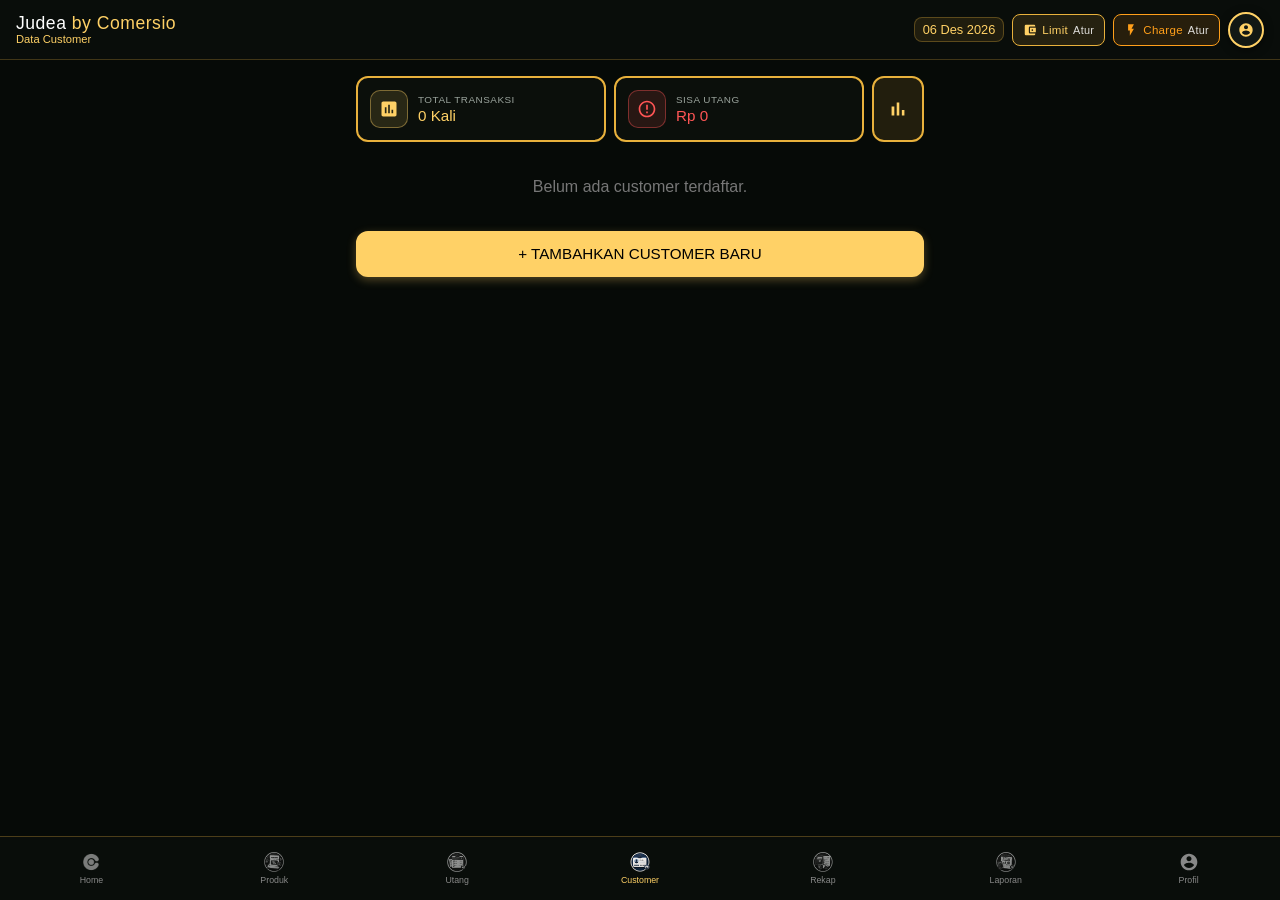
==== commit b96f00c4: "Add files via upload" ====
--- a/customer.html
+++ b/customer.html
@@ -434,7 +434,7 @@
 
   <div class="mbanking-topbar">
     <div class="mbanking-brand-container">
-      <div class="mbanking-brand">Comersio <span>Center</span></div>
+      <div class="mbanking-brand">Judea <span>by Comersio</span></div>
       <div class="mbanking-greeting-top">Data Customer</div>
     </div>
     <div class="topbar-right-box">
